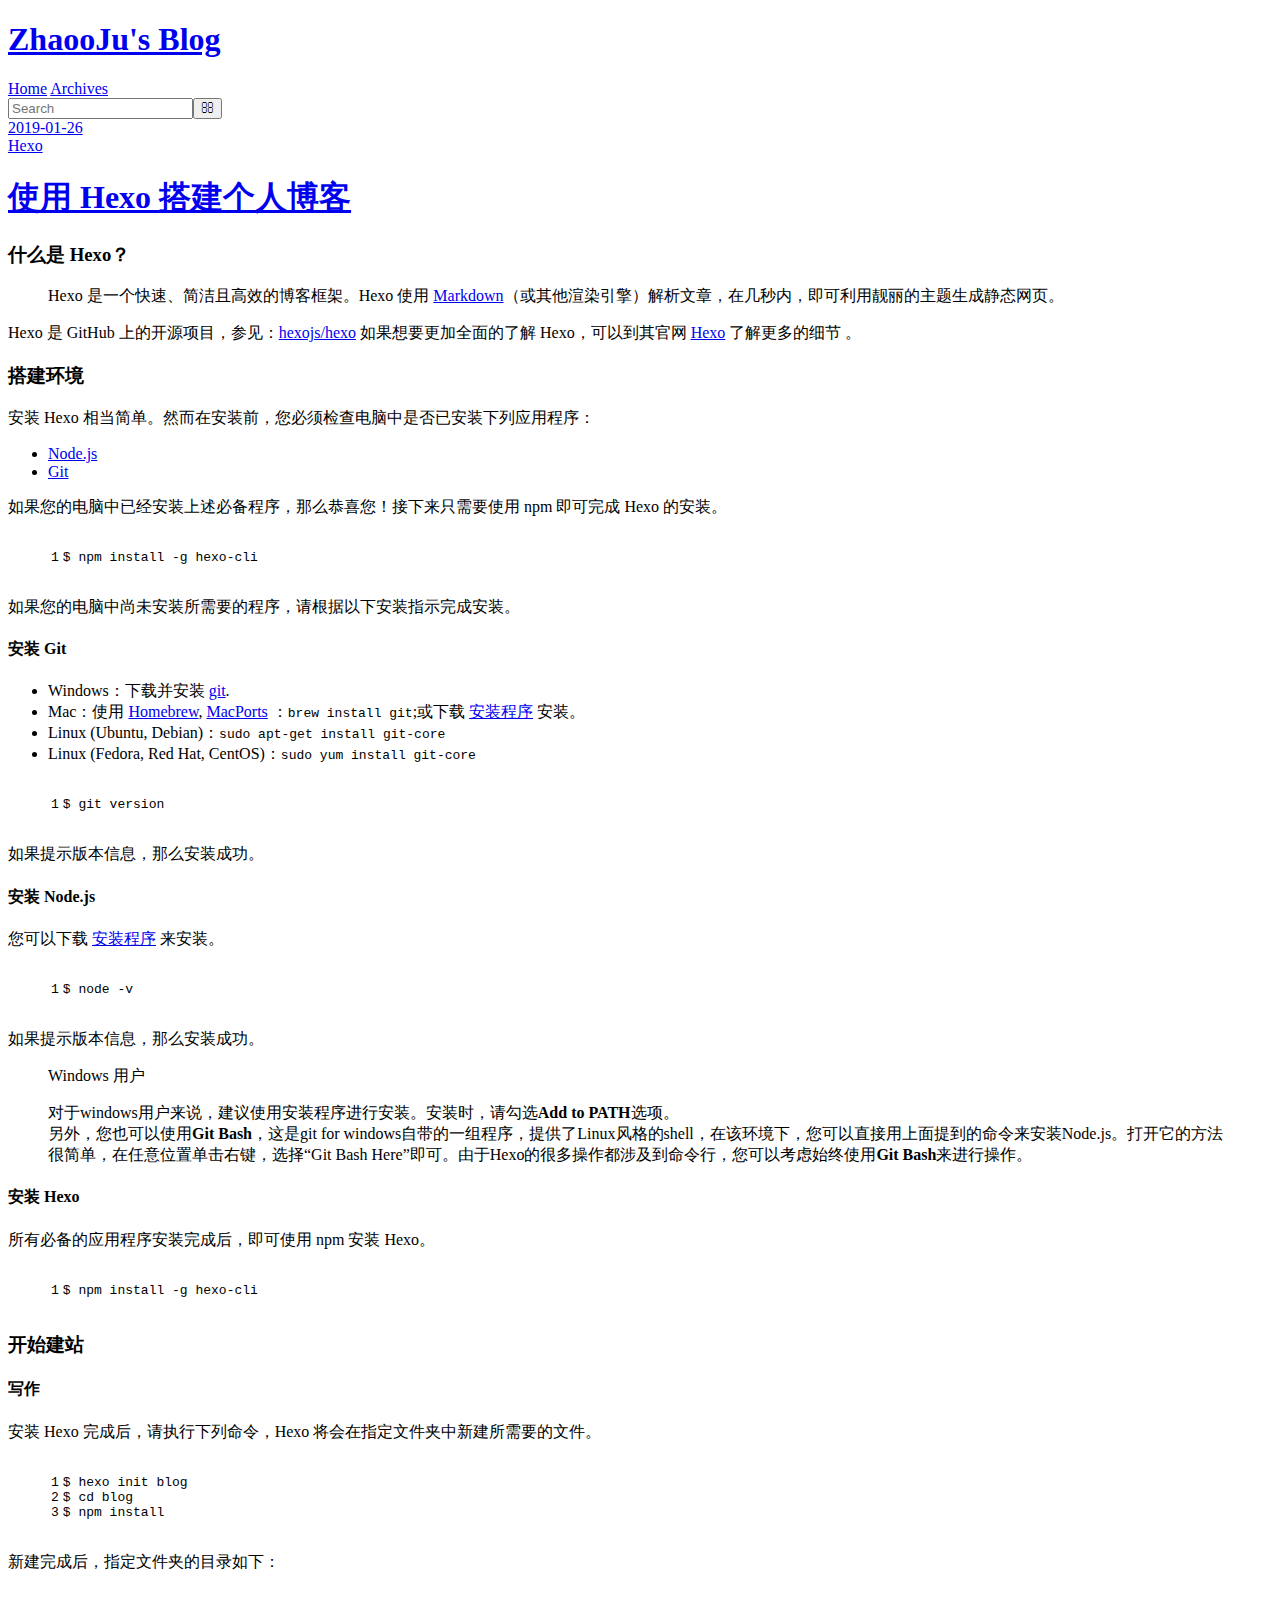
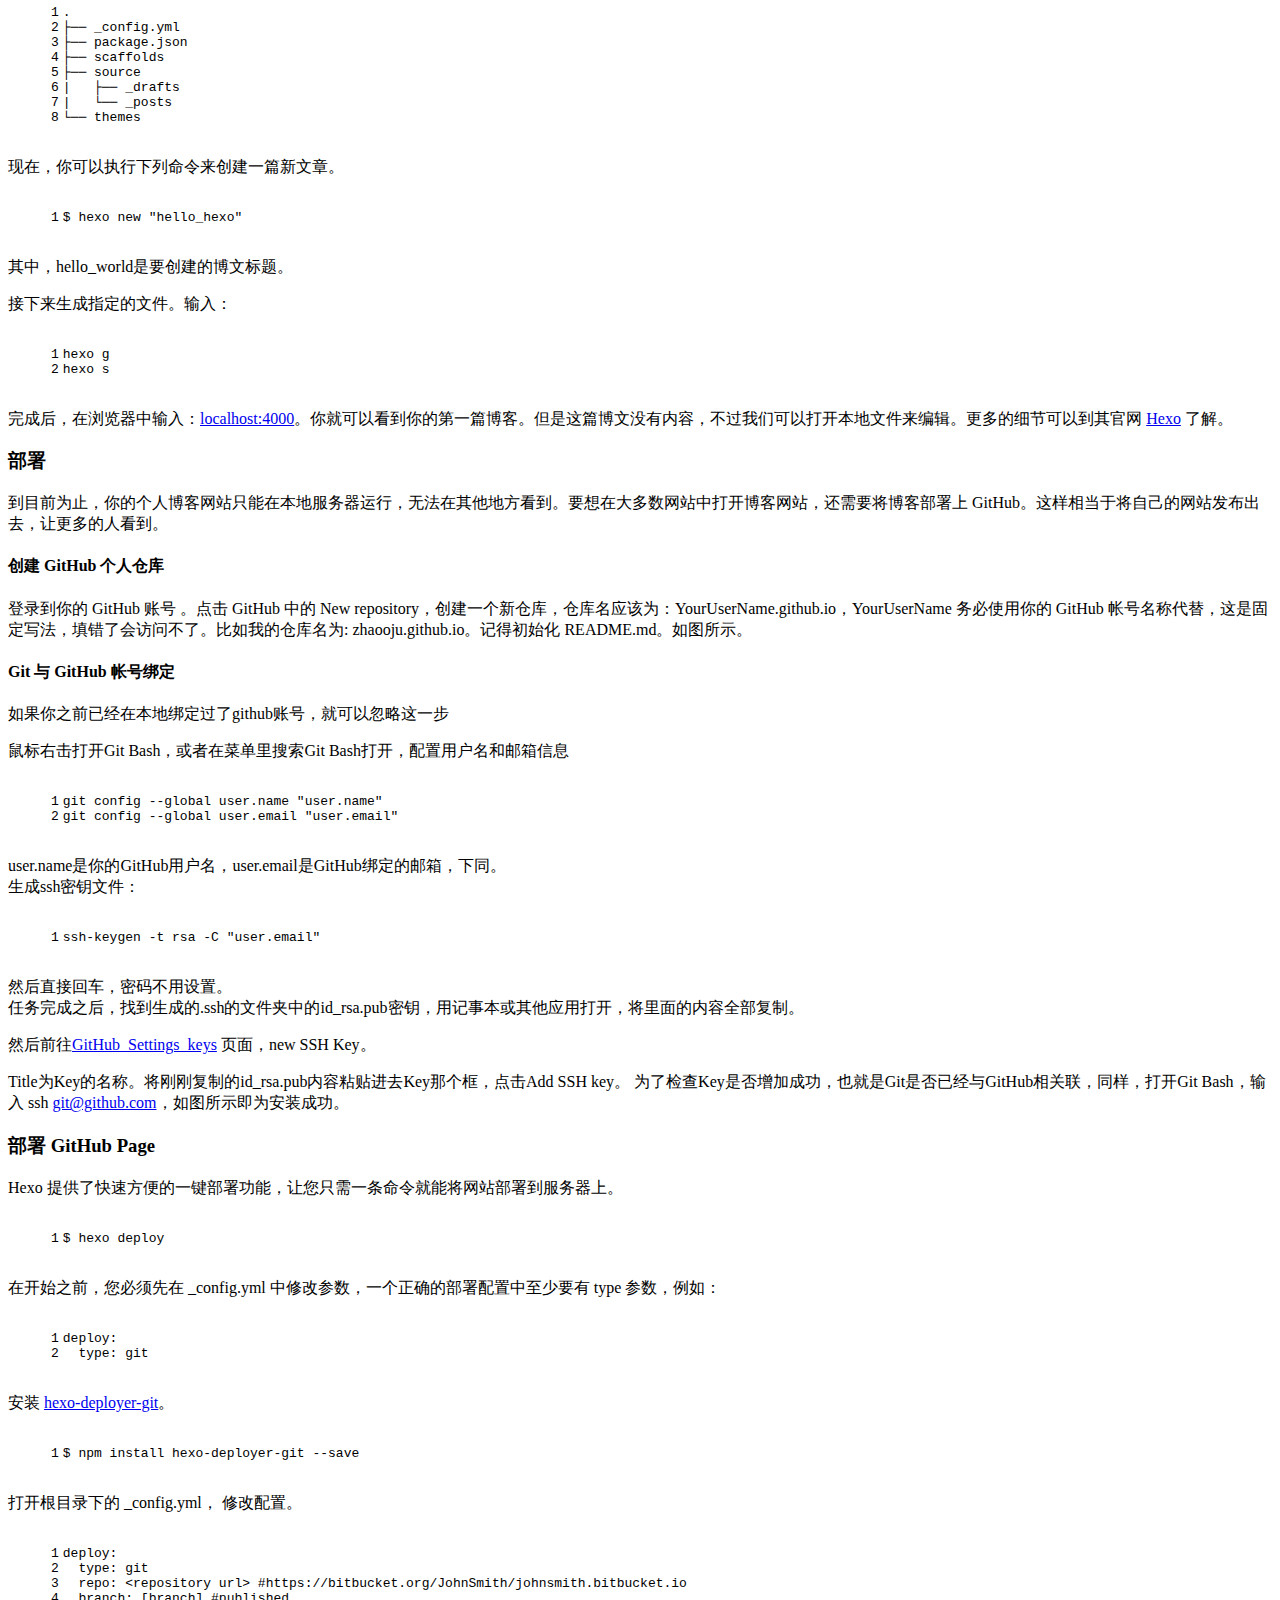
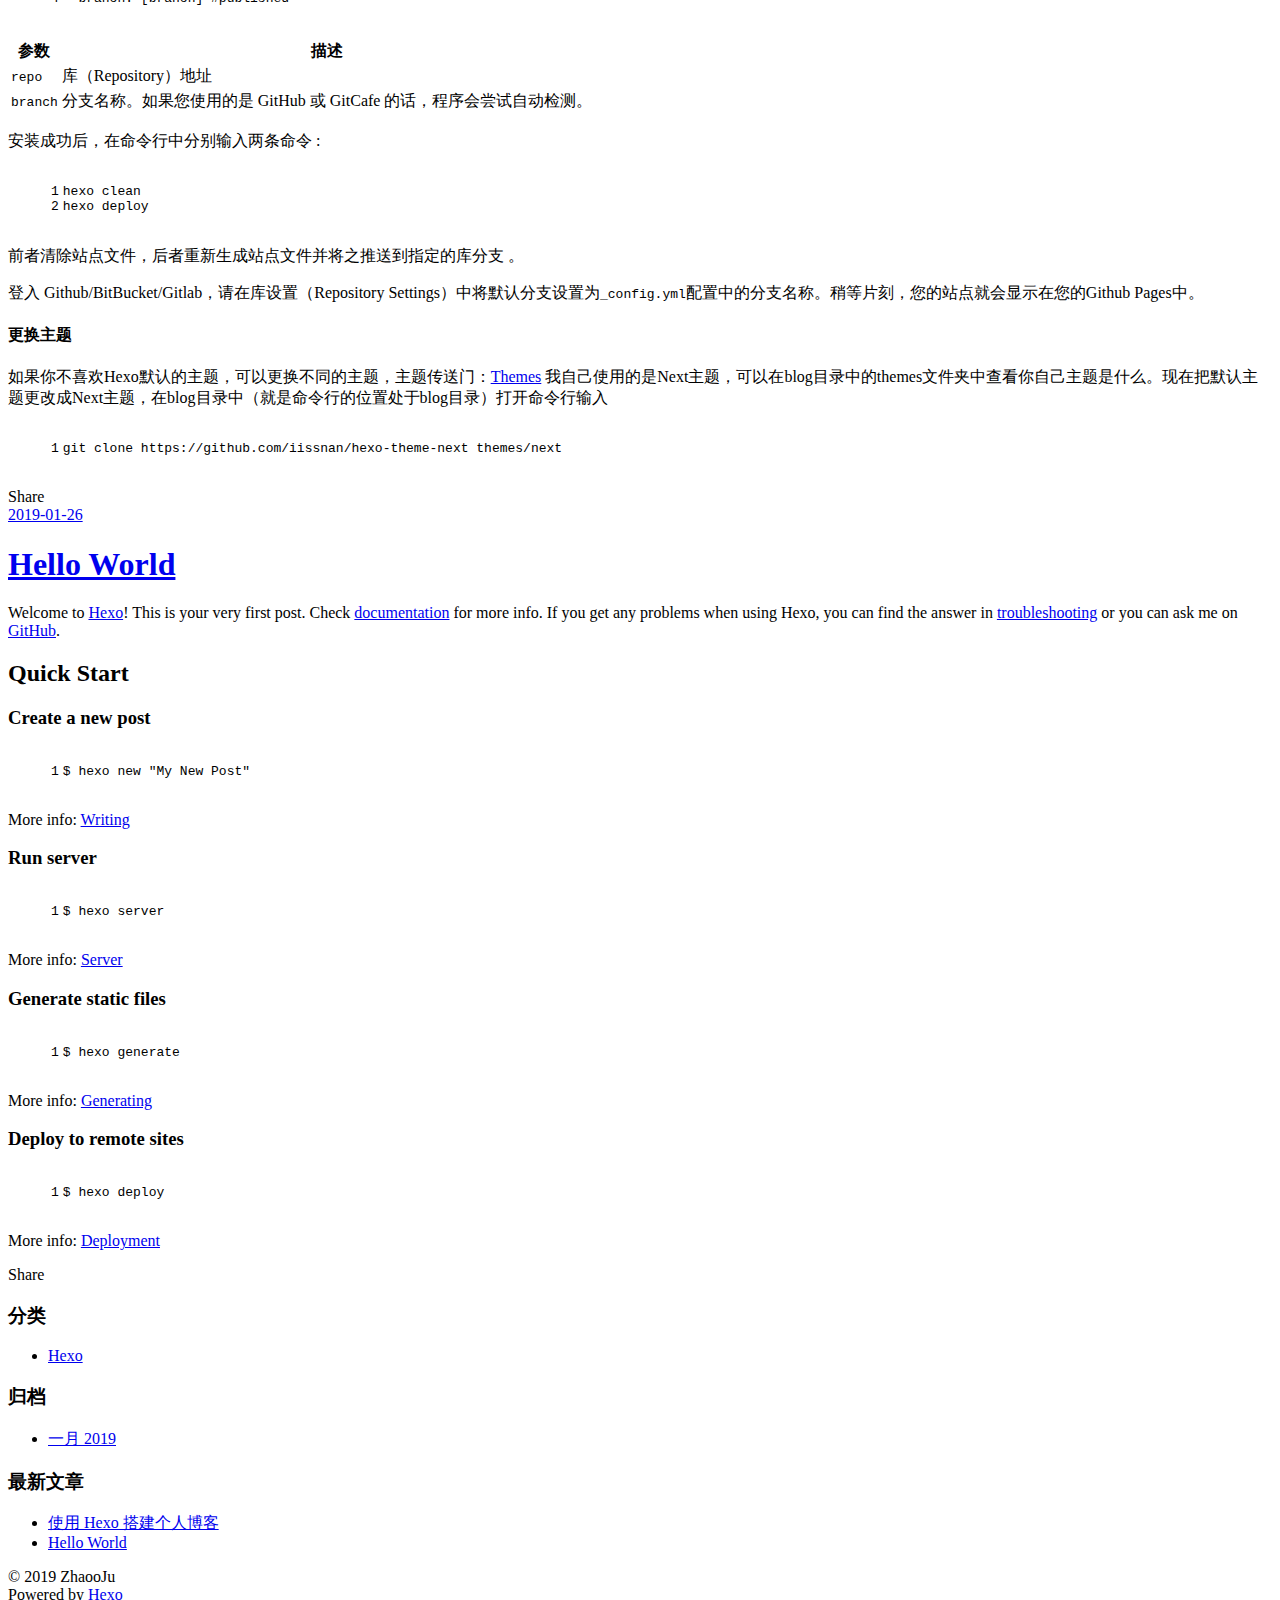
==== index.html @ 9f5057ec "Site updated: 2019-01-26 20:44:16" ====
<!DOCTYPE html>
<html>
<head><meta name="generator" content="Hexo 3.8.0">
  <meta charset="utf-8">
  

  
  <title>ZhaooJu&#39;s Blog</title>
  <meta name="viewport" content="width=device-width, initial-scale=1, maximum-scale=1">
  <meta property="og:type" content="website">
<meta property="og:title" content="ZhaooJu&#39;s Blog">
<meta property="og:url" content="https://zhaooju.github.io/blog/index.html">
<meta property="og:site_name" content="ZhaooJu&#39;s Blog">
<meta property="og:locale" content="zh-CN">
<meta name="twitter:card" content="summary">
<meta name="twitter:title" content="ZhaooJu&#39;s Blog">
  
    <link rel="alternate" href="/blog/atom.xml" title="ZhaooJu&#39;s Blog" type="application/atom+xml">
  
  
    <link rel="icon" href="/favicon.png">
  
  
    <link href="//fonts.googleapis.com/css?family=Source+Code+Pro" rel="stylesheet" type="text/css">
  
  <link rel="stylesheet" href="/blog/css/style.css">
</head>
</html>
<body>
  <div id="container">
    <div id="wrap">
      <header id="header">
  <div id="banner"></div>
  <div id="header-outer" class="outer">
    <div id="header-title" class="inner">
      <h1 id="logo-wrap">
        <a href="/blog/" id="logo">ZhaooJu&#39;s Blog</a>
      </h1>
      
    </div>
    <div id="header-inner" class="inner">
      <nav id="main-nav">
        <a id="main-nav-toggle" class="nav-icon"></a>
        
          <a class="main-nav-link" href="/blog/">Home</a>
        
          <a class="main-nav-link" href="/blog/archives">Archives</a>
        
      </nav>
      <nav id="sub-nav">
        
          <a id="nav-rss-link" class="nav-icon" href="/blog/atom.xml" title="RSS Feed"></a>
        
        <a id="nav-search-btn" class="nav-icon" title="搜索"></a>
      </nav>
      <div id="search-form-wrap">
        <form action="//google.com/search" method="get" accept-charset="UTF-8" class="search-form"><input type="search" name="q" class="search-form-input" placeholder="Search"><button type="submit" class="search-form-submit">&#xF002;</button><input type="hidden" name="sitesearch" value="https://zhaooju.github.io/blog"></form>
      </div>
    </div>
  </div>
</header>
      <div class="outer">
        <section id="main">
  
    <article id="post-使用-Hexo-搭建个人博客" class="article article-type-post" itemscope="" itemprop="blogPost">
  <div class="article-meta">
    <a href="/blog/2019/01/26/使用-Hexo-搭建个人博客/" class="article-date">
  <time datetime="2019-01-26T11:01:32.000Z" itemprop="datePublished">2019-01-26</time>
</a>
    
  <div class="article-category">
    <a class="article-category-link" href="/blog/categories/Hexo/">Hexo</a>
  </div>

  </div>
  <div class="article-inner">
    
    
      <header class="article-header">
        
  
    <h1 itemprop="name">
      <a class="article-title" href="/blog/2019/01/26/使用-Hexo-搭建个人博客/">使用 Hexo 搭建个人博客</a>
    </h1>
  

      </header>
    
    <div class="article-entry" itemprop="articleBody">
      
        <h3 id="什么是-Hexo？"><a href="#什么是-Hexo？" class="headerlink" title="什么是 Hexo？"></a>什么是 Hexo？</h3><blockquote>
<p>Hexo 是一个快速、简洁且高效的博客框架。Hexo 使用 <a href="http://daringfireball.net/projects/markdown/" target="_blank" rel="noopener">Markdown</a>（或其他渲染引擎）解析文章，在几秒内，即可利用靓丽的主题生成静态网页。</p>
</blockquote>
<p>Hexo 是 GitHub 上的开源项目，参见：<a href="http://link.zhihu.com/?target=https%3A//github.com/hexojs/hexo" target="_blank" rel="noopener">hexojs/hexo</a> 如果想要更加全面的了解 Hexo，可以到其官网 <a href="http://link.zhihu.com/?target=https%3A//hexo.io/" target="_blank" rel="noopener">Hexo</a> 了解更多的细节 。</p>
<h3 id="搭建环境"><a href="#搭建环境" class="headerlink" title="搭建环境"></a>搭建环境</h3><p>安装 Hexo 相当简单。然而在安装前，您必须检查电脑中是否已安装下列应用程序：</p>
<ul>
<li><a href="http://nodejs.org/" target="_blank" rel="noopener">Node.js</a></li>
<li><a href="http://git-scm.com/" target="_blank" rel="noopener">Git</a></li>
</ul>
<p>如果您的电脑中已经安装上述必备程序，那么恭喜您！接下来只需要使用 npm 即可完成 Hexo 的安装。</p>
<figure class="highlight plain"><table><tr><td class="gutter"><pre><span class="line">1</span><br></pre></td><td class="code"><pre><span class="line">$ npm install -g hexo-cli</span><br></pre></td></tr></table></figure>
<p>如果您的电脑中尚未安装所需要的程序，请根据以下安装指示完成安装。</p>
<h4 id="安装-Git"><a href="#安装-Git" class="headerlink" title="安装 Git"></a>安装 Git</h4><ul>
<li>Windows：下载并安装 <a href="https://git-scm.com/download/win" target="_blank" rel="noopener">git</a>.</li>
<li>Mac：使用 <a href="http://mxcl.github.com/homebrew/" target="_blank" rel="noopener">Homebrew</a>, <a href="http://www.macports.org/" target="_blank" rel="noopener">MacPorts</a> ：<code>brew install git</code>;或下载 <a href="http://sourceforge.net/projects/git-osx-installer/" target="_blank" rel="noopener">安装程序</a> 安装。</li>
<li>Linux (Ubuntu, Debian)：<code>sudo apt-get install git-core</code></li>
<li>Linux (Fedora, Red Hat, CentOS)：<code>sudo yum install git-core</code></li>
</ul>
<figure class="highlight plain"><table><tr><td class="gutter"><pre><span class="line">1</span><br></pre></td><td class="code"><pre><span class="line">$ git version</span><br></pre></td></tr></table></figure>
<p>如果提示版本信息，那么安装成功。</p>
<h4 id="安装-Node-js"><a href="#安装-Node-js" class="headerlink" title="安装 Node.js"></a>安装 Node.js</h4><p>您可以下载 <a href="http://nodejs.org/" target="_blank" rel="noopener">安装程序</a> 来安装。</p>
<figure class="highlight plain"><table><tr><td class="gutter"><pre><span class="line">1</span><br></pre></td><td class="code"><pre><span class="line">$ node -v</span><br></pre></td></tr></table></figure>
<p>如果提示版本信息，那么安装成功。</p>
<blockquote>
<p>Windows 用户</p>
<p>对于windows用户来说，建议使用安装程序进行安装。安装时，请勾选<strong>Add to PATH</strong>选项。<br>另外，您也可以使用<strong>Git Bash</strong>，这是git for windows自带的一组程序，提供了Linux风格的shell，在该环境下，您可以直接用上面提到的命令来安装Node.js。打开它的方法很简单，在任意位置单击右键，选择“Git Bash Here”即可。由于Hexo的很多操作都涉及到命令行，您可以考虑始终使用<strong>Git Bash</strong>来进行操作。</p>
</blockquote>
<h4 id="安装-Hexo"><a href="#安装-Hexo" class="headerlink" title="安装 Hexo"></a>安装 Hexo</h4><p>所有必备的应用程序安装完成后，即可使用 npm 安装 Hexo。</p>
<figure class="highlight plain"><table><tr><td class="gutter"><pre><span class="line">1</span><br></pre></td><td class="code"><pre><span class="line">$ npm install -g hexo-cli</span><br></pre></td></tr></table></figure>
<h3 id="开始建站"><a href="#开始建站" class="headerlink" title="开始建站"></a>开始建站</h3><h4 id="写作"><a href="#写作" class="headerlink" title="写作"></a>写作</h4><p>安装 Hexo 完成后，请执行下列命令，Hexo 将会在指定文件夹中新建所需要的文件。</p>
<figure class="highlight plain"><table><tr><td class="gutter"><pre><span class="line">1</span><br><span class="line">2</span><br><span class="line">3</span><br></pre></td><td class="code"><pre><span class="line">$ hexo init blog</span><br><span class="line">$ cd blog</span><br><span class="line">$ npm install</span><br></pre></td></tr></table></figure>
<p>新建完成后，指定文件夹的目录如下：</p>
<figure class="highlight plain"><table><tr><td class="gutter"><pre><span class="line">1</span><br><span class="line">2</span><br><span class="line">3</span><br><span class="line">4</span><br><span class="line">5</span><br><span class="line">6</span><br><span class="line">7</span><br><span class="line">8</span><br></pre></td><td class="code"><pre><span class="line">.</span><br><span class="line">├── _config.yml</span><br><span class="line">├── package.json</span><br><span class="line">├── scaffolds</span><br><span class="line">├── source</span><br><span class="line">|   ├── _drafts</span><br><span class="line">|   └── _posts</span><br><span class="line">└── themes</span><br></pre></td></tr></table></figure>
<p>现在，你可以执行下列命令来创建一篇新文章。</p>
<figure class="highlight plain"><table><tr><td class="gutter"><pre><span class="line">1</span><br></pre></td><td class="code"><pre><span class="line">$ hexo new &quot;hello_hexo&quot;</span><br></pre></td></tr></table></figure>
<p>其中，hello_world是要创建的博文标题。</p>
<p>接下来生成指定的文件。输入：</p>
<figure class="highlight plain"><table><tr><td class="gutter"><pre><span class="line">1</span><br><span class="line">2</span><br></pre></td><td class="code"><pre><span class="line">hexo g</span><br><span class="line">hexo s</span><br></pre></td></tr></table></figure>
<p>完成后，在浏览器中输入：<a href="http://localhost:4000" target="_blank" rel="noopener">localhost:4000</a>。你就可以看到你的第一篇博客。但是这篇博文没有内容，不过我们可以打开本地文件来编辑。更多的细节可以到其官网 <a href="http://hexo.io/" target="_blank" rel="noopener">Hexo</a> 了解。</p>
<h3 id="部署"><a href="#部署" class="headerlink" title="部署"></a>部署</h3><p>到目前为止，你的个人博客网站只能在本地服务器运行，无法在其他地方看到。要想在大多数网站中打开博客网站，还需要将博客部署上 GitHub。这样相当于将自己的网站发布出去，让更多的人看到。</p>
<h4 id="创建-GitHub-个人仓库"><a href="#创建-GitHub-个人仓库" class="headerlink" title="创建 GitHub 个人仓库"></a>创建 GitHub 个人仓库</h4><p>登录到你的 GitHub 账号 。点击 GitHub 中的 New repository，创建一个新仓库，仓库名应该为：YourUserName.github.io，YourUserName 务必使用你的 GitHub 帐号名称代替，这是固定写法，填错了会访问不了。比如我的仓库名为: zhaooju.github.io。记得初始化 README.md。如图所示。</p>

<h4 id="Git-与-GitHub-帐号绑定"><a href="#Git-与-GitHub-帐号绑定" class="headerlink" title="Git 与 GitHub 帐号绑定"></a>Git 与 GitHub 帐号绑定</h4><p>如果你之前已经在本地绑定过了github账号，就可以忽略这一步</p>
<p>鼠标右击打开Git Bash，或者在菜单里搜索Git Bash打开，配置用户名和邮箱信息</p>
<figure class="highlight plain"><table><tr><td class="gutter"><pre><span class="line">1</span><br><span class="line">2</span><br></pre></td><td class="code"><pre><span class="line">git config --global user.name &quot;user.name&quot;</span><br><span class="line">git config --global user.email &quot;user.email&quot;</span><br></pre></td></tr></table></figure>
<p>user.name是你的GitHub用户名，user.email是GitHub绑定的邮箱，下同。<br>生成ssh密钥文件：</p>
<figure class="highlight plain"><table><tr><td class="gutter"><pre><span class="line">1</span><br></pre></td><td class="code"><pre><span class="line">ssh-keygen -t rsa -C &quot;user.email&quot;</span><br></pre></td></tr></table></figure>
<p>然后直接回车，密码不用设置。<br>任务完成之后，找到生成的.ssh的文件夹中的id_rsa.pub密钥，用记事本或其他应用打开，将里面的内容全部复制。</p>
<p>然后前往<a href="https://github.com/settings/keys" target="_blank" rel="noopener">GitHub_Settings_keys</a> 页面，new SSH Key。</p>
<p>Title为Key的名称。将刚刚复制的id_rsa.pub内容粘贴进去Key那个框，点击Add SSH key。 为了检查Key是否增加成功，也就是Git是否已经与GitHub相关联，同样，打开Git Bash，输入 ssh <a href="mailto:git@github.com" target="_blank" rel="noopener">git@github.com</a>，如图所示即为安装成功。</p>
<h3 id="部署-GitHub-Page"><a href="#部署-GitHub-Page" class="headerlink" title="部署 GitHub Page"></a>部署 GitHub Page</h3><p>Hexo 提供了快速方便的一键部署功能，让您只需一条命令就能将网站部署到服务器上。<br><figure class="highlight plain"><table><tr><td class="gutter"><pre><span class="line">1</span><br></pre></td><td class="code"><pre><span class="line">$ hexo deploy</span><br></pre></td></tr></table></figure></p>
<p>在开始之前，您必须先在 _config.yml 中修改参数，一个正确的部署配置中至少要有 type 参数，例如：<br><figure class="highlight plain"><table><tr><td class="gutter"><pre><span class="line">1</span><br><span class="line">2</span><br></pre></td><td class="code"><pre><span class="line">deploy:</span><br><span class="line">  type: git</span><br></pre></td></tr></table></figure></p>
<p>安装 <a href="https://github.com/hexojs/hexo-deployer-git" target="_blank" rel="noopener">hexo-deployer-git</a>。</p>
<figure class="highlight plain"><table><tr><td class="gutter"><pre><span class="line">1</span><br></pre></td><td class="code"><pre><span class="line">$ npm install hexo-deployer-git --save</span><br></pre></td></tr></table></figure>
<p>打开根目录下的 _config.yml， 修改配置。</p>
<figure class="highlight plain"><table><tr><td class="gutter"><pre><span class="line">1</span><br><span class="line">2</span><br><span class="line">3</span><br><span class="line">4</span><br></pre></td><td class="code"><pre><span class="line">deploy:</span><br><span class="line">  type: git</span><br><span class="line">  repo: &lt;repository url&gt; #https://bitbucket.org/JohnSmith/johnsmith.bitbucket.io</span><br><span class="line">  branch: [branch] #published</span><br></pre></td></tr></table></figure>
<table>
<thead>
<tr>
<th>参数</th>
<th>描述</th>
</tr>
</thead>
<tbody>
<tr>
<td><code>repo</code></td>
<td>库（Repository）地址</td>
</tr>
<tr>
<td><code>branch</code></td>
<td>分支名称。如果您使用的是 GitHub 或 GitCafe 的话，程序会尝试自动检测。</td>
</tr>
</tbody>
</table>
<p>安装成功后，在命令行中分别输入两条命令 :</p>
<figure class="highlight plain"><table><tr><td class="gutter"><pre><span class="line">1</span><br><span class="line">2</span><br></pre></td><td class="code"><pre><span class="line">hexo clean</span><br><span class="line">hexo deploy</span><br></pre></td></tr></table></figure>
<p>前者清除站点文件，后者重新生成站点文件并将之推送到指定的库分支 。</p>
<p>登入 Github/BitBucket/Gitlab，请在库设置（Repository Settings）中将默认分支设置为<code>_config.yml</code>配置中的分支名称。稍等片刻，您的站点就会显示在您的Github Pages中。 </p>
<h4 id="更换主题"><a href="#更换主题" class="headerlink" title="更换主题"></a>更换主题</h4><p>如果你不喜欢Hexo默认的主题，可以更换不同的主题，主题传送门：<a href="http//hexo.io/themes/">Themes</a> 我自己使用的是Next主题，可以在blog目录中的themes文件夹中查看你自己主题是什么。现在把默认主题更改成Next主题，在blog目录中（就是命令行的位置处于blog目录）打开命令行输入 </p>
<figure class="highlight plain"><table><tr><td class="gutter"><pre><span class="line">1</span><br></pre></td><td class="code"><pre><span class="line">git clone https://github.com/iissnan/hexo-theme-next themes/next</span><br></pre></td></tr></table></figure>

      
    </div>
    <footer class="article-footer">
      <a data-url="https://zhaooju.github.io/blog/2019/01/26/使用-Hexo-搭建个人博客/" data-id="cjrdgvimt0001g0oulmo1x86l" class="article-share-link">Share</a>
      
      
    </footer>
  </div>
  
</article>


  
    <article id="post-hello-world" class="article article-type-post" itemscope="" itemprop="blogPost">
  <div class="article-meta">
    <a href="/blog/2019/01/26/hello-world/" class="article-date">
  <time datetime="2019-01-26T10:12:29.352Z" itemprop="datePublished">2019-01-26</time>
</a>
    
  </div>
  <div class="article-inner">
    
    
      <header class="article-header">
        
  
    <h1 itemprop="name">
      <a class="article-title" href="/blog/2019/01/26/hello-world/">Hello World</a>
    </h1>
  

      </header>
    
    <div class="article-entry" itemprop="articleBody">
      
        <p>Welcome to <a href="https://hexo.io/" target="_blank" rel="noopener">Hexo</a>! This is your very first post. Check <a href="https://hexo.io/docs/" target="_blank" rel="noopener">documentation</a> for more info. If you get any problems when using Hexo, you can find the answer in <a href="https://hexo.io/docs/troubleshooting.html" target="_blank" rel="noopener">troubleshooting</a> or you can ask me on <a href="https://github.com/hexojs/hexo/issues" target="_blank" rel="noopener">GitHub</a>.</p>
<h2 id="Quick-Start"><a href="#Quick-Start" class="headerlink" title="Quick Start"></a>Quick Start</h2><h3 id="Create-a-new-post"><a href="#Create-a-new-post" class="headerlink" title="Create a new post"></a>Create a new post</h3><figure class="highlight bash"><table><tr><td class="gutter"><pre><span class="line">1</span><br></pre></td><td class="code"><pre><span class="line">$ hexo new <span class="string">"My New Post"</span></span><br></pre></td></tr></table></figure>
<p>More info: <a href="https://hexo.io/docs/writing.html" target="_blank" rel="noopener">Writing</a></p>
<h3 id="Run-server"><a href="#Run-server" class="headerlink" title="Run server"></a>Run server</h3><figure class="highlight bash"><table><tr><td class="gutter"><pre><span class="line">1</span><br></pre></td><td class="code"><pre><span class="line">$ hexo server</span><br></pre></td></tr></table></figure>
<p>More info: <a href="https://hexo.io/docs/server.html" target="_blank" rel="noopener">Server</a></p>
<h3 id="Generate-static-files"><a href="#Generate-static-files" class="headerlink" title="Generate static files"></a>Generate static files</h3><figure class="highlight bash"><table><tr><td class="gutter"><pre><span class="line">1</span><br></pre></td><td class="code"><pre><span class="line">$ hexo generate</span><br></pre></td></tr></table></figure>
<p>More info: <a href="https://hexo.io/docs/generating.html" target="_blank" rel="noopener">Generating</a></p>
<h3 id="Deploy-to-remote-sites"><a href="#Deploy-to-remote-sites" class="headerlink" title="Deploy to remote sites"></a>Deploy to remote sites</h3><figure class="highlight bash"><table><tr><td class="gutter"><pre><span class="line">1</span><br></pre></td><td class="code"><pre><span class="line">$ hexo deploy</span><br></pre></td></tr></table></figure>
<p>More info: <a href="https://hexo.io/docs/deployment.html" target="_blank" rel="noopener">Deployment</a></p>

      
    </div>
    <footer class="article-footer">
      <a data-url="https://zhaooju.github.io/blog/2019/01/26/hello-world/" data-id="cjrdgvilx0000g0ouy6e1rmlr" class="article-share-link">Share</a>
      
      
    </footer>
  </div>
  
</article>


  


</section>
        
          <aside id="sidebar">
  
    
  <div class="widget-wrap">
    <h3 class="widget-title">分类</h3>
    <div class="widget">
      <ul class="category-list"><li class="category-list-item"><a class="category-list-link" href="/blog/categories/Hexo/">Hexo</a></li></ul>
    </div>
  </div>


  
    

  
    
  
    
  <div class="widget-wrap">
    <h3 class="widget-title">归档</h3>
    <div class="widget">
      <ul class="archive-list"><li class="archive-list-item"><a class="archive-list-link" href="/blog/archives/2019/01/">一月 2019</a></li></ul>
    </div>
  </div>


  
    
  <div class="widget-wrap">
    <h3 class="widget-title">最新文章</h3>
    <div class="widget">
      <ul>
        
          <li>
            <a href="/blog/2019/01/26/使用-Hexo-搭建个人博客/">使用 Hexo 搭建个人博客</a>
          </li>
        
          <li>
            <a href="/blog/2019/01/26/hello-world/">Hello World</a>
          </li>
        
      </ul>
    </div>
  </div>

  
</aside>
        
      </div>
      <footer id="footer">
  
  <div class="outer">
    <div id="footer-info" class="inner">
      &copy; 2019 ZhaooJu<br>
      Powered by <a href="http://hexo.io/" target="_blank">Hexo</a>
    </div>
  </div>
</footer>
    </div>
    <nav id="mobile-nav">
  
    <a href="/blog/" class="mobile-nav-link">Home</a>
  
    <a href="/blog/archives" class="mobile-nav-link">Archives</a>
  
</nav>
    

<script src="//ajax.googleapis.com/ajax/libs/jquery/2.0.3/jquery.min.js"></script>


  <link rel="stylesheet" href="/blog/fancybox/jquery.fancybox.css">
  <script src="/blog/fancybox/jquery.fancybox.pack.js"></script>


<script src="/blog/js/script.js"></script>



  </div>
</body>
</html>
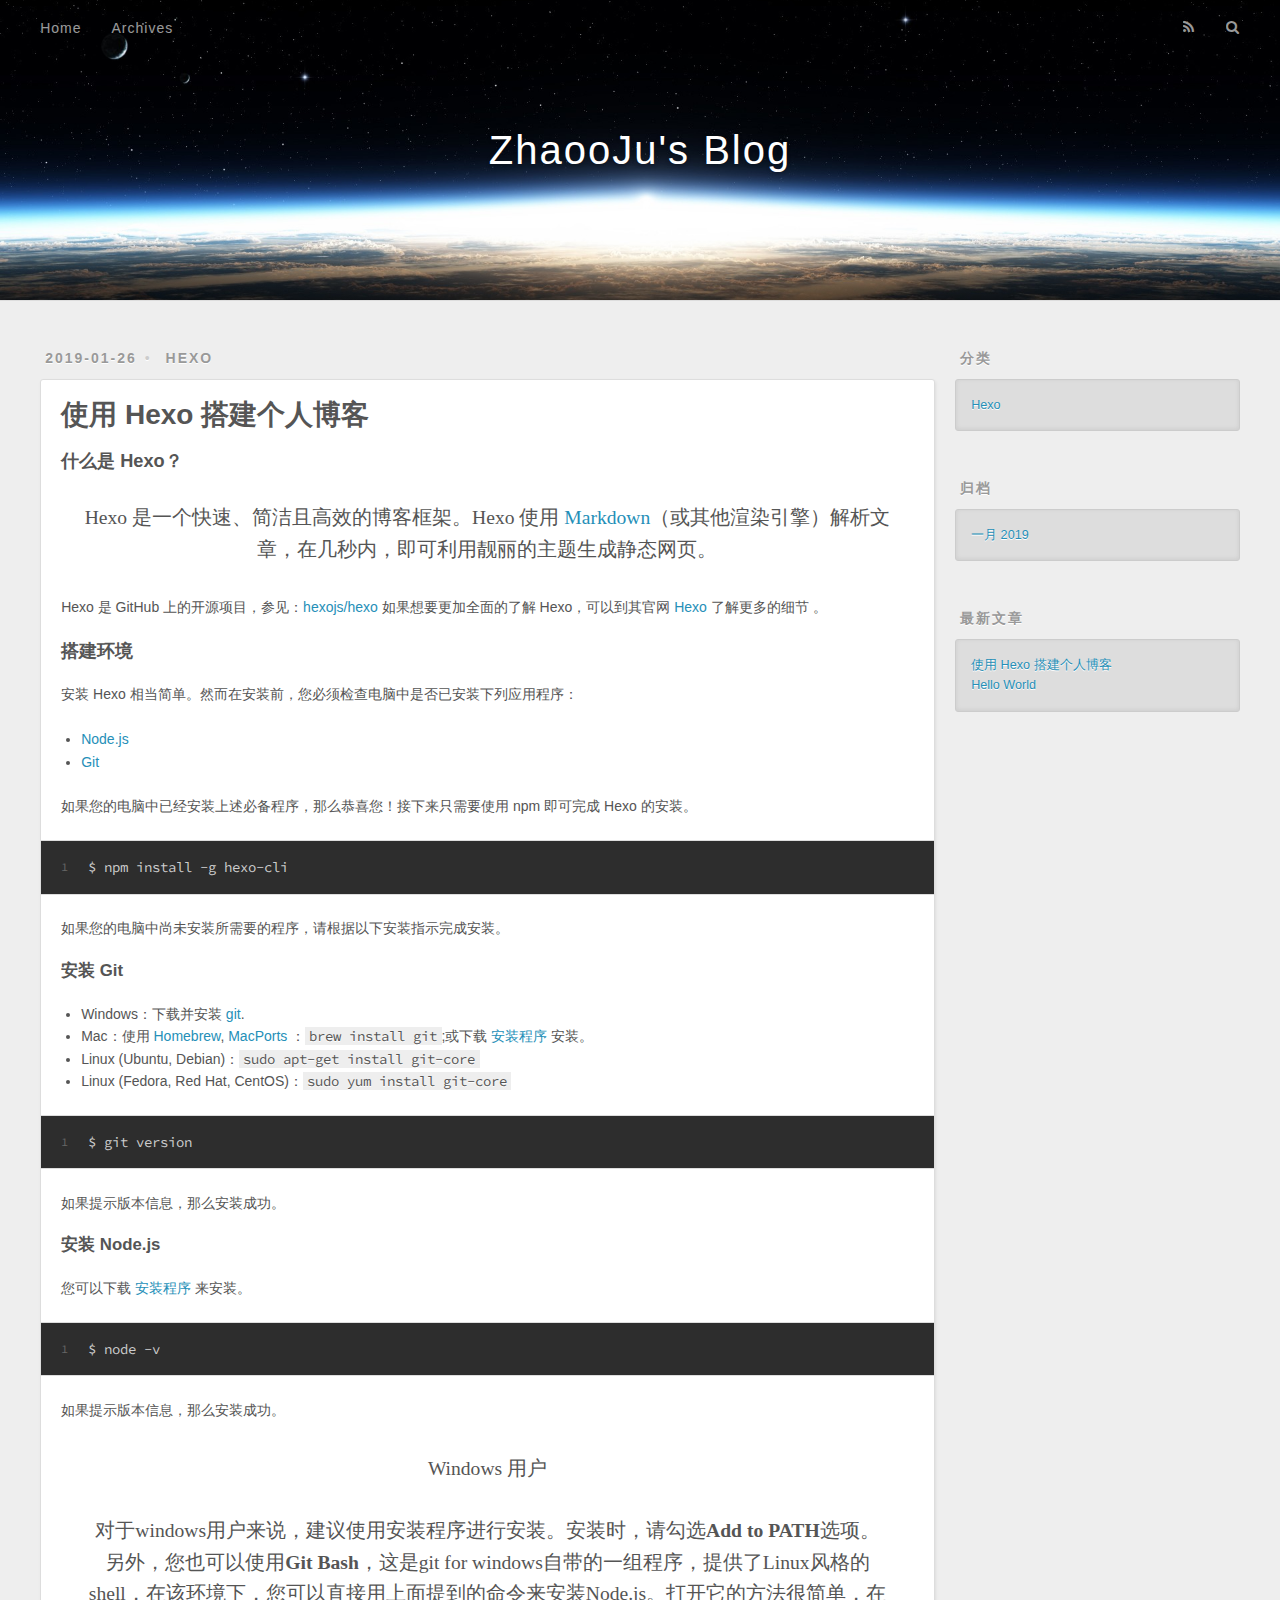
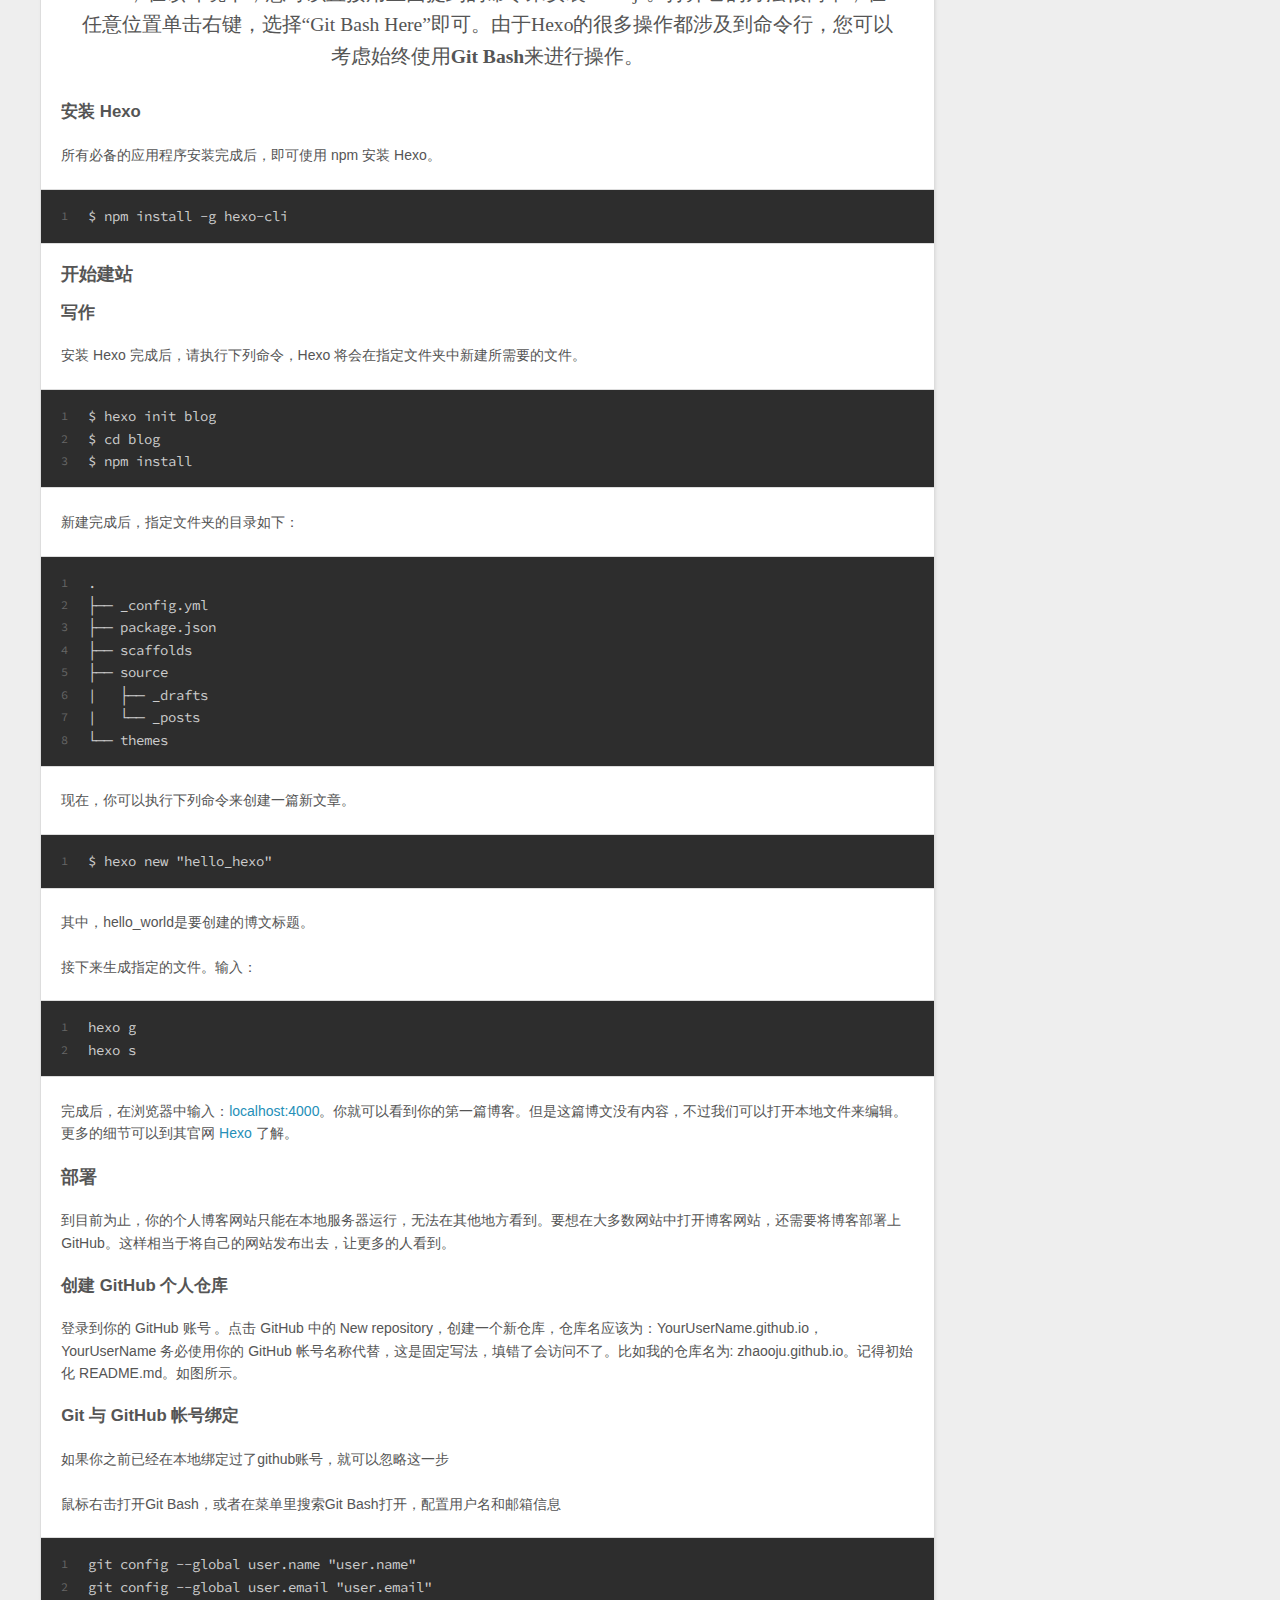
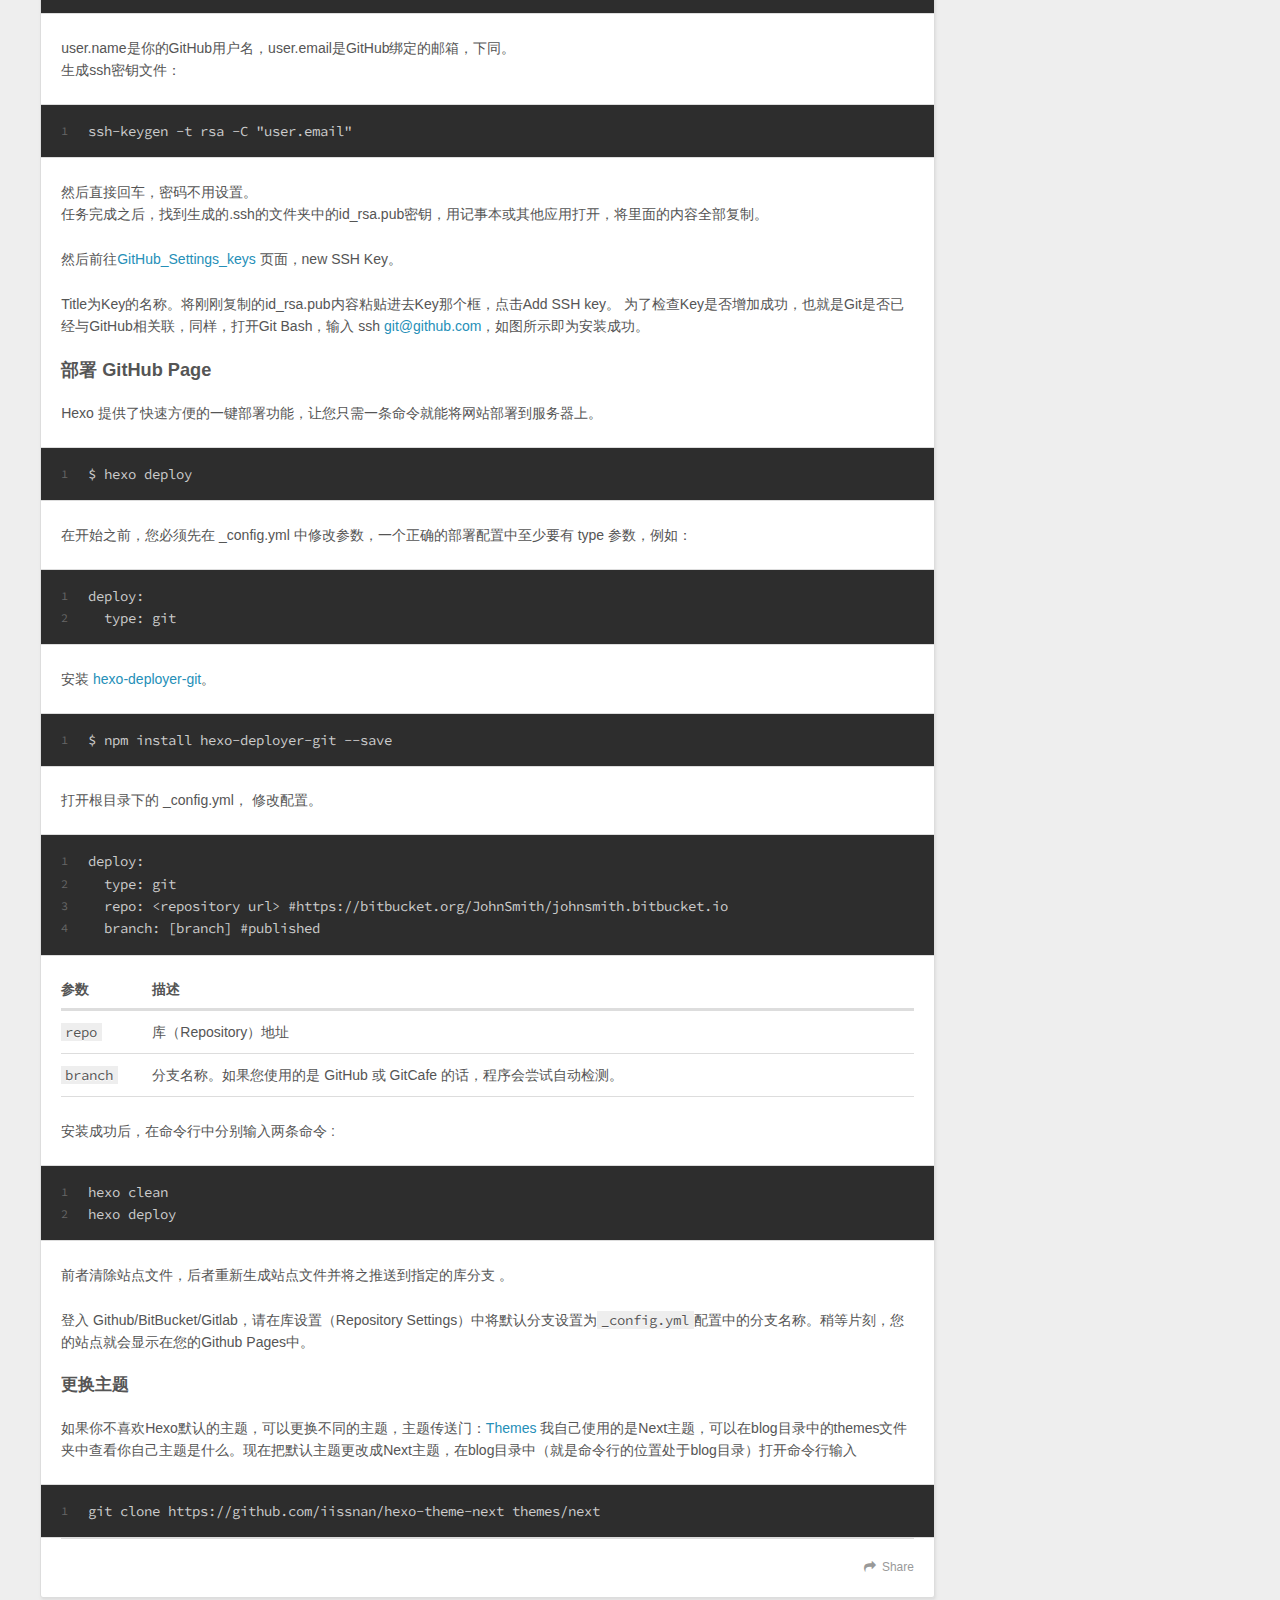
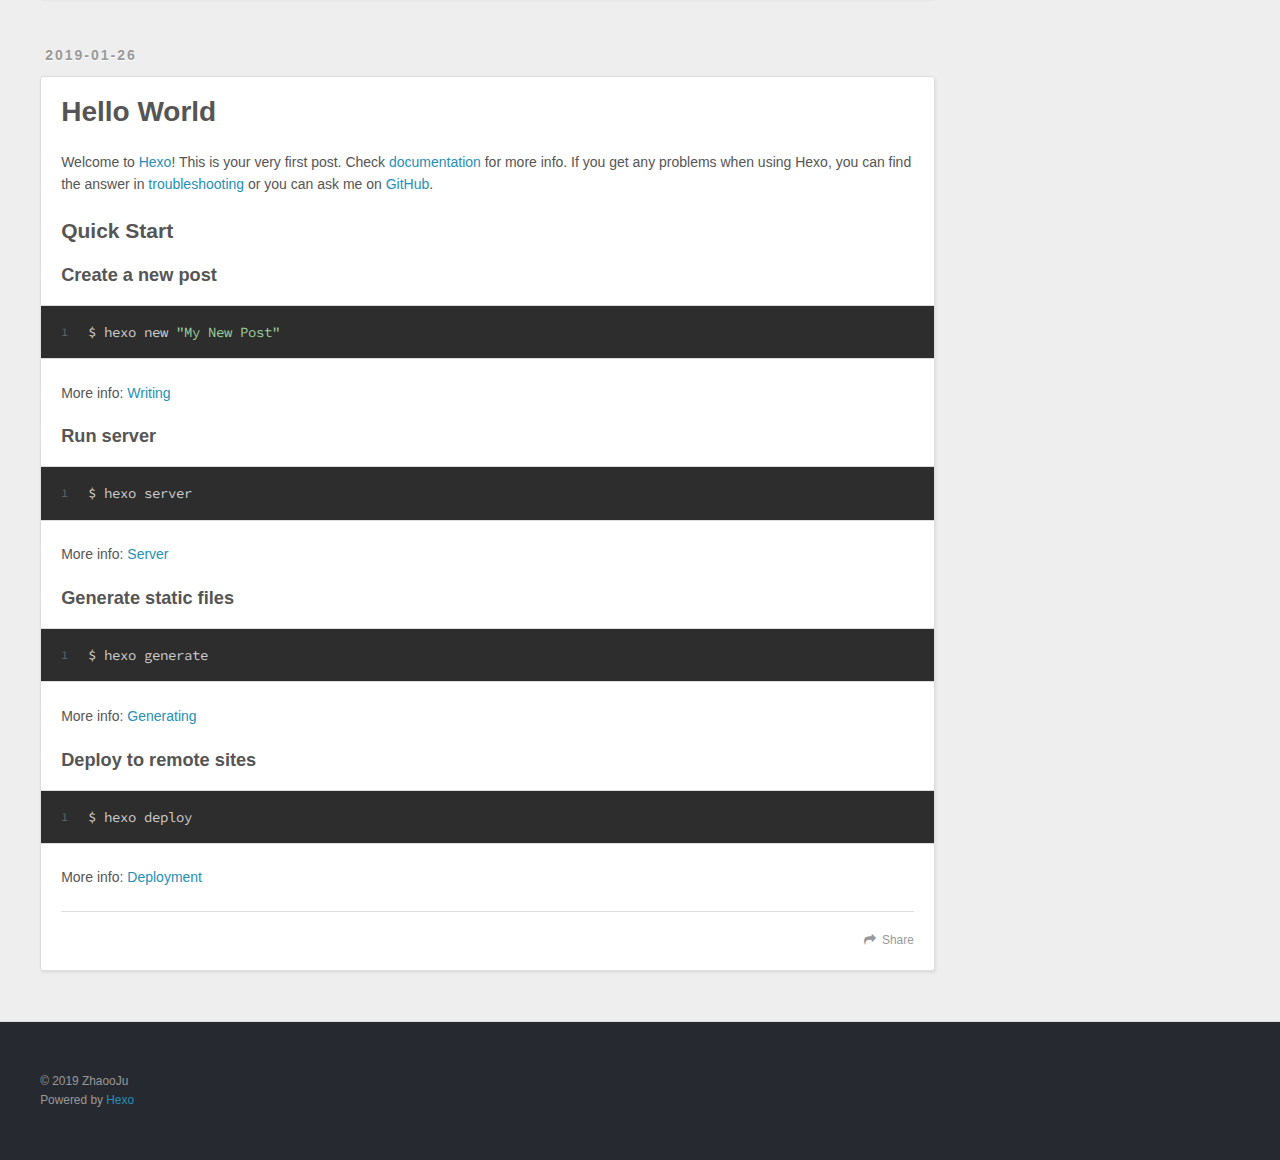
==== commit 5f4ce8f9: "Site updated: 2019-01-26 20:47:51" ====
--- a/index.html
+++ b/index.html
@@ -9,13 +9,13 @@
   <meta name="viewport" content="width=device-width, initial-scale=1, maximum-scale=1">
   <meta property="og:type" content="website">
 <meta property="og:title" content="ZhaooJu&#39;s Blog">
-<meta property="og:url" content="https://zhaooju.github.io/blog/index.html">
+<meta property="og:url" content="https://zhaooju.github.io/index.html">
 <meta property="og:site_name" content="ZhaooJu&#39;s Blog">
 <meta property="og:locale" content="zh-CN">
 <meta name="twitter:card" content="summary">
 <meta name="twitter:title" content="ZhaooJu&#39;s Blog">
   
-    <link rel="alternate" href="/blog/atom.xml" title="ZhaooJu&#39;s Blog" type="application/atom+xml">
+    <link rel="alternate" href="/atom.xml" title="ZhaooJu&#39;s Blog" type="application/atom+xml">
   
   
     <link rel="icon" href="/favicon.png">
@@ -23,7 +23,7 @@
   
     <link href="//fonts.googleapis.com/css?family=Source+Code+Pro" rel="stylesheet" type="text/css">
   
-  <link rel="stylesheet" href="/blog/css/style.css">
+  <link rel="stylesheet" href="/css/style.css">
 </head>
 </html>
 <body>
@@ -34,7 +34,7 @@
   <div id="header-outer" class="outer">
     <div id="header-title" class="inner">
       <h1 id="logo-wrap">
-        <a href="/blog/" id="logo">ZhaooJu&#39;s Blog</a>
+        <a href="/" id="logo">ZhaooJu&#39;s Blog</a>
       </h1>
       
     </div>
@@ -42,19 +42,19 @@
       <nav id="main-nav">
         <a id="main-nav-toggle" class="nav-icon"></a>
         
-          <a class="main-nav-link" href="/blog/">Home</a>
-        
-          <a class="main-nav-link" href="/blog/archives">Archives</a>
+          <a class="main-nav-link" href="/">Home</a>
+        
+          <a class="main-nav-link" href="/archives">Archives</a>
         
       </nav>
       <nav id="sub-nav">
         
-          <a id="nav-rss-link" class="nav-icon" href="/blog/atom.xml" title="RSS Feed"></a>
+          <a id="nav-rss-link" class="nav-icon" href="/atom.xml" title="RSS Feed"></a>
         
         <a id="nav-search-btn" class="nav-icon" title="搜索"></a>
       </nav>
       <div id="search-form-wrap">
-        <form action="//google.com/search" method="get" accept-charset="UTF-8" class="search-form"><input type="search" name="q" class="search-form-input" placeholder="Search"><button type="submit" class="search-form-submit">&#xF002;</button><input type="hidden" name="sitesearch" value="https://zhaooju.github.io/blog"></form>
+        <form action="//google.com/search" method="get" accept-charset="UTF-8" class="search-form"><input type="search" name="q" class="search-form-input" placeholder="Search"><button type="submit" class="search-form-submit">&#xF002;</button><input type="hidden" name="sitesearch" value="https://zhaooju.github.io"></form>
       </div>
     </div>
   </div>
@@ -64,12 +64,12 @@
   
     <article id="post-使用-Hexo-搭建个人博客" class="article article-type-post" itemscope="" itemprop="blogPost">
   <div class="article-meta">
-    <a href="/blog/2019/01/26/使用-Hexo-搭建个人博客/" class="article-date">
+    <a href="/2019/01/26/使用-Hexo-搭建个人博客/" class="article-date">
   <time datetime="2019-01-26T11:01:32.000Z" itemprop="datePublished">2019-01-26</time>
 </a>
     
   <div class="article-category">
-    <a class="article-category-link" href="/blog/categories/Hexo/">Hexo</a>
+    <a class="article-category-link" href="/categories/Hexo/">Hexo</a>
   </div>
 
   </div>
@@ -80,7 +80,7 @@
         
   
     <h1 itemprop="name">
-      <a class="article-title" href="/blog/2019/01/26/使用-Hexo-搭建个人博客/">使用 Hexo 搭建个人博客</a>
+      <a class="article-title" href="/2019/01/26/使用-Hexo-搭建个人博客/">使用 Hexo 搭建个人博客</a>
     </h1>
   
 
@@ -172,7 +172,7 @@
       
     </div>
     <footer class="article-footer">
-      <a data-url="https://zhaooju.github.io/blog/2019/01/26/使用-Hexo-搭建个人博客/" data-id="cjrdgvimt0001g0oulmo1x86l" class="article-share-link">Share</a>
+      <a data-url="https://zhaooju.github.io/2019/01/26/使用-Hexo-搭建个人博客/" data-id="cjrdh0c3i0001w8ou6qoqbhjx" class="article-share-link">Share</a>
       
       
     </footer>
@@ -184,7 +184,7 @@
   
     <article id="post-hello-world" class="article article-type-post" itemscope="" itemprop="blogPost">
   <div class="article-meta">
-    <a href="/blog/2019/01/26/hello-world/" class="article-date">
+    <a href="/2019/01/26/hello-world/" class="article-date">
   <time datetime="2019-01-26T10:12:29.352Z" itemprop="datePublished">2019-01-26</time>
 </a>
     
@@ -196,7 +196,7 @@
         
   
     <h1 itemprop="name">
-      <a class="article-title" href="/blog/2019/01/26/hello-world/">Hello World</a>
+      <a class="article-title" href="/2019/01/26/hello-world/">Hello World</a>
     </h1>
   
 
@@ -217,7 +217,7 @@
       
     </div>
     <footer class="article-footer">
-      <a data-url="https://zhaooju.github.io/blog/2019/01/26/hello-world/" data-id="cjrdgvilx0000g0ouy6e1rmlr" class="article-share-link">Share</a>
+      <a data-url="https://zhaooju.github.io/2019/01/26/hello-world/" data-id="cjrdh0c390000w8ouhxp06sy9" class="article-share-link">Share</a>
       
       
     </footer>
@@ -237,7 +237,7 @@
   <div class="widget-wrap">
     <h3 class="widget-title">分类</h3>
     <div class="widget">
-      <ul class="category-list"><li class="category-list-item"><a class="category-list-link" href="/blog/categories/Hexo/">Hexo</a></li></ul>
+      <ul class="category-list"><li class="category-list-item"><a class="category-list-link" href="/categories/Hexo/">Hexo</a></li></ul>
     </div>
   </div>
 
@@ -252,7 +252,7 @@
   <div class="widget-wrap">
     <h3 class="widget-title">归档</h3>
     <div class="widget">
-      <ul class="archive-list"><li class="archive-list-item"><a class="archive-list-link" href="/blog/archives/2019/01/">一月 2019</a></li></ul>
+      <ul class="archive-list"><li class="archive-list-item"><a class="archive-list-link" href="/archives/2019/01/">一月 2019</a></li></ul>
     </div>
   </div>
 
@@ -265,11 +265,11 @@
       <ul>
         
           <li>
-            <a href="/blog/2019/01/26/使用-Hexo-搭建个人博客/">使用 Hexo 搭建个人博客</a>
+            <a href="/2019/01/26/使用-Hexo-搭建个人博客/">使用 Hexo 搭建个人博客</a>
           </li>
         
           <li>
-            <a href="/blog/2019/01/26/hello-world/">Hello World</a>
+            <a href="/2019/01/26/hello-world/">Hello World</a>
           </li>
         
       </ul>
@@ -292,9 +292,9 @@
     </div>
     <nav id="mobile-nav">
   
-    <a href="/blog/" class="mobile-nav-link">Home</a>
-  
-    <a href="/blog/archives" class="mobile-nav-link">Archives</a>
+    <a href="/" class="mobile-nav-link">Home</a>
+  
+    <a href="/archives" class="mobile-nav-link">Archives</a>
   
 </nav>
     
@@ -302,11 +302,11 @@
 <script src="//ajax.googleapis.com/ajax/libs/jquery/2.0.3/jquery.min.js"></script>
 
 
-  <link rel="stylesheet" href="/blog/fancybox/jquery.fancybox.css">
-  <script src="/blog/fancybox/jquery.fancybox.pack.js"></script>
-
-
-<script src="/blog/js/script.js"></script>
+  <link rel="stylesheet" href="/fancybox/jquery.fancybox.css">
+  <script src="/fancybox/jquery.fancybox.pack.js"></script>
+
+
+<script src="/js/script.js"></script>
 
 
 
--- a/css/style.css
+++ b/css/style.css
@@ -0,0 +1,1374 @@
+body {
+  width: 100%;
+}
+body:before,
+body:after {
+  content: "";
+  display: table;
+}
+body:after {
+  clear: both;
+}
+html,
+body,
+div,
+span,
+applet,
+object,
+iframe,
+h1,
+h2,
+h3,
+h4,
+h5,
+h6,
+p,
+blockquote,
+pre,
+a,
+abbr,
+acronym,
+address,
+big,
+cite,
+code,
+del,
+dfn,
+em,
+img,
+ins,
+kbd,
+q,
+s,
+samp,
+small,
+strike,
+strong,
+sub,
+sup,
+tt,
+var,
+dl,
+dt,
+dd,
+ol,
+ul,
+li,
+fieldset,
+form,
+label,
+legend,
+table,
+caption,
+tbody,
+tfoot,
+thead,
+tr,
+th,
+td {
+  margin: 0;
+  padding: 0;
+  border: 0;
+  outline: 0;
+  font-weight: inherit;
+  font-style: inherit;
+  font-family: inherit;
+  font-size: 100%;
+  vertical-align: baseline;
+}
+body {
+  line-height: 1;
+  color: #000;
+  background: #fff;
+}
+ol,
+ul {
+  list-style: none;
+}
+table {
+  border-collapse: separate;
+  border-spacing: 0;
+  vertical-align: middle;
+}
+caption,
+th,
+td {
+  text-align: left;
+  font-weight: normal;
+  vertical-align: middle;
+}
+a img {
+  border: none;
+}
+input,
+button {
+  margin: 0;
+  padding: 0;
+}
+input::-moz-focus-inner,
+button::-moz-focus-inner {
+  border: 0;
+  padding: 0;
+}
+@font-face {
+  font-family: FontAwesome;
+  font-style: normal;
+  font-weight: normal;
+  src: url("fonts/fontawesome-webfont.eot?v=#4.0.3");
+  src: url("fonts/fontawesome-webfont.eot?#iefix&v=#4.0.3") format("embedded-opentype"), url("fonts/fontawesome-webfont.woff?v=#4.0.3") format("woff"), url("fonts/fontawesome-webfont.ttf?v=#4.0.3") format("truetype"), url("fonts/fontawesome-webfont.svg#fontawesomeregular?v=#4.0.3") format("svg");
+}
+html,
+body,
+#container {
+  height: 100%;
+}
+body {
+  background: #eee;
+  font: 14px -apple-system, BlinkMacSystemFont, "Segoe UI", "Roboto", "Oxygen", "Ubuntu", "Cantarell", "Fira Sans", "Droid Sans", "Helvetica Neue", sans-serif;
+  -webkit-text-size-adjust: 100%;
+}
+.outer {
+  max-width: 1220px;
+  margin: 0 auto;
+  padding: 0 20px;
+}
+.outer:before,
+.outer:after {
+  content: "";
+  display: table;
+}
+.outer:after {
+  clear: both;
+}
+.inner {
+  display: inline;
+  float: left;
+  width: 98.33333333333333%;
+  margin: 0 0.833333333333333%;
+}
+.left,
+.alignleft {
+  float: left;
+}
+.right,
+.alignright {
+  float: right;
+}
+.clear {
+  clear: both;
+}
+#container {
+  position: relative;
+}
+.mobile-nav-on {
+  overflow: hidden;
+}
+#wrap {
+  height: 100%;
+  width: 100%;
+  position: absolute;
+  top: 0;
+  left: 0;
+  -webkit-transition: 0.2s ease-out;
+  -moz-transition: 0.2s ease-out;
+  -ms-transition: 0.2s ease-out;
+  transition: 0.2s ease-out;
+  z-index: 1;
+  background: #eee;
+}
+.mobile-nav-on #wrap {
+  left: 280px;
+}
+@media screen and (min-width: 768px) {
+  #main {
+    display: inline;
+    float: left;
+    width: 73.33333333333333%;
+    margin: 0 0.833333333333333%;
+  }
+}
+.article-date,
+.article-category-link,
+.archive-year,
+.widget-title {
+  text-decoration: none;
+  text-transform: uppercase;
+  letter-spacing: 2px;
+  color: #999;
+  margin-bottom: 1em;
+  margin-left: 5px;
+  line-height: 1em;
+  text-shadow: 0 1px #fff;
+  font-weight: bold;
+}
+.article-inner,
+.archive-article-inner {
+  background: #fff;
+  -webkit-box-shadow: 1px 2px 3px #ddd;
+  box-shadow: 1px 2px 3px #ddd;
+  border: 1px solid #ddd;
+  border-radius: 3px;
+}
+.article-entry h1,
+.widget h1 {
+  font-size: 2em;
+}
+.article-entry h2,
+.widget h2 {
+  font-size: 1.5em;
+}
+.article-entry h3,
+.widget h3 {
+  font-size: 1.3em;
+}
+.article-entry h4,
+.widget h4 {
+  font-size: 1.2em;
+}
+.article-entry h5,
+.widget h5 {
+  font-size: 1em;
+}
+.article-entry h6,
+.widget h6 {
+  font-size: 1em;
+  color: #999;
+}
+.article-entry hr,
+.widget hr {
+  border: 1px dashed #ddd;
+}
+.article-entry strong,
+.widget strong {
+  font-weight: bold;
+}
+.article-entry em,
+.widget em,
+.article-entry cite,
+.widget cite {
+  font-style: italic;
+}
+.article-entry sup,
+.widget sup,
+.article-entry sub,
+.widget sub {
+  font-size: 0.75em;
+  line-height: 0;
+  position: relative;
+  vertical-align: baseline;
+}
+.article-entry sup,
+.widget sup {
+  top: -0.5em;
+}
+.article-entry sub,
+.widget sub {
+  bottom: -0.2em;
+}
+.article-entry small,
+.widget small {
+  font-size: 0.85em;
+}
+.article-entry acronym,
+.widget acronym,
+.article-entry abbr,
+.widget abbr {
+  border-bottom: 1px dotted;
+}
+.article-entry ul,
+.widget ul,
+.article-entry ol,
+.widget ol,
+.article-entry dl,
+.widget dl {
+  margin: 0 20px;
+  line-height: 1.6em;
+}
+.article-entry ul ul,
+.widget ul ul,
+.article-entry ol ul,
+.widget ol ul,
+.article-entry ul ol,
+.widget ul ol,
+.article-entry ol ol,
+.widget ol ol {
+  margin-top: 0;
+  margin-bottom: 0;
+}
+.article-entry ul,
+.widget ul {
+  list-style: disc;
+}
+.article-entry ol,
+.widget ol {
+  list-style: decimal;
+}
+.article-entry dt,
+.widget dt {
+  font-weight: bold;
+}
+#header {
+  height: 300px;
+  position: relative;
+  border-bottom: 1px solid #ddd;
+}
+#header:before,
+#header:after {
+  content: "";
+  position: absolute;
+  left: 0;
+  right: 0;
+  height: 40px;
+}
+#header:before {
+  top: 0;
+  background: -webkit-linear-gradient(rgba(0,0,0,0.2), transparent);
+  background: -moz-linear-gradient(rgba(0,0,0,0.2), transparent);
+  background: -ms-linear-gradient(rgba(0,0,0,0.2), transparent);
+  background: linear-gradient(rgba(0,0,0,0.2), transparent);
+}
+#header:after {
+  bottom: 0;
+  background: -webkit-linear-gradient(transparent, rgba(0,0,0,0.2));
+  background: -moz-linear-gradient(transparent, rgba(0,0,0,0.2));
+  background: -ms-linear-gradient(transparent, rgba(0,0,0,0.2));
+  background: linear-gradient(transparent, rgba(0,0,0,0.2));
+}
+#header-outer {
+  height: 100%;
+  position: relative;
+}
+#header-inner {
+  position: relative;
+  overflow: hidden;
+}
+#banner {
+  position: absolute;
+  top: 0;
+  left: 0;
+  width: 100%;
+  height: 100%;
+  background: url("images/banner.jpg") center #000;
+  -webkit-background-size: cover;
+  -moz-background-size: cover;
+  background-size: cover;
+  z-index: -1;
+}
+#header-title {
+  text-align: center;
+  height: 40px;
+  position: absolute;
+  top: 50%;
+  left: 0;
+  margin-top: -20px;
+}
+#logo,
+#subtitle {
+  text-decoration: none;
+  color: #fff;
+  font-weight: 300;
+  text-shadow: 0 1px 4px rgba(0,0,0,0.3);
+}
+#logo {
+  font-size: 40px;
+  line-height: 40px;
+  letter-spacing: 2px;
+}
+#subtitle {
+  font-size: 16px;
+  line-height: 16px;
+  letter-spacing: 1px;
+}
+#subtitle-wrap {
+  margin-top: 16px;
+}
+#main-nav {
+  float: left;
+  margin-left: -15px;
+}
+.nav-icon,
+.main-nav-link {
+  float: left;
+  color: #fff;
+  opacity: 0.6;
+  text-decoration: none;
+  text-shadow: 0 1px rgba(0,0,0,0.2);
+  -webkit-transition: opacity 0.2s;
+  -moz-transition: opacity 0.2s;
+  -ms-transition: opacity 0.2s;
+  transition: opacity 0.2s;
+  display: block;
+  padding: 20px 15px;
+}
+.nav-icon:hover,
+.main-nav-link:hover {
+  opacity: 1;
+}
+.nav-icon {
+  font-family: FontAwesome;
+  text-align: center;
+  font-size: 14px;
+  width: 14px;
+  height: 14px;
+  padding: 20px 15px;
+  position: relative;
+  cursor: pointer;
+}
+.main-nav-link {
+  font-weight: 300;
+  letter-spacing: 1px;
+}
+@media screen and (max-width: 479px) {
+  .main-nav-link {
+    display: none;
+  }
+}
+#main-nav-toggle {
+  display: none;
+}
+#main-nav-toggle:before {
+  content: "\f0c9";
+}
+@media screen and (max-width: 479px) {
+  #main-nav-toggle {
+    display: block;
+  }
+}
+#sub-nav {
+  float: right;
+  margin-right: -15px;
+}
+#nav-rss-link:before {
+  content: "\f09e";
+}
+#nav-search-btn:before {
+  content: "\f002";
+}
+#search-form-wrap {
+  position: absolute;
+  top: 15px;
+  width: 150px;
+  height: 30px;
+  right: -150px;
+  opacity: 0;
+  -webkit-transition: 0.2s ease-out;
+  -moz-transition: 0.2s ease-out;
+  -ms-transition: 0.2s ease-out;
+  transition: 0.2s ease-out;
+}
+#search-form-wrap.on {
+  opacity: 1;
+  right: 0;
+}
+@media screen and (max-width: 479px) {
+  #search-form-wrap {
+    width: 100%;
+    right: -100%;
+  }
+}
+.search-form {
+  position: absolute;
+  top: 0;
+  left: 0;
+  right: 0;
+  background: #fff;
+  padding: 5px 15px;
+  border-radius: 15px;
+  -webkit-box-shadow: 0 0 10px rgba(0,0,0,0.3);
+  box-shadow: 0 0 10px rgba(0,0,0,0.3);
+}
+.search-form-input {
+  border: none;
+  background: none;
+  color: #555;
+  width: 100%;
+  font: 13px -apple-system, BlinkMacSystemFont, "Segoe UI", "Roboto", "Oxygen", "Ubuntu", "Cantarell", "Fira Sans", "Droid Sans", "Helvetica Neue", sans-serif;
+  outline: none;
+}
+.search-form-input::-webkit-search-results-decoration,
+.search-form-input::-webkit-search-cancel-button {
+  -webkit-appearance: none;
+}
+.search-form-submit {
+  position: absolute;
+  top: 50%;
+  right: 10px;
+  margin-top: -7px;
+  font: 13px FontAwesome;
+  border: none;
+  background: none;
+  color: #bbb;
+  cursor: pointer;
+}
+.search-form-submit:hover,
+.search-form-submit:focus {
+  color: #777;
+}
+.article {
+  margin: 50px 0;
+}
+.article-inner {
+  overflow: hidden;
+}
+.article-meta:before,
+.article-meta:after {
+  content: "";
+  display: table;
+}
+.article-meta:after {
+  clear: both;
+}
+.article-date {
+  float: left;
+}
+.article-category {
+  float: left;
+  line-height: 1em;
+  color: #ccc;
+  text-shadow: 0 1px #fff;
+  margin-left: 8px;
+}
+.article-category:before {
+  content: "\2022";
+}
+.article-category-link {
+  margin: 0 12px 1em;
+}
+.article-header {
+  padding: 20px 20px 0;
+}
+.article-title {
+  text-decoration: none;
+  font-size: 2em;
+  font-weight: bold;
+  color: #555;
+  line-height: 1.1em;
+  -webkit-transition: color 0.2s;
+  -moz-transition: color 0.2s;
+  -ms-transition: color 0.2s;
+  transition: color 0.2s;
+}
+a.article-title:hover {
+  color: #258fb8;
+}
+.article-entry {
+  color: #555;
+  padding: 0 20px;
+}
+.article-entry:before,
+.article-entry:after {
+  content: "";
+  display: table;
+}
+.article-entry:after {
+  clear: both;
+}
+.article-entry p,
+.article-entry table {
+  line-height: 1.6em;
+  margin: 1.6em 0;
+}
+.article-entry h1,
+.article-entry h2,
+.article-entry h3,
+.article-entry h4,
+.article-entry h5,
+.article-entry h6 {
+  font-weight: bold;
+}
+.article-entry h1,
+.article-entry h2,
+.article-entry h3,
+.article-entry h4,
+.article-entry h5,
+.article-entry h6 {
+  line-height: 1.1em;
+  margin: 1.1em 0;
+}
+.article-entry a {
+  color: #258fb8;
+  text-decoration: none;
+}
+.article-entry a:hover {
+  text-decoration: underline;
+}
+.article-entry ul,
+.article-entry ol,
+.article-entry dl {
+  margin-top: 1.6em;
+  margin-bottom: 1.6em;
+}
+.article-entry img,
+.article-entry video {
+  max-width: 100%;
+  height: auto;
+  display: block;
+  margin: auto;
+}
+.article-entry iframe {
+  border: none;
+}
+.article-entry table {
+  width: 100%;
+  border-collapse: collapse;
+  border-spacing: 0;
+}
+.article-entry th {
+  font-weight: bold;
+  border-bottom: 3px solid #ddd;
+  padding-bottom: 0.5em;
+}
+.article-entry td {
+  border-bottom: 1px solid #ddd;
+  padding: 10px 0;
+}
+.article-entry blockquote {
+  font-family: Georgia, "Times New Roman", serif;
+  font-size: 1.4em;
+  margin: 1.6em 20px;
+  text-align: center;
+}
+.article-entry blockquote footer {
+  font-size: 14px;
+  margin: 1.6em 0;
+  font-family: -apple-system, BlinkMacSystemFont, "Segoe UI", "Roboto", "Oxygen", "Ubuntu", "Cantarell", "Fira Sans", "Droid Sans", "Helvetica Neue", sans-serif;
+}
+.article-entry blockquote footer cite:before {
+  content: "—";
+  padding: 0 0.5em;
+}
+.article-entry .pullquote {
+  text-align: left;
+  width: 45%;
+  margin: 0;
+}
+.article-entry .pullquote.left {
+  margin-left: 0.5em;
+  margin-right: 1em;
+}
+.article-entry .pullquote.right {
+  margin-right: 0.5em;
+  margin-left: 1em;
+}
+.article-entry .caption {
+  color: #999;
+  display: block;
+  font-size: 0.9em;
+  margin-top: 0.5em;
+  position: relative;
+  text-align: center;
+}
+.article-entry .video-container {
+  position: relative;
+  padding-top: 56.25%;
+  height: 0;
+  overflow: hidden;
+}
+.article-entry .video-container iframe,
+.article-entry .video-container object,
+.article-entry .video-container embed {
+  position: absolute;
+  top: 0;
+  left: 0;
+  width: 100%;
+  height: 100%;
+  margin-top: 0;
+}
+.article-more-link a {
+  display: inline-block;
+  line-height: 1em;
+  padding: 6px 15px;
+  border-radius: 15px;
+  background: #eee;
+  color: #999;
+  text-shadow: 0 1px #fff;
+  text-decoration: none;
+}
+.article-more-link a:hover {
+  background: #258fb8;
+  color: #fff;
+  text-decoration: none;
+  text-shadow: 0 1px #1e7293;
+}
+.article-footer {
+  font-size: 0.85em;
+  line-height: 1.6em;
+  border-top: 1px solid #ddd;
+  padding-top: 1.6em;
+  margin: 0 20px 20px;
+}
+.article-footer:before,
+.article-footer:after {
+  content: "";
+  display: table;
+}
+.article-footer:after {
+  clear: both;
+}
+.article-footer a {
+  color: #999;
+  text-decoration: none;
+}
+.article-footer a:hover {
+  color: #555;
+}
+.article-tag-list-item {
+  float: left;
+  margin-right: 10px;
+}
+.article-tag-list-link:before {
+  content: "#";
+}
+.article-comment-link {
+  float: right;
+}
+.article-comment-link:before {
+  content: "\f075";
+  font-family: FontAwesome;
+  padding-right: 8px;
+}
+.article-share-link {
+  cursor: pointer;
+  float: right;
+  margin-left: 20px;
+}
+.article-share-link:before {
+  content: "\f064";
+  font-family: FontAwesome;
+  padding-right: 6px;
+}
+#article-nav {
+  position: relative;
+}
+#article-nav:before,
+#article-nav:after {
+  content: "";
+  display: table;
+}
+#article-nav:after {
+  clear: both;
+}
+@media screen and (min-width: 768px) {
+  #article-nav {
+    margin: 50px 0;
+  }
+  #article-nav:before {
+    width: 8px;
+    height: 8px;
+    position: absolute;
+    top: 50%;
+    left: 50%;
+    margin-top: -4px;
+    margin-left: -4px;
+    content: "";
+    border-radius: 50%;
+    background: #ddd;
+    -webkit-box-shadow: 0 1px 2px #fff;
+    box-shadow: 0 1px 2px #fff;
+  }
+}
+.article-nav-link-wrap {
+  text-decoration: none;
+  text-shadow: 0 1px #fff;
+  color: #999;
+  -webkit-box-sizing: border-box;
+  -moz-box-sizing: border-box;
+  box-sizing: border-box;
+  margin-top: 50px;
+  text-align: center;
+  display: block;
+}
+.article-nav-link-wrap:hover {
+  color: #555;
+}
+@media screen and (min-width: 768px) {
+  .article-nav-link-wrap {
+    width: 50%;
+    margin-top: 0;
+  }
+}
+@media screen and (min-width: 768px) {
+  #article-nav-newer {
+    float: left;
+    text-align: right;
+    padding-right: 20px;
+  }
+}
+@media screen and (min-width: 768px) {
+  #article-nav-older {
+    float: right;
+    text-align: left;
+    padding-left: 20px;
+  }
+}
+.article-nav-caption {
+  text-transform: uppercase;
+  letter-spacing: 2px;
+  color: #ddd;
+  line-height: 1em;
+  font-weight: bold;
+}
+#article-nav-newer .article-nav-caption {
+  margin-right: -2px;
+}
+.article-nav-title {
+  font-size: 0.85em;
+  line-height: 1.6em;
+  margin-top: 0.5em;
+}
+.article-share-box {
+  position: absolute;
+  display: none;
+  background: #fff;
+  -webkit-box-shadow: 1px 2px 10px rgba(0,0,0,0.2);
+  box-shadow: 1px 2px 10px rgba(0,0,0,0.2);
+  border-radius: 3px;
+  margin-left: -145px;
+  overflow: hidden;
+  z-index: 1;
+}
+.article-share-box.on {
+  display: block;
+}
+.article-share-input {
+  width: 100%;
+  background: none;
+  -webkit-box-sizing: border-box;
+  -moz-box-sizing: border-box;
+  box-sizing: border-box;
+  font: 14px -apple-system, BlinkMacSystemFont, "Segoe UI", "Roboto", "Oxygen", "Ubuntu", "Cantarell", "Fira Sans", "Droid Sans", "Helvetica Neue", sans-serif;
+  padding: 0 15px;
+  color: #555;
+  outline: none;
+  border: 1px solid #ddd;
+  border-radius: 3px 3px 0 0;
+  height: 36px;
+  line-height: 36px;
+}
+.article-share-links {
+  background: #eee;
+}
+.article-share-links:before,
+.article-share-links:after {
+  content: "";
+  display: table;
+}
+.article-share-links:after {
+  clear: both;
+}
+.article-share-twitter,
+.article-share-facebook,
+.article-share-pinterest,
+.article-share-google {
+  width: 50px;
+  height: 36px;
+  display: block;
+  float: left;
+  position: relative;
+  color: #999;
+  text-shadow: 0 1px #fff;
+}
+.article-share-twitter:before,
+.article-share-facebook:before,
+.article-share-pinterest:before,
+.article-share-google:before {
+  font-size: 20px;
+  font-family: FontAwesome;
+  width: 20px;
+  height: 20px;
+  position: absolute;
+  top: 50%;
+  left: 50%;
+  margin-top: -10px;
+  margin-left: -10px;
+  text-align: center;
+}
+.article-share-twitter:hover,
+.article-share-facebook:hover,
+.article-share-pinterest:hover,
+.article-share-google:hover {
+  color: #fff;
+}
+.article-share-twitter:before {
+  content: "\f099";
+}
+.article-share-twitter:hover {
+  background: #00aced;
+  text-shadow: 0 1px #008abe;
+}
+.article-share-facebook:before {
+  content: "\f09a";
+}
+.article-share-facebook:hover {
+  background: #3b5998;
+  text-shadow: 0 1px #2f477a;
+}
+.article-share-pinterest:before {
+  content: "\f0d2";
+}
+.article-share-pinterest:hover {
+  background: #cb2027;
+  text-shadow: 0 1px #a21a1f;
+}
+.article-share-google:before {
+  content: "\f0d5";
+}
+.article-share-google:hover {
+  background: #dd4b39;
+  text-shadow: 0 1px #be3221;
+}
+.article-gallery {
+  background: #000;
+  position: relative;
+}
+.article-gallery-photos {
+  position: relative;
+  overflow: hidden;
+}
+.article-gallery-img {
+  display: none;
+  max-width: 100%;
+}
+.article-gallery-img:first-child {
+  display: block;
+}
+.article-gallery-img.loaded {
+  position: absolute;
+  display: block;
+}
+.article-gallery-img img {
+  display: block;
+  max-width: 100%;
+  margin: 0 auto;
+}
+#comments {
+  background: #fff;
+  -webkit-box-shadow: 1px 2px 3px #ddd;
+  box-shadow: 1px 2px 3px #ddd;
+  padding: 20px;
+  border: 1px solid #ddd;
+  border-radius: 3px;
+  margin: 50px 0;
+}
+#comments a {
+  color: #258fb8;
+}
+.archives-wrap {
+  margin: 50px 0;
+}
+.archives:before,
+.archives:after {
+  content: "";
+  display: table;
+}
+.archives:after {
+  clear: both;
+}
+.archive-year-wrap {
+  margin-bottom: 1em;
+}
+.archives {
+  -webkit-column-gap: 10px;
+  -moz-column-gap: 10px;
+  column-gap: 10px;
+}
+@media screen and (min-width: 480px) and (max-width: 767px) {
+  .archives {
+    -webkit-column-count: 2;
+    -moz-column-count: 2;
+    column-count: 2;
+  }
+}
+@media screen and (min-width: 768px) {
+  .archives {
+    -webkit-column-count: 3;
+    -moz-column-count: 3;
+    column-count: 3;
+  }
+}
+.archive-article {
+  -webkit-column-break-inside: avoid;
+  page-break-inside: avoid;
+  overflow: hidden;
+  break-inside: avoid-column;
+}
+.archive-article-inner {
+  padding: 10px;
+  margin-bottom: 15px;
+}
+.archive-article-title {
+  text-decoration: none;
+  font-weight: bold;
+  color: #555;
+  -webkit-transition: color 0.2s;
+  -moz-transition: color 0.2s;
+  -ms-transition: color 0.2s;
+  transition: color 0.2s;
+  line-height: 1.6em;
+}
+.archive-article-title:hover {
+  color: #258fb8;
+}
+.archive-article-footer {
+  margin-top: 1em;
+}
+.archive-article-date {
+  color: #999;
+  text-decoration: none;
+  font-size: 0.85em;
+  line-height: 1em;
+  margin-bottom: 0.5em;
+  display: block;
+}
+#page-nav {
+  margin: 50px auto;
+  background: #fff;
+  -webkit-box-shadow: 1px 2px 3px #ddd;
+  box-shadow: 1px 2px 3px #ddd;
+  border: 1px solid #ddd;
+  border-radius: 3px;
+  text-align: center;
+  color: #999;
+  overflow: hidden;
+}
+#page-nav:before,
+#page-nav:after {
+  content: "";
+  display: table;
+}
+#page-nav:after {
+  clear: both;
+}
+#page-nav a,
+#page-nav span {
+  padding: 10px 20px;
+  line-height: 1;
+  height: 2ex;
+}
+#page-nav a {
+  color: #999;
+  text-decoration: none;
+}
+#page-nav a:hover {
+  background: #999;
+  color: #fff;
+}
+#page-nav .prev {
+  float: left;
+}
+#page-nav .next {
+  float: right;
+}
+#page-nav .page-number {
+  display: inline-block;
+}
+@media screen and (max-width: 479px) {
+  #page-nav .page-number {
+    display: none;
+  }
+}
+#page-nav .current {
+  color: #555;
+  font-weight: bold;
+}
+#page-nav .space {
+  color: #ddd;
+}
+#footer {
+  background: #262a30;
+  padding: 50px 0;
+  border-top: 1px solid #ddd;
+  color: #999;
+}
+#footer a {
+  color: #258fb8;
+  text-decoration: none;
+}
+#footer a:hover {
+  text-decoration: underline;
+}
+#footer-info {
+  line-height: 1.6em;
+  font-size: 0.85em;
+}
+.article-entry pre,
+.article-entry .highlight {
+  background: #2d2d2d;
+  margin: 0 -20px;
+  padding: 15px 20px;
+  border-style: solid;
+  border-color: #ddd;
+  border-width: 1px 0;
+  overflow: auto;
+  color: #ccc;
+  line-height: 22.400000000000002px;
+}
+.article-entry .highlight .gutter pre,
+.article-entry .gist .gist-file .gist-data .line-numbers {
+  color: #666;
+  font-size: 0.85em;
+}
+.article-entry pre,
+.article-entry code {
+  font-family: "Source Code Pro", Consolas, Monaco, Menlo, Consolas, monospace;
+}
+.article-entry code {
+  background: #eee;
+  text-shadow: 0 1px #fff;
+  padding: 0 0.3em;
+}
+.article-entry pre code {
+  background: none;
+  text-shadow: none;
+  padding: 0;
+}
+.article-entry .highlight pre {
+  border: none;
+  margin: 0;
+  padding: 0;
+}
+.article-entry .highlight table {
+  margin: 0;
+  width: auto;
+}
+.article-entry .highlight td {
+  border: none;
+  padding: 0;
+}
+.article-entry .highlight figcaption {
+  font-size: 0.85em;
+  color: #999;
+  line-height: 1em;
+  margin-bottom: 1em;
+}
+.article-entry .highlight figcaption:before,
+.article-entry .highlight figcaption:after {
+  content: "";
+  display: table;
+}
+.article-entry .highlight figcaption:after {
+  clear: both;
+}
+.article-entry .highlight figcaption a {
+  float: right;
+}
+.article-entry .highlight .gutter pre {
+  text-align: right;
+  padding-right: 20px;
+}
+.article-entry .highlight .line {
+  height: 22.400000000000002px;
+}
+.article-entry .highlight .line.marked {
+  background: #515151;
+}
+.article-entry .gist {
+  margin: 0 -20px;
+  border-style: solid;
+  border-color: #ddd;
+  border-width: 1px 0;
+  background: #2d2d2d;
+  padding: 15px 20px 15px 0;
+}
+.article-entry .gist .gist-file {
+  border: none;
+  font-family: "Source Code Pro", Consolas, Monaco, Menlo, Consolas, monospace;
+  margin: 0;
+}
+.article-entry .gist .gist-file .gist-data {
+  background: none;
+  border: none;
+}
+.article-entry .gist .gist-file .gist-data .line-numbers {
+  background: none;
+  border: none;
+  padding: 0 20px 0 0;
+}
+.article-entry .gist .gist-file .gist-data .line-data {
+  padding: 0 !important;
+}
+.article-entry .gist .gist-file .highlight {
+  margin: 0;
+  padding: 0;
+  border: none;
+}
+.article-entry .gist .gist-file .gist-meta {
+  background: #2d2d2d;
+  color: #999;
+  font: 0.85em -apple-system, BlinkMacSystemFont, "Segoe UI", "Roboto", "Oxygen", "Ubuntu", "Cantarell", "Fira Sans", "Droid Sans", "Helvetica Neue", sans-serif;
+  text-shadow: 0 0;
+  padding: 0;
+  margin-top: 1em;
+  margin-left: 20px;
+}
+.article-entry .gist .gist-file .gist-meta a {
+  color: #258fb8;
+  font-weight: normal;
+}
+.article-entry .gist .gist-file .gist-meta a:hover {
+  text-decoration: underline;
+}
+pre .comment,
+pre .title {
+  color: #999;
+}
+pre .variable,
+pre .attribute,
+pre .tag,
+pre .regexp,
+pre .ruby .constant,
+pre .xml .tag .title,
+pre .xml .pi,
+pre .xml .doctype,
+pre .html .doctype,
+pre .css .id,
+pre .css .class,
+pre .css .pseudo {
+  color: #f2777a;
+}
+pre .number,
+pre .preprocessor,
+pre .built_in,
+pre .literal,
+pre .params,
+pre .constant {
+  color: #f99157;
+}
+pre .class,
+pre .ruby .class .title,
+pre .css .rules .attribute {
+  color: #9c9;
+}
+pre .string,
+pre .value,
+pre .inheritance,
+pre .header,
+pre .ruby .symbol,
+pre .xml .cdata {
+  color: #9c9;
+}
+pre .css .hexcolor {
+  color: #6cc;
+}
+pre .function,
+pre .python .decorator,
+pre .python .title,
+pre .ruby .function .title,
+pre .ruby .title .keyword,
+pre .perl .sub,
+pre .javascript .title,
+pre .coffeescript .title {
+  color: #69c;
+}
+pre .keyword,
+pre .javascript .function {
+  color: #c9c;
+}
+@media screen and (max-width: 479px) {
+  #mobile-nav {
+    position: absolute;
+    top: 0;
+    left: 0;
+    width: 280px;
+    height: 100%;
+    background: #191919;
+    border-right: 1px solid #fff;
+  }
+}
+@media screen and (max-width: 479px) {
+  .mobile-nav-link {
+    display: block;
+    color: #999;
+    text-decoration: none;
+    padding: 15px 20px;
+    font-weight: bold;
+  }
+  .mobile-nav-link:hover {
+    color: #fff;
+  }
+}
+@media screen and (min-width: 768px) {
+  #sidebar {
+    display: inline;
+    float: left;
+    width: 23.333333333333332%;
+    margin: 0 0.833333333333333%;
+  }
+}
+.widget-wrap {
+  margin: 50px 0;
+}
+.widget {
+  color: #777;
+  text-shadow: 0 1px #fff;
+  background: #ddd;
+  -webkit-box-shadow: 0 -1px 4px #ccc inset;
+  box-shadow: 0 -1px 4px #ccc inset;
+  border: 1px solid #ccc;
+  padding: 15px;
+  border-radius: 3px;
+}
+.widget a {
+  color: #258fb8;
+  text-decoration: none;
+}
+.widget a:hover {
+  text-decoration: underline;
+}
+.widget ul ul,
+.widget ol ul,
+.widget dl ul,
+.widget ul ol,
+.widget ol ol,
+.widget dl ol,
+.widget ul dl,
+.widget ol dl,
+.widget dl dl {
+  margin-left: 15px;
+  list-style: disc;
+}
+.widget {
+  line-height: 1.6em;
+  word-wrap: break-word;
+  font-size: 0.9em;
+}
+.widget ul,
+.widget ol {
+  list-style: none;
+  margin: 0;
+}
+.widget ul ul,
+.widget ol ul,
+.widget ul ol,
+.widget ol ol {
+  margin: 0 20px;
+}
+.widget ul ul,
+.widget ol ul {
+  list-style: disc;
+}
+.widget ul ol,
+.widget ol ol {
+  list-style: decimal;
+}
+.category-list-count,
+.tag-list-count,
+.archive-list-count {
+  padding-left: 5px;
+  color: #999;
+  font-size: 0.85em;
+}
+.category-list-count:before,
+.tag-list-count:before,
+.archive-list-count:before {
+  content: "(";
+}
+.category-list-count:after,
+.tag-list-count:after,
+.archive-list-count:after {
+  content: ")";
+}
+.tagcloud a {
+  margin-right: 5px;
+  display: inline-block;
+}
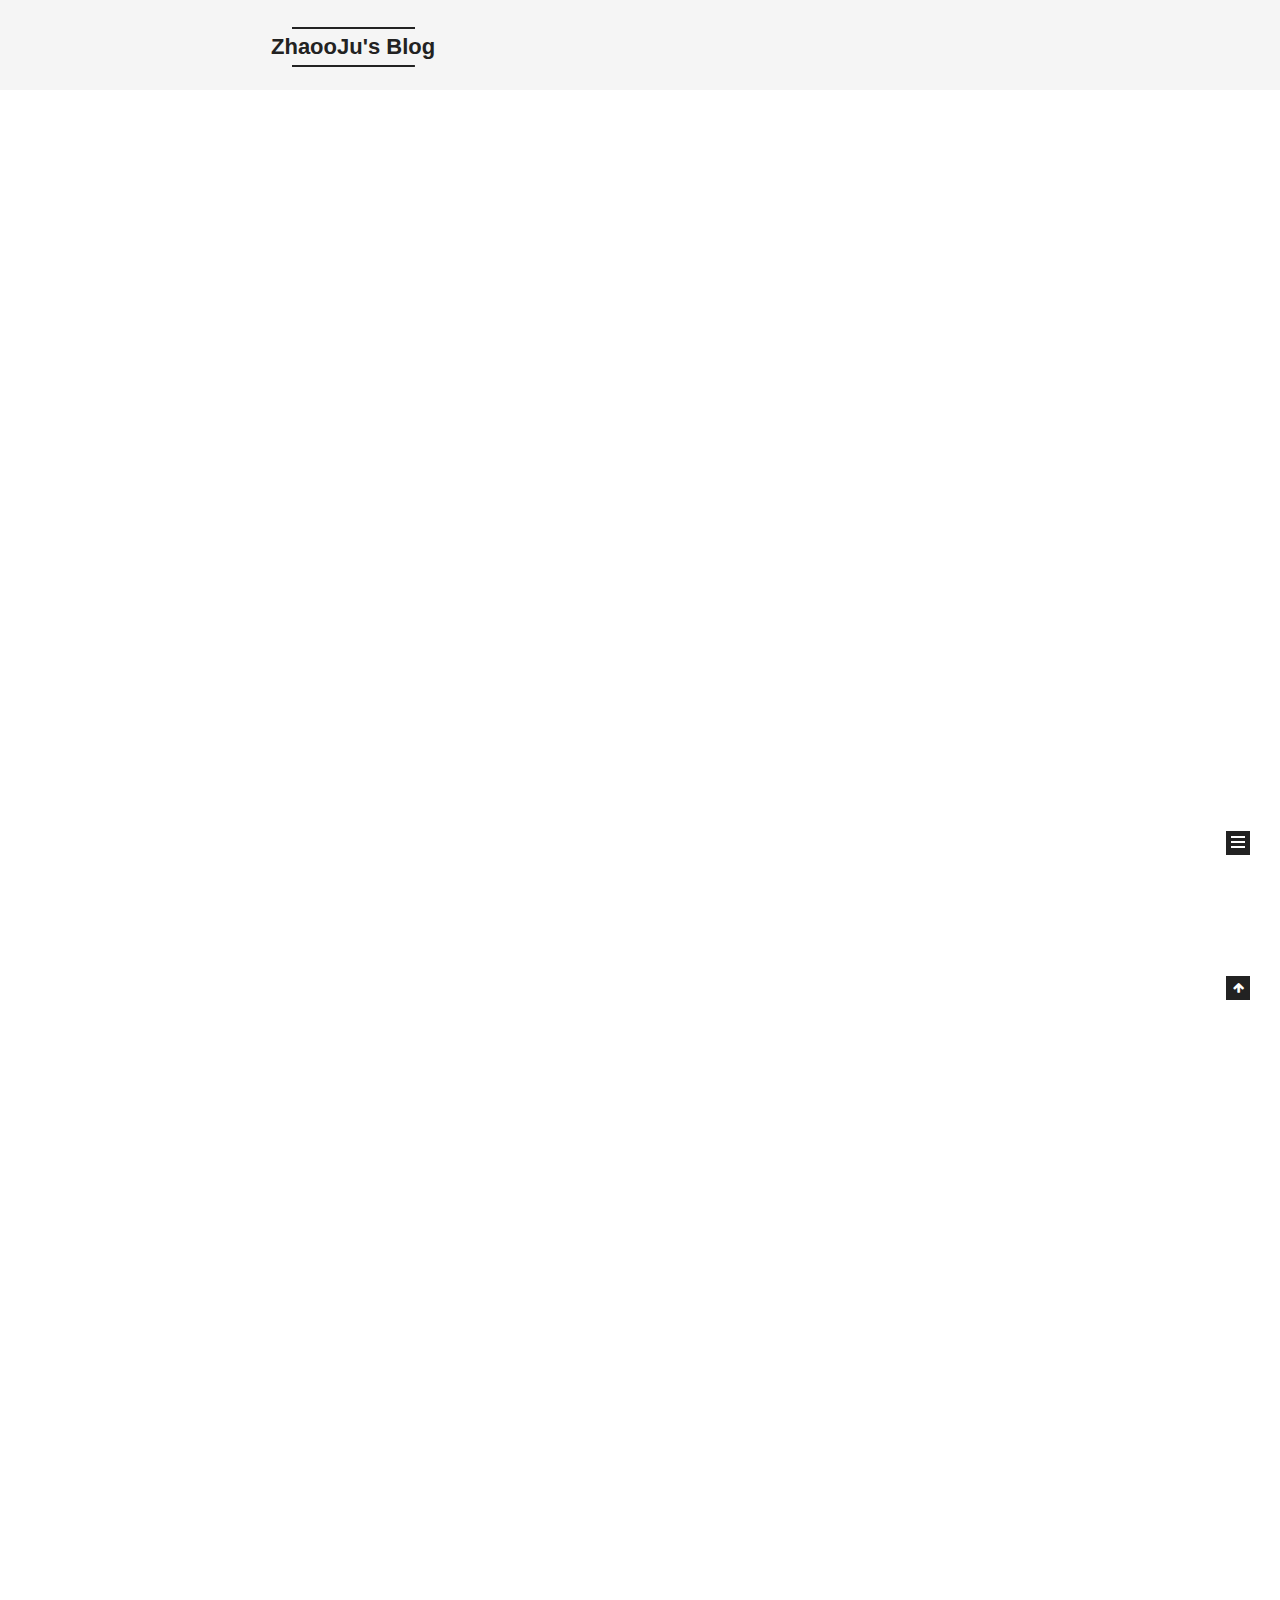
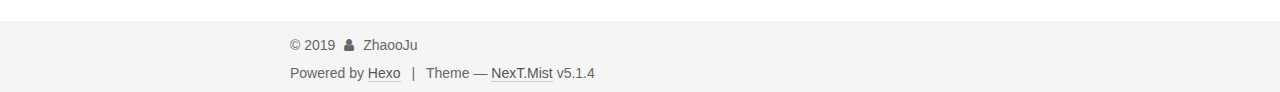
==== commit 82b4d098: "Site updated: 2019-01-26 20:59:43" ====
--- a/index.html
+++ b/index.html
@@ -1,94 +1,328 @@
 <!DOCTYPE html>
-<html>
+
+
+
+  
+
+
+<html class="theme-next mist use-motion" lang="zh-CN">
 <head><meta name="generator" content="Hexo 3.8.0">
-  <meta charset="utf-8">
-  
-
-  
-  <title>ZhaooJu&#39;s Blog</title>
-  <meta name="viewport" content="width=device-width, initial-scale=1, maximum-scale=1">
-  <meta property="og:type" content="website">
+  <meta charset="UTF-8">
+<meta http-equiv="X-UA-Compatible" content="IE=edge">
+<meta name="viewport" content="width=device-width, initial-scale=1, maximum-scale=1">
+<meta name="theme-color" content="#222">
+
+
+
+
+
+
+
+
+
+<meta http-equiv="Cache-Control" content="no-transform">
+<meta http-equiv="Cache-Control" content="no-siteapp">
+
+
+
+
+
+
+
+
+
+
+
+
+
+
+
+
+  
+  
+  <link href="/lib/fancybox/source/jquery.fancybox.css?v=2.1.5" rel="stylesheet" type="text/css">
+
+
+
+
+
+
+
+<link href="/lib/font-awesome/css/font-awesome.min.css?v=4.6.2" rel="stylesheet" type="text/css">
+
+<link href="/css/main.css?v=5.1.4" rel="stylesheet" type="text/css">
+
+
+  <link rel="apple-touch-icon" sizes="180x180" href="/images/apple-touch-icon-next.png?v=5.1.4">
+
+
+  <link rel="icon" type="image/png" sizes="32x32" href="/images/favicon-32x32-next.png?v=5.1.4">
+
+
+  <link rel="icon" type="image/png" sizes="16x16" href="/images/favicon-16x16-next.png?v=5.1.4">
+
+
+  <link rel="mask-icon" href="/images/logo.svg?v=5.1.4" color="#222">
+
+
+
+
+
+  <meta name="keywords" content="Hexo, NexT">
+
+
+
+
+
+
+
+
+
+
+<meta property="og:type" content="website">
 <meta property="og:title" content="ZhaooJu&#39;s Blog">
 <meta property="og:url" content="https://zhaooju.github.io/index.html">
 <meta property="og:site_name" content="ZhaooJu&#39;s Blog">
 <meta property="og:locale" content="zh-CN">
 <meta name="twitter:card" content="summary">
 <meta name="twitter:title" content="ZhaooJu&#39;s Blog">
-  
-    <link rel="alternate" href="/atom.xml" title="ZhaooJu&#39;s Blog" type="application/atom+xml">
-  
-  
-    <link rel="icon" href="/favicon.png">
-  
-  
-    <link href="//fonts.googleapis.com/css?family=Source+Code+Pro" rel="stylesheet" type="text/css">
-  
-  <link rel="stylesheet" href="/css/style.css">
+
+
+
+<script type="text/javascript" id="hexo.configurations">
+  var NexT = window.NexT || {};
+  var CONFIG = {
+    root: '/',
+    scheme: 'Mist',
+    version: '5.1.4',
+    sidebar: {"position":"left","display":"post","offset":12,"b2t":false,"scrollpercent":false,"onmobile":false},
+    fancybox: true,
+    tabs: true,
+    motion: {"enable":true,"async":false,"transition":{"post_block":"fadeIn","post_header":"slideDownIn","post_body":"slideDownIn","coll_header":"slideLeftIn","sidebar":"slideUpIn"}},
+    duoshuo: {
+      userId: '0',
+      author: 'Author'
+    },
+    algolia: {
+      applicationID: '',
+      apiKey: '',
+      indexName: '',
+      hits: {"per_page":10},
+      labels: {"input_placeholder":"Search for Posts","hits_empty":"We didn't find any results for the search: ${query}","hits_stats":"${hits} results found in ${time} ms"}
+    }
+  };
+</script>
+
+
+
+  <link rel="canonical" href="https://zhaooju.github.io/">
+
+
+
+
+
+  <title>ZhaooJu's Blog</title>
+  
+
+
+
+
+
+
+
+
 </head>
-</html>
-<body>
-  <div id="container">
-    <div id="wrap">
-      <header id="header">
-  <div id="banner"></div>
-  <div id="header-outer" class="outer">
-    <div id="header-title" class="inner">
-      <h1 id="logo-wrap">
-        <a href="/" id="logo">ZhaooJu&#39;s Blog</a>
-      </h1>
-      
+
+<body itemscope="" itemtype="http://schema.org/WebPage" lang="zh-CN">
+
+  
+  
+    
+  
+
+  <div class="container sidebar-position-left 
+  page-home">
+    <div class="headband"></div>
+
+    <header id="header" class="header" itemscope="" itemtype="http://schema.org/WPHeader">
+      <div class="header-inner"><div class="site-brand-wrapper">
+  <div class="site-meta ">
+    
+
+    <div class="custom-logo-site-title">
+      <a href="/" class="brand" rel="start">
+        <span class="logo-line-before"><i></i></span>
+        <span class="site-title">ZhaooJu's Blog</span>
+        <span class="logo-line-after"><i></i></span>
+      </a>
     </div>
-    <div id="header-inner" class="inner">
-      <nav id="main-nav">
-        <a id="main-nav-toggle" class="nav-icon"></a>
-        
-          <a class="main-nav-link" href="/">Home</a>
-        
-          <a class="main-nav-link" href="/archives">Archives</a>
-        
-      </nav>
-      <nav id="sub-nav">
-        
-          <a id="nav-rss-link" class="nav-icon" href="/atom.xml" title="RSS Feed"></a>
-        
-        <a id="nav-search-btn" class="nav-icon" title="搜索"></a>
-      </nav>
-      <div id="search-form-wrap">
-        <form action="//google.com/search" method="get" accept-charset="UTF-8" class="search-form"><input type="search" name="q" class="search-form-input" placeholder="Search"><button type="submit" class="search-form-submit">&#xF002;</button><input type="hidden" name="sitesearch" value="https://zhaooju.github.io"></form>
-      </div>
-    </div>
+      
+        <p class="site-subtitle"></p>
+      
   </div>
-</header>
-      <div class="outer">
-        <section id="main">
-  
-    <article id="post-使用-Hexo-搭建个人博客" class="article article-type-post" itemscope="" itemprop="blogPost">
-  <div class="article-meta">
-    <a href="/2019/01/26/使用-Hexo-搭建个人博客/" class="article-date">
-  <time datetime="2019-01-26T11:01:32.000Z" itemprop="datePublished">2019-01-26</time>
-</a>
-    
-  <div class="article-category">
-    <a class="article-category-link" href="/categories/Hexo/">Hexo</a>
+
+  <div class="site-nav-toggle">
+    <button>
+      <span class="btn-bar"></span>
+      <span class="btn-bar"></span>
+      <span class="btn-bar"></span>
+    </button>
   </div>
-
-  </div>
-  <div class="article-inner">
-    
-    
-      <header class="article-header">
-        
-  
-    <h1 itemprop="name">
-      <a class="article-title" href="/2019/01/26/使用-Hexo-搭建个人博客/">使用 Hexo 搭建个人博客</a>
-    </h1>
-  
-
+</div>
+
+<nav class="site-nav">
+  
+
+  
+    <ul id="menu" class="menu">
+      
+        
+        <li class="menu-item menu-item-home">
+          <a href="/" rel="section">
+            
+              <i class="menu-item-icon fa fa-fw fa-home"></i> <br>
+            
+            Home
+          </a>
+        </li>
+      
+        
+        <li class="menu-item menu-item-archives">
+          <a href="/archives/" rel="section">
+            
+              <i class="menu-item-icon fa fa-fw fa-archive"></i> <br>
+            
+            Archives
+          </a>
+        </li>
+      
+
+      
+    </ul>
+  
+
+  
+</nav>
+
+
+
+ </div>
+    </header>
+
+    <main id="main" class="main">
+      <div class="main-inner">
+        <div class="content-wrap">
+          <div id="content" class="content">
+            
+  <section id="posts" class="posts-expand">
+    
+      
+
+  
+
+  
+  
+  
+
+  <article class="post post-type-normal" itemscope="" itemtype="http://schema.org/Article">
+  
+  
+  
+  <div class="post-block">
+    <link itemprop="mainEntityOfPage" href="https://zhaooju.github.io/2019/01/26/使用-Hexo-搭建个人博客/">
+
+    <span hidden itemprop="author" itemscope="" itemtype="http://schema.org/Person">
+      <meta itemprop="name" content="ZhaooJu">
+      <meta itemprop="description" content="">
+      <meta itemprop="image" content="/images/avatar.gif">
+    </span>
+
+    <span hidden itemprop="publisher" itemscope="" itemtype="http://schema.org/Organization">
+      <meta itemprop="name" content="ZhaooJu's Blog">
+    </span>
+
+    
+      <header class="post-header">
+
+        
+        
+          <h1 class="post-title" itemprop="name headline">
+                
+                <a class="post-title-link" href="/2019/01/26/使用-Hexo-搭建个人博客/" itemprop="url">使用 Hexo 搭建个人博客</a></h1>
+        
+
+        <div class="post-meta">
+          <span class="post-time">
+            
+              <span class="post-meta-item-icon">
+                <i class="fa fa-calendar-o"></i>
+              </span>
+              
+                <span class="post-meta-item-text">Posted on</span>
+              
+              <time title="Post created" itemprop="dateCreated datePublished" datetime="2019-01-26T19:01:32+08:00">
+                2019-01-26
+              </time>
+            
+
+            
+
+            
+          </span>
+
+          
+            <span class="post-category">
+            
+              <span class="post-meta-divider">|</span>
+            
+              <span class="post-meta-item-icon">
+                <i class="fa fa-folder-o"></i>
+              </span>
+              
+                <span class="post-meta-item-text">In</span>
+              
+              
+                <span itemprop="about" itemscope="" itemtype="http://schema.org/Thing">
+                  <a href="/categories/Hexo/" itemprop="url" rel="index">
+                    <span itemprop="name">Hexo</span>
+                  </a>
+                </span>
+
+                
+                
+              
+            </span>
+          
+
+          
+            
+          
+
+          
+          
+
+          
+
+          
+
+          
+
+        </div>
       </header>
     
-    <div class="article-entry" itemprop="articleBody">
-      
-        <h3 id="什么是-Hexo？"><a href="#什么是-Hexo？" class="headerlink" title="什么是 Hexo？"></a>什么是 Hexo？</h3><blockquote>
+
+    
+    
+    
+    <div class="post-body" itemprop="articleBody">
+
+      
+      
+
+      
+        
+          
+            <h3 id="什么是-Hexo？"><a href="#什么是-Hexo？" class="headerlink" title="什么是 Hexo？"></a>什么是 Hexo？</h3><blockquote>
 <p>Hexo 是一个快速、简洁且高效的博客框架。Hexo 使用 <a href="http://daringfireball.net/projects/markdown/" target="_blank" rel="noopener">Markdown</a>（或其他渲染引擎）解析文章，在几秒内，即可利用靓丽的主题生成静态网页。</p>
 </blockquote>
 <p>Hexo 是 GitHub 上的开源项目，参见：<a href="http://link.zhihu.com/?target=https%3A//github.com/hexojs/hexo" target="_blank" rel="noopener">hexojs/hexo</a> 如果想要更加全面的了解 Hexo，可以到其官网 <a href="http://link.zhihu.com/?target=https%3A//hexo.io/" target="_blank" rel="noopener">Hexo</a> 了解更多的细节 。</p>
@@ -166,45 +400,134 @@
 <figure class="highlight plain"><table><tr><td class="gutter"><pre><span class="line">1</span><br><span class="line">2</span><br></pre></td><td class="code"><pre><span class="line">hexo clean</span><br><span class="line">hexo deploy</span><br></pre></td></tr></table></figure>
 <p>前者清除站点文件，后者重新生成站点文件并将之推送到指定的库分支 。</p>
 <p>登入 Github/BitBucket/Gitlab，请在库设置（Repository Settings）中将默认分支设置为<code>_config.yml</code>配置中的分支名称。稍等片刻，您的站点就会显示在您的Github Pages中。 </p>
-<h4 id="更换主题"><a href="#更换主题" class="headerlink" title="更换主题"></a>更换主题</h4><p>如果你不喜欢Hexo默认的主题，可以更换不同的主题，主题传送门：<a href="http//hexo.io/themes/">Themes</a> 我自己使用的是Next主题，可以在blog目录中的themes文件夹中查看你自己主题是什么。现在把默认主题更改成Next主题，在blog目录中（就是命令行的位置处于blog目录）打开命令行输入 </p>
+<h4 id="更换主题"><a href="#更换主题" class="headerlink" title="更换主题"></a>更换主题</h4><p>如果你不喜欢Hexo默认的主题，可以更换不同的主题，主题传送门：<a href="http//hexo.io/themes/">Themes</a> 我自己使用的是Next主题，可以在blog目录中的themes文件夹中查看你自己主题是什么。现在把默认主题更改成Next主题，在blog目录中（就是命令行的位置处于blog目录）打开命令行输入 :</p>
 <figure class="highlight plain"><table><tr><td class="gutter"><pre><span class="line">1</span><br></pre></td><td class="code"><pre><span class="line">git clone https://github.com/iissnan/hexo-theme-next themes/next</span><br></pre></td></tr></table></figure>
-
+<p>这是将Next主题下载到blog目录的themes主题下的next文件夹中。打开<strong>站点</strong>的_config.yml配置文件，修改主题为next </p>
+<figure class="highlight yaml"><table><tr><td class="gutter"><pre><span class="line">1</span><br><span class="line">2</span><br><span class="line">3</span><br><span class="line">4</span><br><span class="line">5</span><br></pre></td><td class="code"><pre><span class="line"><span class="comment"># Extensions</span></span><br><span class="line"><span class="comment">## Plugins: https://hexo.io/plugins/</span></span><br><span class="line"><span class="comment">## Themes: https://hexo.io/themes/</span></span><br><span class="line"><span class="comment"># theme: landscape</span></span><br><span class="line"><span class="attr">theme:</span> <span class="string">next</span></span><br></pre></td></tr></table></figure>
+<p>打开<strong>主题</strong>的_config.yml配置文件，不是站点主题文件，找到Scheme Settings </p>
+<figure class="highlight yaml"><table><tr><td class="gutter"><pre><span class="line">1</span><br><span class="line">2</span><br><span class="line">3</span><br><span class="line">4</span><br><span class="line">5</span><br></pre></td><td class="code"><pre><span class="line"><span class="comment"># Schemes</span></span><br><span class="line"><span class="comment"># scheme: Muse</span></span><br><span class="line"><span class="attr">scheme:</span> <span class="string">Mist</span></span><br><span class="line"><span class="comment"># scheme: Pisces</span></span><br><span class="line"><span class="comment"># scheme: Gemini</span></span><br></pre></td></tr></table></figure>
+<p>next主题有四个样式，可以根据自己的喜好来切换。</p>
+<p>再次部署网站，应用新的样式。</p>
+
+          
+        
       
     </div>
-    <footer class="article-footer">
-      <a data-url="https://zhaooju.github.io/2019/01/26/使用-Hexo-搭建个人博客/" data-id="cjrdh0c3i0001w8ou6qoqbhjx" class="article-share-link">Share</a>
-      
+    
+    
+    
+
+    
+
+    
+
+    
+
+    <footer class="post-footer">
+      
+
+      
+
+      
+
+      
+      
+        <div class="post-eof"></div>
       
     </footer>
   </div>
   
-</article>
-
-
-  
-    <article id="post-hello-world" class="article article-type-post" itemscope="" itemprop="blogPost">
-  <div class="article-meta">
-    <a href="/2019/01/26/hello-world/" class="article-date">
-  <time datetime="2019-01-26T10:12:29.352Z" itemprop="datePublished">2019-01-26</time>
-</a>
-    
-  </div>
-  <div class="article-inner">
-    
-    
-      <header class="article-header">
-        
-  
-    <h1 itemprop="name">
-      <a class="article-title" href="/2019/01/26/hello-world/">Hello World</a>
-    </h1>
-  
-
+  
+  
+  </article>
+
+
+    
+      
+
+  
+
+  
+  
+  
+
+  <article class="post post-type-normal" itemscope="" itemtype="http://schema.org/Article">
+  
+  
+  
+  <div class="post-block">
+    <link itemprop="mainEntityOfPage" href="https://zhaooju.github.io/2019/01/26/hello-world/">
+
+    <span hidden itemprop="author" itemscope="" itemtype="http://schema.org/Person">
+      <meta itemprop="name" content="ZhaooJu">
+      <meta itemprop="description" content="">
+      <meta itemprop="image" content="/images/avatar.gif">
+    </span>
+
+    <span hidden itemprop="publisher" itemscope="" itemtype="http://schema.org/Organization">
+      <meta itemprop="name" content="ZhaooJu's Blog">
+    </span>
+
+    
+      <header class="post-header">
+
+        
+        
+          <h1 class="post-title" itemprop="name headline">
+                
+                <a class="post-title-link" href="/2019/01/26/hello-world/" itemprop="url">Hello World</a></h1>
+        
+
+        <div class="post-meta">
+          <span class="post-time">
+            
+              <span class="post-meta-item-icon">
+                <i class="fa fa-calendar-o"></i>
+              </span>
+              
+                <span class="post-meta-item-text">Posted on</span>
+              
+              <time title="Post created" itemprop="dateCreated datePublished" datetime="2019-01-26T18:12:29+08:00">
+                2019-01-26
+              </time>
+            
+
+            
+
+            
+          </span>
+
+          
+
+          
+            
+          
+
+          
+          
+
+          
+
+          
+
+          
+
+        </div>
       </header>
     
-    <div class="article-entry" itemprop="articleBody">
-      
-        <p>Welcome to <a href="https://hexo.io/" target="_blank" rel="noopener">Hexo</a>! This is your very first post. Check <a href="https://hexo.io/docs/" target="_blank" rel="noopener">documentation</a> for more info. If you get any problems when using Hexo, you can find the answer in <a href="https://hexo.io/docs/troubleshooting.html" target="_blank" rel="noopener">troubleshooting</a> or you can ask me on <a href="https://github.com/hexojs/hexo/issues" target="_blank" rel="noopener">GitHub</a>.</p>
+
+    
+    
+    
+    <div class="post-body" itemprop="articleBody">
+
+      
+      
+
+      
+        
+          
+            <p>Welcome to <a href="https://hexo.io/" target="_blank" rel="noopener">Hexo</a>! This is your very first post. Check <a href="https://hexo.io/docs/" target="_blank" rel="noopener">documentation</a> for more info. If you get any problems when using Hexo, you can find the answer in <a href="https://hexo.io/docs/troubleshooting.html" target="_blank" rel="noopener">troubleshooting</a> or you can ask me on <a href="https://github.com/hexojs/hexo/issues" target="_blank" rel="noopener">GitHub</a>.</p>
 <h2 id="Quick-Start"><a href="#Quick-Start" class="headerlink" title="Quick Start"></a>Quick Start</h2><h3 id="Create-a-new-post"><a href="#Create-a-new-post" class="headerlink" title="Create a new post"></a>Create a new post</h3><figure class="highlight bash"><table><tr><td class="gutter"><pre><span class="line">1</span><br></pre></td><td class="code"><pre><span class="line">$ hexo new <span class="string">"My New Post"</span></span><br></pre></td></tr></table></figure>
 <p>More info: <a href="https://hexo.io/docs/writing.html" target="_blank" rel="noopener">Writing</a></p>
 <h3 id="Run-server"><a href="#Run-server" class="headerlink" title="Run server"></a>Run server</h3><figure class="highlight bash"><table><tr><td class="gutter"><pre><span class="line">1</span><br></pre></td><td class="code"><pre><span class="line">$ hexo server</span><br></pre></td></tr></table></figure>
@@ -214,102 +537,316 @@
 <h3 id="Deploy-to-remote-sites"><a href="#Deploy-to-remote-sites" class="headerlink" title="Deploy to remote sites"></a>Deploy to remote sites</h3><figure class="highlight bash"><table><tr><td class="gutter"><pre><span class="line">1</span><br></pre></td><td class="code"><pre><span class="line">$ hexo deploy</span><br></pre></td></tr></table></figure>
 <p>More info: <a href="https://hexo.io/docs/deployment.html" target="_blank" rel="noopener">Deployment</a></p>
 
+          
+        
       
     </div>
-    <footer class="article-footer">
-      <a data-url="https://zhaooju.github.io/2019/01/26/hello-world/" data-id="cjrdh0c390000w8ouhxp06sy9" class="article-share-link">Share</a>
-      
+    
+    
+    
+
+    
+
+    
+
+    
+
+    <footer class="post-footer">
+      
+
+      
+
+      
+
+      
+      
+        <div class="post-eof"></div>
       
     </footer>
   </div>
   
-</article>
-
-
-  
-
-
-</section>
-        
-          <aside id="sidebar">
-  
-    
-  <div class="widget-wrap">
-    <h3 class="widget-title">分类</h3>
-    <div class="widget">
-      <ul class="category-list"><li class="category-list-item"><a class="category-list-link" href="/categories/Hexo/">Hexo</a></li></ul>
+  
+  
+  </article>
+
+
+    
+  </section>
+
+  
+
+
+          </div>
+          
+
+
+          
+
+        </div>
+        
+          
+  
+  <div class="sidebar-toggle">
+    <div class="sidebar-toggle-line-wrap">
+      <span class="sidebar-toggle-line sidebar-toggle-line-first"></span>
+      <span class="sidebar-toggle-line sidebar-toggle-line-middle"></span>
+      <span class="sidebar-toggle-line sidebar-toggle-line-last"></span>
     </div>
   </div>
 
-
-  
-    
-
-  
-    
-  
-    
-  <div class="widget-wrap">
-    <h3 class="widget-title">归档</h3>
-    <div class="widget">
-      <ul class="archive-list"><li class="archive-list-item"><a class="archive-list-link" href="/archives/2019/01/">一月 2019</a></li></ul>
+  <aside id="sidebar" class="sidebar">
+    
+    <div class="sidebar-inner">
+
+      
+
+      
+
+      <section class="site-overview-wrap sidebar-panel sidebar-panel-active">
+        <div class="site-overview">
+          <div class="site-author motion-element" itemprop="author" itemscope="" itemtype="http://schema.org/Person">
+            
+              <p class="site-author-name" itemprop="name">ZhaooJu</p>
+              <p class="site-description motion-element" itemprop="description"></p>
+          </div>
+
+          <nav class="site-state motion-element">
+
+            
+              <div class="site-state-item site-state-posts">
+              
+                <a href="/archives/">
+              
+                  <span class="site-state-item-count">2</span>
+                  <span class="site-state-item-name">posts</span>
+                </a>
+              </div>
+            
+
+            
+              
+              
+              <div class="site-state-item site-state-categories">
+                
+                  <span class="site-state-item-count">1</span>
+                  <span class="site-state-item-name">categories</span>
+                
+              </div>
+            
+
+            
+
+          </nav>
+
+          
+
+          
+
+          
+          
+
+          
+          
+
+          
+
+        </div>
+      </section>
+
+      
+
+      
+
     </div>
+  </aside>
+
+
+        
+      </div>
+    </main>
+
+    <footer id="footer" class="footer">
+      <div class="footer-inner">
+        <div class="copyright">&copy; <span itemprop="copyrightYear">2019</span>
+  <span class="with-love">
+    <i class="fa fa-user"></i>
+  </span>
+  <span class="author" itemprop="copyrightHolder">ZhaooJu</span>
+
+  
+</div>
+
+
+  <div class="powered-by">Powered by <a class="theme-link" target="_blank" href="https://hexo.io">Hexo</a></div>
+
+
+
+  <span class="post-meta-divider">|</span>
+
+
+
+  <div class="theme-info">Theme &mdash; <a class="theme-link" target="_blank" href="https://github.com/iissnan/hexo-theme-next">NexT.Mist</a> v5.1.4</div>
+
+
+
+
+        
+
+
+
+
+
+
+
+        
+      </div>
+    </footer>
+
+    
+      <div class="back-to-top">
+        <i class="fa fa-arrow-up"></i>
+        
+      </div>
+    
+
+    
+
   </div>
 
-
-  
-    
-  <div class="widget-wrap">
-    <h3 class="widget-title">最新文章</h3>
-    <div class="widget">
-      <ul>
-        
-          <li>
-            <a href="/2019/01/26/使用-Hexo-搭建个人博客/">使用 Hexo 搭建个人博客</a>
-          </li>
-        
-          <li>
-            <a href="/2019/01/26/hello-world/">Hello World</a>
-          </li>
-        
-      </ul>
-    </div>
-  </div>
-
-  
-</aside>
-        
-      </div>
-      <footer id="footer">
-  
-  <div class="outer">
-    <div id="footer-info" class="inner">
-      &copy; 2019 ZhaooJu<br>
-      Powered by <a href="http://hexo.io/" target="_blank">Hexo</a>
-    </div>
-  </div>
-</footer>
-    </div>
-    <nav id="mobile-nav">
-  
-    <a href="/" class="mobile-nav-link">Home</a>
-  
-    <a href="/archives" class="mobile-nav-link">Archives</a>
-  
-</nav>
-    
-
-<script src="//ajax.googleapis.com/ajax/libs/jquery/2.0.3/jquery.min.js"></script>
-
-
-  <link rel="stylesheet" href="/fancybox/jquery.fancybox.css">
-  <script src="/fancybox/jquery.fancybox.pack.js"></script>
-
-
-<script src="/js/script.js"></script>
-
-
-
-  </div>
+  
+
+<script type="text/javascript">
+  if (Object.prototype.toString.call(window.Promise) !== '[object Function]') {
+    window.Promise = null;
+  }
+</script>
+
+
+
+
+
+
+
+
+
+  
+
+
+
+
+
+
+
+
+
+
+
+
+  
+  
+    <script type="text/javascript" src="/lib/jquery/index.js?v=2.1.3"></script>
+  
+
+  
+  
+    <script type="text/javascript" src="/lib/fastclick/lib/fastclick.min.js?v=1.0.6"></script>
+  
+
+  
+  
+    <script type="text/javascript" src="/lib/jquery_lazyload/jquery.lazyload.js?v=1.9.7"></script>
+  
+
+  
+  
+    <script type="text/javascript" src="/lib/velocity/velocity.min.js?v=1.2.1"></script>
+  
+
+  
+  
+    <script type="text/javascript" src="/lib/velocity/velocity.ui.min.js?v=1.2.1"></script>
+  
+
+  
+  
+    <script type="text/javascript" src="/lib/fancybox/source/jquery.fancybox.pack.js?v=2.1.5"></script>
+  
+
+
+  
+
+
+  <script type="text/javascript" src="/js/src/utils.js?v=5.1.4"></script>
+
+  <script type="text/javascript" src="/js/src/motion.js?v=5.1.4"></script>
+
+
+
+  
+  
+
+  
+
+  
+
+
+  <script type="text/javascript" src="/js/src/bootstrap.js?v=5.1.4"></script>
+
+
+
+  
+
+
+  
+
+
+
+
+	
+
+
+
+
+
+  
+
+
+
+
+
+  
+
+
+
+
+
+
+
+
+
+
+
+
+  
+
+
+
+
+
+  
+
+  
+
+  
+
+  
+  
+
+  
+
+  
+
+  
+
 </body>
-</html>+</html>
--- a/css/main.css
+++ b/css/main.css
@@ -0,0 +1,2906 @@
+/* normalize.css v3.0.2 | MIT License | git.io/normalize */
+html {
+  font-family: sans-serif; /* 1 */
+  -ms-text-size-adjust: 100%; /* 2 */
+  -webkit-text-size-adjust: 100%; /* 2 */
+}
+body {
+  margin: 0;
+}
+article,
+aside,
+details,
+figcaption,
+figure,
+footer,
+header,
+hgroup,
+main,
+menu,
+nav,
+section,
+summary {
+  display: block;
+}
+audio,
+canvas,
+progress,
+video {
+  display: inline-block; /* 1 */
+  vertical-align: baseline; /* 2 */
+}
+audio:not([controls]) {
+  display: none;
+  height: 0;
+}
+[hidden],
+template {
+  display: none;
+}
+a {
+  background-color: transparent;
+}
+a:active,
+a:hover {
+  outline: 0;
+}
+abbr[title] {
+  border-bottom: 1px dotted;
+}
+b,
+strong {
+  font-weight: bold;
+}
+dfn {
+  font-style: italic;
+}
+h1 {
+  font-size: 2em;
+  margin: 0.67em 0;
+}
+mark {
+  background: #ff0;
+  color: #000;
+}
+small {
+  font-size: 80%;
+}
+sub,
+sup {
+  font-size: 75%;
+  line-height: 0;
+  position: relative;
+  vertical-align: baseline;
+}
+sup {
+  top: -0.5em;
+}
+sub {
+  bottom: -0.25em;
+}
+img {
+  border: 0;
+}
+svg:not(:root) {
+  overflow: hidden;
+}
+figure {
+  margin: 1em 40px;
+}
+hr {
+  -moz-box-sizing: content-box;
+  box-sizing: content-box;
+  height: 0;
+}
+pre {
+  overflow: auto;
+}
+code,
+kbd,
+pre,
+samp {
+  font-family: monospace, monospace;
+  font-size: 1em;
+}
+button,
+input,
+optgroup,
+select,
+textarea {
+  color: inherit; /* 1 */
+  font: inherit; /* 2 */
+  margin: 0; /* 3 */
+}
+button {
+  overflow: visible;
+}
+button,
+select {
+  text-transform: none;
+}
+button,
+html input[type="button"],
+input[type="reset"],
+input[type="submit"] {
+  -webkit-appearance: button; /* 2 */
+  cursor: pointer; /* 3 */
+}
+button[disabled],
+html input[disabled] {
+  cursor: default;
+}
+button::-moz-focus-inner,
+input::-moz-focus-inner {
+  border: 0;
+  padding: 0;
+}
+input {
+  line-height: normal;
+}
+input[type="checkbox"],
+input[type="radio"] {
+  box-sizing: border-box; /* 1 */
+  padding: 0; /* 2 */
+}
+input[type="number"]::-webkit-inner-spin-button,
+input[type="number"]::-webkit-outer-spin-button {
+  height: auto;
+}
+input[type="search"] {
+  -webkit-appearance: textfield; /* 1 */
+  -moz-box-sizing: content-box;
+  -webkit-box-sizing: content-box; /* 2 */
+  box-sizing: content-box;
+}
+input[type="search"]::-webkit-search-cancel-button,
+input[type="search"]::-webkit-search-decoration {
+  -webkit-appearance: none;
+}
+fieldset {
+  border: 1px solid #c0c0c0;
+  margin: 0 2px;
+  padding: 0.35em 0.625em 0.75em;
+}
+legend {
+  border: 0; /* 1 */
+  padding: 0; /* 2 */
+}
+textarea {
+  overflow: auto;
+}
+optgroup {
+  font-weight: bold;
+}
+table {
+  border-collapse: collapse;
+  border-spacing: 0;
+}
+td,
+th {
+  padding: 0;
+}
+::selection {
+  background: #262a30;
+  color: #fff;
+}
+body {
+  position: relative;
+  font-family: 'Lato', "PingFang SC", "Microsoft YaHei", sans-serif;
+  font-size: 14px;
+  line-height: 2;
+  color: #555;
+  background: #fff;
+}
+@media (max-width: 767px) {
+  body {
+    padding-right: 0 !important;
+  }
+}
+@media (min-width: 768px) and (max-width: 991px) {
+  body {
+    padding-right: 0 !important;
+  }
+}
+@media (min-width: 1600px) {
+  body {
+    font-size: 16px;
+  }
+}
+h1,
+h2,
+h3,
+h4,
+h5,
+h6 {
+  margin: 0;
+  padding: 0;
+  font-weight: bold;
+  line-height: 1.5;
+  font-family: 'Lato', "PingFang SC", "Microsoft YaHei", sans-serif;
+}
+h2,
+h3,
+h4,
+h5,
+h6 {
+  margin: 20px 0 15px;
+}
+h1 {
+  font-size: 24px;
+}
+@media (max-width: 767px) {
+  h1 {
+    font-size: 20px;
+  }
+}
+h2 {
+  font-size: 22px;
+}
+@media (max-width: 767px) {
+  h2 {
+    font-size: 18px;
+  }
+}
+h3 {
+  font-size: 20px;
+}
+@media (max-width: 767px) {
+  h3 {
+    font-size: 16px;
+  }
+}
+h4 {
+  font-size: 18px;
+}
+@media (max-width: 767px) {
+  h4 {
+    font-size: 14px;
+  }
+}
+h5 {
+  font-size: 16px;
+}
+@media (max-width: 767px) {
+  h5 {
+    font-size: 12px;
+  }
+}
+h6 {
+  font-size: 14px;
+}
+@media (max-width: 767px) {
+  h6 {
+    font-size: 10px;
+  }
+}
+p {
+  margin: 0 0 20px 0;
+}
+a {
+  color: #555;
+  text-decoration: none;
+  outline: none;
+  border-bottom: 1px solid #999;
+  word-wrap: break-word;
+}
+a:hover {
+  color: #222;
+  border-bottom-color: #222;
+}
+blockquote {
+  margin: 0;
+  padding: 0;
+}
+img {
+  display: block;
+  margin: auto;
+  max-width: 100%;
+  height: auto;
+}
+hr {
+  margin: 40px 0;
+  height: 3px;
+  border: none;
+  background-color: #ddd;
+  background-image: repeating-linear-gradient(-45deg, #fff, #fff 4px, transparent 4px, transparent 8px);
+}
+blockquote {
+  padding: 0 15px;
+  color: #666;
+  border-left: 4px solid #ddd;
+}
+blockquote cite::before {
+  content: "-";
+  padding: 0 5px;
+}
+dt {
+  font-weight: 700;
+}
+dd {
+  margin: 0;
+  padding: 0;
+}
+kbd {
+  border: 1px solid #ccc;
+  border-radius: 0.2em;
+  box-shadow: 0.1em 0.1em 0.2em rgba(0,0,0,0.1);
+  background-color: #f9f9f9;
+  font-family: inherit;
+  background-image: -webkit-linear-gradient(top, #eee, #fff, #eee);
+  padding: 0.1em 0.3em;
+  white-space: nowrap;
+}
+.text-left {
+  text-align: left;
+}
+.text-center {
+  text-align: center;
+}
+.text-right {
+  text-align: right;
+}
+.text-justify {
+  text-align: justify;
+}
+.text-nowrap {
+  white-space: nowrap;
+}
+.text-lowercase {
+  text-transform: lowercase;
+}
+.text-uppercase {
+  text-transform: uppercase;
+}
+.text-capitalize {
+  text-transform: capitalize;
+}
+.center-block {
+  display: block;
+  margin-left: auto;
+  margin-right: auto;
+}
+.clearfix:before,
+.clearfix:after {
+  content: " ";
+  display: table;
+}
+.clearfix:after {
+  clear: both;
+}
+.pullquote {
+  width: 45%;
+}
+.pullquote.left {
+  float: left;
+  margin-left: 5px;
+  margin-right: 10px;
+}
+.pullquote.right {
+  float: right;
+  margin-left: 10px;
+  margin-right: 5px;
+}
+.affix.affix.affix {
+  position: fixed;
+}
+.translation {
+  margin-top: -20px;
+  font-size: 14px;
+  color: #999;
+}
+.scrollbar-measure {
+  width: 100px;
+  height: 100px;
+  overflow: scroll;
+  position: absolute;
+  top: -9999px;
+}
+.use-motion .motion-element {
+  opacity: 0;
+}
+table {
+  margin: 20px 0;
+  width: 100%;
+  border-collapse: collapse;
+  border-spacing: 0;
+  border: 1px solid #ddd;
+  font-size: 14px;
+  table-layout: fixed;
+  word-wrap: break-all;
+}
+table>tbody>tr:nth-of-type(odd) {
+  background-color: #f9f9f9;
+}
+table>tbody>tr:hover {
+  background-color: #f5f5f5;
+}
+caption,
+th,
+td {
+  padding: 8px;
+  text-align: left;
+  vertical-align: middle;
+  font-weight: normal;
+}
+th,
+td {
+  border-bottom: 3px solid #ddd;
+  border-right: 1px solid #eee;
+}
+th {
+  padding-bottom: 10px;
+  font-weight: 700;
+}
+td {
+  border-bottom-width: 1px;
+}
+html,
+body {
+  height: 100%;
+}
+.container {
+  position: relative;
+  min-height: 100%;
+}
+.header-inner {
+  margin: 0 auto;
+  padding: 100px 0 70px;
+  width: 700px;
+}
+@media (min-width: 1600px) {
+  .container .header-inner {
+    width: 900px;
+  }
+}
+.main {
+  padding-bottom: 150px;
+}
+.main-inner {
+  margin: 0 auto;
+  width: 700px;
+}
+@media (min-width: 1600px) {
+  .container .main-inner {
+    width: 900px;
+  }
+}
+.footer {
+  position: absolute;
+  left: 0;
+  bottom: 0;
+  width: 100%;
+  min-height: 50px;
+}
+.footer-inner {
+  box-sizing: border-box;
+  margin: 20px auto;
+  width: 700px;
+}
+@media (min-width: 1600px) {
+  .container .footer-inner {
+    width: 900px;
+  }
+}
+pre,
+.highlight {
+  overflow: auto;
+  margin: 20px 0;
+  padding: 0;
+  font-size: 13px;
+  color: #4d4d4c;
+  background: #f7f7f7;
+  line-height: 1.6;
+}
+pre,
+code {
+  font-family: consolas, Menlo, "PingFang SC", "Microsoft YaHei", monospace;
+}
+code {
+  padding: 2px 4px;
+  word-wrap: break-word;
+  color: #555;
+  background: #eee;
+  border-radius: 3px;
+  font-size: 13px;
+}
+pre {
+  padding: 10px;
+}
+pre code {
+  padding: 0;
+  color: #4d4d4c;
+  background: none;
+  text-shadow: none;
+}
+.highlight {
+  border-radius: 1px;
+}
+.highlight pre {
+  border: none;
+  margin: 0;
+  padding: 10px 0;
+}
+.highlight table {
+  margin: 0;
+  width: auto;
+  border: none;
+}
+.highlight td {
+  border: none;
+  padding: 0;
+}
+.highlight figcaption {
+  font-size: 1em;
+  color: #4d4d4c;
+  line-height: 1em;
+  margin-bottom: 1em;
+}
+.highlight figcaption:before,
+.highlight figcaption:after {
+  content: " ";
+  display: table;
+}
+.highlight figcaption:after {
+  clear: both;
+}
+.highlight figcaption a {
+  float: right;
+  color: #4d4d4c;
+}
+.highlight figcaption a:hover {
+  border-bottom-color: #4d4d4c;
+}
+.highlight .gutter pre {
+  padding-left: 10px;
+  padding-right: 10px;
+  color: #869194;
+  text-align: right;
+  background-color: #eff2f3;
+}
+.highlight .code pre {
+  width: 100%;
+  padding-left: 10px;
+  padding-right: 10px;
+  background-color: #f7f7f7;
+}
+.highlight .line {
+  height: 20px;
+}
+.gutter {
+  -webkit-user-select: none;
+  -moz-user-select: none;
+  -ms-user-select: none;
+  user-select: none;
+}
+.gist table {
+  width: auto;
+}
+.gist table td {
+  border: none;
+}
+pre .deletion {
+  background: #fdd;
+}
+pre .addition {
+  background: #dfd;
+}
+pre .meta {
+  color: #8959a8;
+}
+pre .comment {
+  color: #8e908c;
+}
+pre .variable,
+pre .attribute,
+pre .tag,
+pre .regexp,
+pre .ruby .constant,
+pre .xml .tag .title,
+pre .xml .pi,
+pre .xml .doctype,
+pre .html .doctype,
+pre .css .id,
+pre .css .class,
+pre .css .pseudo {
+  color: #c82829;
+}
+pre .number,
+pre .preprocessor,
+pre .built_in,
+pre .literal,
+pre .params,
+pre .constant,
+pre .command {
+  color: #f5871f;
+}
+pre .ruby .class .title,
+pre .css .rules .attribute,
+pre .string,
+pre .value,
+pre .inheritance,
+pre .header,
+pre .ruby .symbol,
+pre .xml .cdata,
+pre .special,
+pre .number,
+pre .formula {
+  color: #718c00;
+}
+pre .title,
+pre .css .hexcolor {
+  color: #3e999f;
+}
+pre .function,
+pre .python .decorator,
+pre .python .title,
+pre .ruby .function .title,
+pre .ruby .title .keyword,
+pre .perl .sub,
+pre .javascript .title,
+pre .coffeescript .title {
+  color: #4271ae;
+}
+pre .keyword,
+pre .javascript .function {
+  color: #8959a8;
+}
+.full-image.full-image.full-image.full-image {
+  border: none;
+  max-width: 100%;
+  width: auto;
+  margin: 20px auto 25px;
+}
+@media (min-width: 992px) {
+  .full-image.full-image.full-image.full-image {
+    max-width: none;
+    width: 110%;
+    margin: 25px -5%;
+  }
+}
+.blockquote-center,
+.page-home .post-type-quote blockquote,
+.page-post-detail .post-type-quote blockquote {
+  position: relative;
+  margin: 40px 0;
+  padding: 0;
+  border-left: none;
+  text-align: center;
+}
+.blockquote-center::before,
+.page-home .post-type-quote blockquote::before,
+.page-post-detail .post-type-quote blockquote::before,
+.blockquote-center::after,
+.page-home .post-type-quote blockquote::after,
+.page-post-detail .post-type-quote blockquote::after {
+  position: absolute;
+  content: ' ';
+  display: block;
+  width: 100%;
+  height: 24px;
+  opacity: 0.2;
+  background-repeat: no-repeat;
+  background-position: 0 -6px;
+  background-size: 22px 22px;
+}
+.blockquote-center::before,
+.page-home .post-type-quote blockquote::before,
+.page-post-detail .post-type-quote blockquote::before {
+  top: -20px;
+  background-image: url("../images/quote-l.svg");
+  border-top: 1px solid #ccc;
+}
+.blockquote-center::after,
+.page-home .post-type-quote blockquote::after,
+.page-post-detail .post-type-quote blockquote::after {
+  bottom: -20px;
+  background-image: url("../images/quote-r.svg");
+  border-bottom: 1px solid #ccc;
+  background-position: 100% 8px;
+}
+.blockquote-center p,
+.page-home .post-type-quote blockquote p,
+.page-post-detail .post-type-quote blockquote p,
+.blockquote-center div,
+.page-home .post-type-quote blockquote div,
+.page-post-detail .post-type-quote blockquote div {
+  text-align: center;
+}
+.post .post-body .group-picture img {
+  box-sizing: border-box;
+  padding: 0 3px;
+  border: none;
+}
+.post .group-picture-row {
+  overflow: hidden;
+  margin-top: 6px;
+}
+.post .group-picture-row:first-child {
+  margin-top: 0;
+}
+.post .group-picture-column {
+  float: left;
+}
+.page-post-detail .post-body .group-picture-column {
+  float: none;
+  margin-top: 10px;
+  width: auto !important;
+}
+.page-post-detail .post-body .group-picture-column img {
+  margin: 0 auto;
+}
+.page-archive .group-picture-container {
+  overflow: hidden;
+}
+.page-archive .group-picture-row {
+  float: left;
+}
+.page-archive .group-picture-row:first-child {
+  margin-top: 6px;
+}
+.page-archive .group-picture-column {
+  max-width: 150px;
+  max-height: 150px;
+}
+.post-body .note {
+  position: relative;
+  padding: 15px;
+  margin-bottom: 20px;
+  border: 1px solid #eee;
+  border-left-width: 5px;
+  border-radius: 3px;
+}
+.post-body .note h2,
+.post-body .note h3,
+.post-body .note h4,
+.post-body .note h5,
+.post-body .note h6 {
+  margin-top: 0;
+  margin-bottom: 0;
+  border-bottom: initial;
+  padding-top: 0 !important;
+}
+.post-body .note p:first-child,
+.post-body .note ul:first-child,
+.post-body .note ol:first-child,
+.post-body .note table:first-child,
+.post-body .note pre:first-child,
+.post-body .note blockquote:first-child {
+  margin-top: 0;
+}
+.post-body .note p:last-child,
+.post-body .note ul:last-child,
+.post-body .note ol:last-child,
+.post-body .note table:last-child,
+.post-body .note pre:last-child,
+.post-body .note blockquote:last-child {
+  margin-bottom: 0;
+}
+.post-body .note.default {
+  border-left-color: #777;
+}
+.post-body .note.default h2,
+.post-body .note.default h3,
+.post-body .note.default h4,
+.post-body .note.default h5,
+.post-body .note.default h6 {
+  color: #777;
+}
+.post-body .note.primary {
+  border-left-color: #6f42c1;
+}
+.post-body .note.primary h2,
+.post-body .note.primary h3,
+.post-body .note.primary h4,
+.post-body .note.primary h5,
+.post-body .note.primary h6 {
+  color: #6f42c1;
+}
+.post-body .note.info {
+  border-left-color: #428bca;
+}
+.post-body .note.info h2,
+.post-body .note.info h3,
+.post-body .note.info h4,
+.post-body .note.info h5,
+.post-body .note.info h6 {
+  color: #428bca;
+}
+.post-body .note.success {
+  border-left-color: #5cb85c;
+}
+.post-body .note.success h2,
+.post-body .note.success h3,
+.post-body .note.success h4,
+.post-body .note.success h5,
+.post-body .note.success h6 {
+  color: #5cb85c;
+}
+.post-body .note.warning {
+  border-left-color: #f0ad4e;
+}
+.post-body .note.warning h2,
+.post-body .note.warning h3,
+.post-body .note.warning h4,
+.post-body .note.warning h5,
+.post-body .note.warning h6 {
+  color: #f0ad4e;
+}
+.post-body .note.danger {
+  border-left-color: #d9534f;
+}
+.post-body .note.danger h2,
+.post-body .note.danger h3,
+.post-body .note.danger h4,
+.post-body .note.danger h5,
+.post-body .note.danger h6 {
+  color: #d9534f;
+}
+.post-body .label {
+  display: inline;
+  padding: 0 2px;
+  white-space: nowrap;
+}
+.post-body .label.default {
+  background-color: #f0f0f0;
+}
+.post-body .label.primary {
+  background-color: #efe6f7;
+}
+.post-body .label.info {
+  background-color: #e5f2f8;
+}
+.post-body .label.success {
+  background-color: #e7f4e9;
+}
+.post-body .label.warning {
+  background-color: #fcf6e1;
+}
+.post-body .label.danger {
+  background-color: #fae8eb;
+}
+.post-body .tabs {
+  position: relative;
+  display: block;
+  margin-bottom: 20px;
+  padding-top: 10px;
+}
+.post-body .tabs ul.nav-tabs {
+  margin: 0;
+  padding: 0;
+  display: flex;
+  margin-bottom: -1px;
+}
+@media (max-width: 413px) {
+  .post-body .tabs ul.nav-tabs {
+    display: block;
+    margin-bottom: 5px;
+  }
+}
+.post-body .tabs ul.nav-tabs li.tab {
+  list-style-type: none !important;
+  margin: 0 0.25em 0 0;
+  border-top: 3px solid transparent;
+  border-left: 1px solid transparent;
+  border-right: 1px solid transparent;
+}
+@media (max-width: 413px) {
+  .post-body .tabs ul.nav-tabs li.tab {
+    margin: initial;
+    border-top: 1px solid transparent;
+    border-left: 3px solid transparent;
+    border-right: 1px solid transparent;
+    border-bottom: 1px solid transparent;
+  }
+}
+.post-body .tabs ul.nav-tabs li.tab a {
+  outline: 0;
+  border-bottom: initial;
+  display: block;
+  line-height: 1.8em;
+  padding: 0.25em 0.75em;
+  transition-duration: 0.2s;
+  transition-timing-function: ease-out;
+  transition-delay: 0s;
+}
+.post-body .tabs ul.nav-tabs li.tab a i {
+  width: 1.285714285714286em;
+}
+.post-body .tabs ul.nav-tabs li.tab.active {
+  border-top: 3px solid #fc6423;
+  border-left: 1px solid #ddd;
+  border-right: 1px solid #ddd;
+  background-color: #fff;
+}
+@media (max-width: 413px) {
+  .post-body .tabs ul.nav-tabs li.tab.active {
+    border-top: 1px solid #ddd;
+    border-left: 3px solid #fc6423;
+    border-right: 1px solid #ddd;
+    border-bottom: 1px solid #ddd;
+  }
+}
+.post-body .tabs ul.nav-tabs li.tab.active a {
+  cursor: default;
+  color: #555;
+}
+.post-body .tabs .tab-content {
+  background-color: #fff;
+}
+.post-body .tabs .tab-content .tab-pane {
+  border: 1px solid #ddd;
+  padding: 20px 20px 0 20px;
+}
+.post-body .tabs .tab-content .tab-pane:not(.active) {
+  display: none !important;
+}
+.post-body .tabs .tab-content .tab-pane.active {
+  display: block !important;
+}
+.btn {
+  display: inline-block;
+  padding: 0 20px;
+  font-size: 14px;
+  color: #555;
+  background: transparent;
+  border: 2px solid #222;
+  text-decoration: none;
+  border-radius: 0;
+  transition-property: background-color;
+  transition-duration: 0.2s;
+  transition-timing-function: ease-in-out;
+  transition-delay: 0s;
+  line-height: 2;
+}
+.btn:hover {
+  border-color: #222;
+  color: #222;
+  background: #fff;
+}
+.btn +.btn {
+  margin: 0 0 8px 8px;
+}
+.btn .fa-fw {
+  width: 1.285714285714286em;
+  text-align: left;
+}
+.btn-bar {
+  display: block;
+  width: 22px;
+  height: 2px;
+  background: #555;
+  border-radius: 1px;
+}
+.btn-bar+.btn-bar {
+  margin-top: 4px;
+}
+.pagination {
+  margin: 120px 0 40px;
+  text-align: center;
+  border-top: 1px solid #eee;
+}
+.page-number-basic,
+.pagination .prev,
+.pagination .next,
+.pagination .page-number,
+.pagination .space {
+  display: inline-block;
+  position: relative;
+  top: -1px;
+  margin: 0 10px;
+  padding: 0 11px;
+}
+@media (max-width: 767px) {
+  .page-number-basic,
+  .pagination .prev,
+  .pagination .next,
+  .pagination .page-number,
+  .pagination .space {
+    margin: 0 5px;
+  }
+}
+.pagination .prev,
+.pagination .next,
+.pagination .page-number {
+  border-bottom: 0;
+  border-top: 1px solid #eee;
+  transition-property: border-color;
+  transition-duration: 0.2s;
+  transition-timing-function: ease-in-out;
+  transition-delay: 0s;
+}
+.pagination .prev:hover,
+.pagination .next:hover,
+.pagination .page-number:hover {
+  border-top-color: #222;
+}
+.pagination .space {
+  padding: 0;
+  margin: 0;
+}
+.pagination .prev {
+  margin-left: 0;
+}
+.pagination .next {
+  margin-right: 0;
+}
+.pagination .page-number.current {
+  color: #fff;
+  background: #ccc;
+  border-top-color: #ccc;
+}
+@media (max-width: 767px) {
+  .pagination {
+    border-top: none;
+  }
+  .pagination .prev,
+  .pagination .next,
+  .pagination .page-number {
+    margin-bottom: 10px;
+    border-top: 0;
+    border-bottom: 1px solid #eee;
+    padding: 0 10px;
+  }
+  .pagination .prev:hover,
+  .pagination .next:hover,
+  .pagination .page-number:hover {
+    border-bottom-color: #222;
+  }
+}
+.comments {
+  margin: 60px 20px 0;
+}
+.tag-cloud {
+  text-align: center;
+}
+.tag-cloud a {
+  display: inline-block;
+  margin: 10px;
+}
+.back-to-top {
+  box-sizing: border-box;
+  position: fixed;
+  bottom: -100px;
+  right: 30px;
+  z-index: 1050;
+  padding: 0 6px;
+  width: 24px;
+  background: #222;
+  font-size: 12px;
+  opacity: 1;
+  color: #fff;
+  cursor: pointer;
+  text-align: center;
+  -webkit-transform: translateZ(0);
+  transition-property: bottom;
+  transition-duration: 0.2s;
+  transition-timing-function: ease-in-out;
+  transition-delay: 0s;
+}
+@media (min-width: 768px) and (max-width: 991px) {
+  .back-to-top {
+    display: none !important;
+  }
+}
+@media (max-width: 767px) {
+  .back-to-top {
+    display: none !important;
+  }
+}
+.back-to-top.back-to-top-on {
+  bottom: 19px;
+}
+.header {
+  background: transparent;
+}
+.header-inner {
+  position: relative;
+}
+.headband {
+  height: 3px;
+  background: #222;
+}
+.site-meta {
+  margin: 0;
+  text-align: left;
+}
+@media (max-width: 767px) {
+  .site-meta {
+    text-align: center;
+  }
+}
+.brand {
+  position: relative;
+  display: inline-block;
+  padding: 0 40px;
+  color: #222;
+  background: #222;
+  border-bottom: none;
+}
+.brand:hover {
+  color: #222;
+}
+.logo {
+  display: inline-block;
+  margin-right: 5px;
+  line-height: 36px;
+  vertical-align: top;
+}
+.site-title {
+  display: inline-block;
+  vertical-align: top;
+  line-height: 36px;
+  font-size: 20px;
+  font-weight: normal;
+  font-family: 'Lato', "PingFang SC", "Microsoft YaHei", sans-serif;
+}
+.site-subtitle {
+  margin-top: 10px;
+  font-size: 13px;
+  color: #999;
+}
+.use-motion .brand {
+  opacity: 0;
+}
+.use-motion .logo,
+.use-motion .site-title,
+.use-motion .site-subtitle {
+  opacity: 0;
+  position: relative;
+  top: -10px;
+}
+.site-nav-toggle {
+  display: none;
+  position: absolute;
+  top: 10px;
+  left: 10px;
+}
+@media (max-width: 767px) {
+  .site-nav-toggle {
+    display: block;
+  }
+}
+.site-nav-toggle button {
+  margin-top: 2px;
+  padding: 9px 10px;
+  background: transparent;
+  border: none;
+}
+@media (max-width: 767px) {
+  .site-nav {
+    display: none;
+    margin: 0 -10px;
+    padding: 0 10px;
+    clear: both;
+    border-top: 1px solid #ddd;
+  }
+}
+@media (min-width: 768px) and (max-width: 991px) {
+  .site-nav {
+    display: block !important;
+  }
+}
+@media (min-width: 992px) {
+  .site-nav {
+    display: block !important;
+  }
+}
+.menu {
+  margin-top: 20px;
+  padding-left: 0;
+  text-align: center;
+}
+.menu .menu-item {
+  display: inline-block;
+  margin: 0 10px;
+  list-style: none;
+}
+@media screen and (max-width: 767px) {
+  .menu .menu-item {
+    margin-top: 10px;
+  }
+}
+.menu .menu-item a {
+  display: block;
+  font-size: 13px;
+  line-height: inherit;
+  border-bottom: 1px solid transparent;
+  transition-property: border-color;
+  transition-duration: 0.2s;
+  transition-timing-function: ease-in-out;
+  transition-delay: 0s;
+}
+.menu .menu-item a:hover {
+  border-bottom-color: #222;
+}
+.menu .menu-item .fa {
+  margin-right: 5px;
+}
+.use-motion .menu-item {
+  opacity: 0;
+}
+.post-body {
+  font-family: 'Lato', "PingFang SC", "Microsoft YaHei", sans-serif;
+}
+@media (max-width: 767px) {
+  .post-body {
+    word-break: break-word;
+  }
+}
+.post-body .fancybox img {
+  display: block !important;
+  margin: 0 auto;
+  cursor: pointer;
+  cursor: zoom-in;
+  cursor: -webkit-zoom-in;
+}
+.post-body .image-caption,
+.post-body .figure .caption {
+  margin: -20px auto 15px;
+  text-align: center;
+  font-size: 14px;
+  color: #999;
+  font-weight: bold;
+  line-height: 1;
+}
+.post-sticky-flag {
+  display: inline-block;
+  font-size: 16px;
+  -ms-transform: rotate(30deg);
+  -webkit-transform: rotate(30deg);
+  -moz-transform: rotate(30deg);
+  -ms-transform: rotate(30deg);
+  -o-transform: rotate(30deg);
+  transform: rotate(30deg);
+}
+.use-motion .post-block,
+.use-motion .pagination,
+.use-motion .comments {
+  opacity: 0;
+}
+.use-motion .post-header {
+  opacity: 0;
+}
+.use-motion .post-body {
+  opacity: 0;
+}
+.use-motion .collection-title {
+  opacity: 0;
+}
+.posts-expand {
+  padding-top: 40px;
+}
+@media (max-width: 767px) {
+  .posts-expand {
+    margin: 0 20px;
+  }
+  .post-body pre .gutter pre {
+    padding-right: 10px;
+  }
+  .post-body .highlight {
+    margin-left: 0px;
+    margin-right: 0px;
+    padding: 0;
+  }
+  .post-body .highlight .gutter pre {
+    padding-right: 10px;
+  }
+}
+@media (min-width: 992px) {
+  .posts-expand .post-body {
+    text-align: justify;
+  }
+}
+.posts-expand .post-body h2,
+.posts-expand .post-body h3,
+.posts-expand .post-body h4,
+.posts-expand .post-body h5,
+.posts-expand .post-body h6 {
+  padding-top: 10px;
+}
+.posts-expand .post-body h2 .header-anchor,
+.posts-expand .post-body h3 .header-anchor,
+.posts-expand .post-body h4 .header-anchor,
+.posts-expand .post-body h5 .header-anchor,
+.posts-expand .post-body h6 .header-anchor {
+  float: right;
+  margin-left: 10px;
+  color: #ccc;
+  border-bottom-style: none;
+  visibility: hidden;
+}
+.posts-expand .post-body h2 .header-anchor:hover,
+.posts-expand .post-body h3 .header-anchor:hover,
+.posts-expand .post-body h4 .header-anchor:hover,
+.posts-expand .post-body h5 .header-anchor:hover,
+.posts-expand .post-body h6 .header-anchor:hover {
+  color: inherit;
+}
+.posts-expand .post-body h2:hover .header-anchor,
+.posts-expand .post-body h3:hover .header-anchor,
+.posts-expand .post-body h4:hover .header-anchor,
+.posts-expand .post-body h5:hover .header-anchor,
+.posts-expand .post-body h6:hover .header-anchor {
+  visibility: visible;
+}
+.posts-expand .post-body ul li {
+  list-style: circle;
+}
+.posts-expand .post-body img {
+  box-sizing: border-box;
+  margin: auto;
+  padding: 3px;
+  border: 1px solid #ddd;
+}
+.posts-expand .post-body .fancybox img {
+  margin: 0 auto 25px;
+}
+@media (max-width: 767px) {
+  .posts-collapse {
+    margin: 0 20px;
+  }
+  .posts-collapse .post-title,
+  .posts-collapse .post-meta {
+    display: block;
+    width: auto;
+    text-align: left;
+  }
+}
+.posts-collapse {
+  position: relative;
+  z-index: 1010;
+  margin-left: 0;
+}
+.posts-collapse::after {
+  content: " ";
+  position: absolute;
+  top: 20px;
+  left: 0;
+  margin-left: -2px;
+  width: 4px;
+  height: 100%;
+  background: #f5f5f5;
+  z-index: -1;
+}
+@media (max-width: 767px) {
+  .posts-collapse {
+    margin: 0 20px;
+  }
+}
+.posts-collapse .collection-title {
+  position: relative;
+  margin: 60px 0;
+}
+.posts-collapse .collection-title h1,
+.posts-collapse .collection-title h2 {
+  margin-left: 20px;
+}
+.posts-collapse .collection-title small {
+  color: #bbb;
+  margin-left: 5px;
+}
+.posts-collapse .collection-title::before {
+  content: " ";
+  position: absolute;
+  left: 0;
+  top: 50%;
+  margin-left: -4px;
+  margin-top: -4px;
+  width: 8px;
+  height: 8px;
+  background: #bbb;
+  border-radius: 50%;
+}
+.posts-collapse .post {
+  margin: 30px 0;
+}
+.posts-collapse .post-header {
+  position: relative;
+  transition-duration: 0.2s;
+  transition-timing-function: ease-in-out;
+  transition-delay: 0s;
+  transition-property: border;
+  border-bottom: 1px dashed #ccc;
+}
+.posts-collapse .post-header::before {
+  content: " ";
+  position: absolute;
+  left: 0;
+  top: 12px;
+  width: 6px;
+  height: 6px;
+  margin-left: -4px;
+  background: #bbb;
+  border-radius: 50%;
+  border: 1px solid #fff;
+  transition-duration: 0.2s;
+  transition-timing-function: ease-in-out;
+  transition-delay: 0s;
+  transition-property: background;
+}
+.posts-collapse .post-header:hover {
+  border-bottom-color: #666;
+}
+.posts-collapse .post-header:hover::before {
+  background: #222;
+}
+.posts-collapse .post-meta {
+  position: absolute;
+  font-size: 12px;
+  left: 20px;
+  top: 5px;
+}
+.posts-collapse .post-comments-count {
+  display: none;
+}
+.posts-collapse .post-title {
+  margin-left: 60px;
+  font-size: 16px;
+  font-weight: normal;
+  line-height: inherit;
+}
+.posts-collapse .post-title::after {
+  margin-left: 3px;
+  opacity: 0.6;
+}
+.posts-collapse .post-title a {
+  color: #666;
+  border-bottom: none;
+}
+.page-home .post-type-quote .post-header,
+.page-post-detail .post-type-quote .post-header,
+.page-home .post-type-quote .post-tags,
+.page-post-detail .post-type-quote .post-tags {
+  display: none;
+}
+.posts-expand .post-title {
+  text-align: center;
+  word-break: break-word;
+  font-weight: 400;
+}
+.posts-expand .post-title-link {
+  display: inline-block;
+  position: relative;
+  color: #555;
+  border-bottom: none;
+  line-height: 1.2;
+  vertical-align: top;
+}
+.posts-expand .post-title-link::before {
+  content: "";
+  position: absolute;
+  width: 100%;
+  height: 2px;
+  bottom: 0;
+  left: 0;
+  background-color: #000;
+  visibility: hidden;
+  -webkit-transform: scaleX(0);
+  -moz-transform: scaleX(0);
+  -ms-transform: scaleX(0);
+  -o-transform: scaleX(0);
+  transform: scaleX(0);
+  transition-duration: 0.2s;
+  transition-timing-function: ease-in-out;
+  transition-delay: 0s;
+}
+.posts-expand .post-title-link:hover::before {
+  visibility: visible;
+  -webkit-transform: scaleX(1);
+  -moz-transform: scaleX(1);
+  -ms-transform: scaleX(1);
+  -o-transform: scaleX(1);
+  transform: scaleX(1);
+}
+.posts-expand .post-title-link .fa {
+  font-size: 16px;
+}
+.posts-expand .post-meta {
+  margin: 3px 0 60px 0;
+  color: #999;
+  font-family: 'Lato', "PingFang SC", "Microsoft YaHei", sans-serif;
+  font-size: 12px;
+  text-align: center;
+}
+.posts-expand .post-meta .post-category-list {
+  display: inline-block;
+  margin: 0;
+  padding: 3px;
+}
+.posts-expand .post-meta .post-category-list-link {
+  color: #999;
+}
+.posts-expand .post-meta .post-description {
+  font-size: 14px;
+  margin-top: 2px;
+}
+.post-meta-divider {
+  margin: 0 0.5em;
+}
+.post-meta-item-icon {
+  margin-right: 3px;
+}
+@media (min-width: 768px) and (max-width: 991px) {
+  .post-meta-item-icon {
+    display: inline-block;
+  }
+}
+@media (max-width: 767px) {
+  .post-meta-item-icon {
+    display: inline-block;
+  }
+}
+@media (min-width: 768px) and (max-width: 991px) {
+  .post-meta-item-text {
+    display: none;
+  }
+}
+@media (max-width: 767px) {
+  .post-meta-item-text {
+    display: none;
+  }
+}
+@media (max-width: 767px) {
+  .posts-expand .post-comments-count {
+    display: none;
+  }
+}
+.post-button {
+  margin-top: 40px;
+}
+.posts-expand .post-tags {
+  margin-top: 40px;
+  text-align: center;
+}
+.posts-expand .post-tags a {
+  display: inline-block;
+  margin-right: 10px;
+  font-size: 13px;
+}
+.post-nav {
+  display: table;
+  margin-top: 15px;
+  width: 100%;
+  border-top: 1px solid #eee;
+}
+.post-nav-divider {
+  display: table-cell;
+  width: 10%;
+}
+.post-nav-item {
+  display: table-cell;
+  padding: 10px 0 0 0;
+  width: 45%;
+  vertical-align: top;
+}
+.post-nav-item a {
+  position: relative;
+  display: block;
+  line-height: 25px;
+  font-size: 14px;
+  color: #555;
+  border-bottom: none;
+}
+.post-nav-item a:hover {
+  color: #222;
+  border-bottom: none;
+}
+.post-nav-item a:active {
+  top: 2px;
+}
+.post-nav-item .fa {
+  position: absolute;
+  top: 8px;
+  left: 0;
+  font-size: 12px;
+}
+.post-nav-next a {
+  padding-left: 15px;
+}
+.post-nav-prev {
+  text-align: right;
+}
+.post-nav-prev a {
+  padding-right: 15px;
+}
+.post-nav-prev .fa {
+  right: 0;
+  left: auto;
+}
+.posts-expand .post-eof {
+  display: block;
+  margin: 80px auto 60px;
+  width: 8%;
+  height: 1px;
+  background: #ccc;
+  text-align: center;
+}
+.post:last-child .post-eof.post-eof.post-eof {
+  display: none;
+}
+.post-gallery {
+  display: table;
+  table-layout: fixed;
+  width: 100%;
+  border-collapse: separate;
+}
+.post-gallery-row {
+  display: table-row;
+}
+.post-gallery .post-gallery-img {
+  display: table-cell;
+  text-align: center;
+  vertical-align: middle;
+  border: none;
+}
+.post-gallery .post-gallery-img img {
+  max-width: 100%;
+  max-height: 100%;
+  border: none;
+}
+.fancybox-close,
+.fancybox-close:hover {
+  border: none;
+}
+.rtl.post-body p,
+.rtl.post-body a,
+.rtl.post-body h1,
+.rtl.post-body h2,
+.rtl.post-body h3,
+.rtl.post-body h4,
+.rtl.post-body h5,
+.rtl.post-body h6,
+.rtl.post-body li,
+.rtl.post-body ul,
+.rtl.post-body ol {
+  direction: rtl;
+  font-family: UKIJ Ekran;
+}
+.rtl.post-title {
+  font-family: UKIJ Ekran;
+}
+.sidebar {
+  position: fixed;
+  right: 0;
+  top: 0;
+  bottom: 0;
+  width: 0;
+  z-index: 1040;
+  box-shadow: inset 0 2px 6px #000;
+  background: #222;
+  -webkit-transform: translateZ(0);
+}
+.sidebar a {
+  color: #999;
+  border-bottom-color: #555;
+}
+.sidebar a:hover {
+  color: #eee;
+}
+@media (min-width: 768px) and (max-width: 991px) {
+  .sidebar {
+    display: none !important;
+  }
+}
+@media (max-width: 767px) {
+  .sidebar {
+    display: none !important;
+  }
+}
+.sidebar-inner {
+  position: relative;
+  padding: 20px 10px;
+  color: #999;
+  text-align: center;
+}
+.site-overview-wrap {
+  overflow: hidden;
+}
+.site-overview {
+  overflow-y: auto;
+  overflow-x: hidden;
+}
+.sidebar-toggle {
+  position: fixed;
+  right: 30px;
+  bottom: 45px;
+  width: 14px;
+  height: 14px;
+  padding: 5px;
+  background: #222;
+  line-height: 0;
+  z-index: 1050;
+  cursor: pointer;
+  -webkit-transform: translateZ(0);
+}
+@media (min-width: 768px) and (max-width: 991px) {
+  .sidebar-toggle {
+    display: none !important;
+  }
+}
+@media (max-width: 767px) {
+  .sidebar-toggle {
+    display: none !important;
+  }
+}
+.sidebar-toggle-line {
+  position: relative;
+  display: inline-block;
+  vertical-align: top;
+  height: 2px;
+  width: 100%;
+  background: #fff;
+  margin-top: 3px;
+}
+.sidebar-toggle-line:first-child {
+  margin-top: 0;
+}
+.site-author-image {
+  display: block;
+  margin: 0 auto;
+  padding: 2px;
+  max-width: 96px;
+  height: auto;
+  border: 2px solid #333;
+}
+.site-author-name {
+  margin: 5px 0 0;
+  text-align: center;
+  color: #f5f5f5;
+  font-weight: normal;
+}
+.site-description {
+  margin-top: 5px;
+  text-align: center;
+  font-size: 14px;
+  color: #999;
+}
+.site-state {
+  overflow: hidden;
+  line-height: 1.4;
+  white-space: nowrap;
+  text-align: center;
+}
+.site-state-item {
+  display: inline-block;
+  padding: 0 15px;
+  border-left: 1px solid #333;
+}
+.site-state-item:first-child {
+  border-left: none;
+}
+.site-state-item a {
+  border-bottom: none;
+}
+.site-state-item-count {
+  display: block;
+  text-align: center;
+  color: inherit;
+  font-weight: 600;
+  font-size: 18px;
+}
+.site-state-item-name {
+  font-size: 13px;
+  color: inherit;
+}
+.feed-link {
+  margin-top: 20px;
+}
+.feed-link a {
+  display: inline-block;
+  padding: 0 15px;
+  color: #fc6423;
+  border: 1px solid #fc6423;
+  border-radius: 4px;
+}
+.feed-link a i {
+  color: #fc6423;
+  font-size: 14px;
+}
+.feed-link a:hover {
+  color: #fff;
+  background: #fc6423;
+}
+.feed-link a:hover i {
+  color: #fff;
+}
+.links-of-author {
+  margin-top: 20px;
+}
+.links-of-author a {
+  display: inline-block;
+  vertical-align: middle;
+  margin-right: 10px;
+  margin-bottom: 10px;
+  border-bottom-color: #555;
+  font-size: 13px;
+}
+.links-of-author a:before {
+  display: inline-block;
+  vertical-align: middle;
+  margin-right: 3px;
+  content: " ";
+  width: 4px;
+  height: 4px;
+  border-radius: 50%;
+  background: #bd0e40;
+}
+.links-of-blogroll {
+  font-size: 13px;
+}
+.links-of-blogroll-title {
+  margin-top: 20px;
+  font-size: 14px;
+  font-weight: 600;
+}
+.links-of-blogroll-list {
+  margin: 0;
+  padding: 0;
+  list-style: none;
+}
+.links-of-blogroll-item {
+  padding: 2px 10px;
+}
+.links-of-blogroll-item a {
+  max-width: 280px;
+  box-sizing: border-box;
+  display: inline-block;
+  overflow: hidden;
+  white-space: nowrap;
+  text-overflow: ellipsis;
+}
+.sidebar-nav {
+  margin: 0 0 20px;
+  padding-left: 0;
+}
+.sidebar-nav li {
+  display: inline-block;
+  cursor: pointer;
+  border-bottom: 1px solid transparent;
+  font-size: 14px;
+  color: #555;
+}
+.sidebar-nav li:hover {
+  color: #f5f5f5;
+}
+.page-post-detail .sidebar-nav-toc {
+  padding: 0 5px;
+}
+.page-post-detail .sidebar-nav-overview {
+  margin-left: 10px;
+}
+.sidebar-nav .sidebar-nav-active {
+  color: #87daff;
+  border-bottom-color: #87daff;
+}
+.sidebar-nav .sidebar-nav-active:hover {
+  color: #87daff;
+}
+.sidebar-panel {
+  display: none;
+}
+.sidebar-panel-active {
+  display: block;
+}
+.post-toc-empty {
+  font-size: 14px;
+  color: #666;
+}
+.post-toc-wrap {
+  overflow: hidden;
+}
+.post-toc {
+  overflow: auto;
+}
+.post-toc ol {
+  margin: 0;
+  padding: 0 2px 5px 10px;
+  text-align: left;
+  list-style: none;
+  font-size: 14px;
+}
+.post-toc ol > ol {
+  padding-left: 0;
+}
+.post-toc ol a {
+  transition-duration: 0.2s;
+  transition-timing-function: ease-in-out;
+  transition-delay: 0s;
+  transition-property: all;
+  color: #999;
+  border-bottom-color: #555;
+}
+.post-toc ol a:hover {
+  color: #ccc;
+  border-bottom-color: #ccc;
+}
+.post-toc .nav-item {
+  overflow: hidden;
+  text-overflow: ellipsis;
+  text-align: justify;
+  white-space: nowrap;
+  line-height: 1.8;
+}
+.post-toc .nav .nav-child {
+  display: none;
+}
+.post-toc .nav .active > .nav-child {
+  display: block;
+}
+.post-toc .nav .active-current > .nav-child {
+  display: block;
+}
+.post-toc .nav .active-current > .nav-child > .nav-item {
+  display: block;
+}
+.post-toc .nav .active > a {
+  color: #87daff;
+  border-bottom-color: #87daff;
+}
+.post-toc .nav .active-current > a {
+  color: #87daff;
+}
+.post-toc .nav .active-current > a:hover {
+  color: #87daff;
+}
+.footer {
+  font-size: 14px;
+  color: #999;
+}
+.footer img {
+  border: none;
+}
+.footer-inner {
+  text-align: center;
+}
+.with-love {
+  display: inline-block;
+  margin: 0 5px;
+}
+.powered-by,
+.theme-info {
+  display: inline-block;
+}
+.cc-license {
+  margin-top: 10px;
+  text-align: center;
+}
+.cc-license .cc-opacity {
+  opacity: 0.7;
+  border-bottom: none;
+}
+.cc-license .cc-opacity:hover {
+  opacity: 0.9;
+}
+.cc-license img {
+  display: inline-block;
+}
+.theme-next #ds-thread #ds-reset {
+  color: #555;
+}
+.theme-next #ds-thread #ds-reset .ds-replybox {
+  margin-bottom: 30px;
+}
+.theme-next #ds-thread #ds-reset .ds-replybox .ds-avatar,
+.theme-next #ds-reset .ds-avatar img {
+  box-shadow: none;
+}
+.theme-next #ds-thread #ds-reset .ds-textarea-wrapper {
+  border-color: #c7d4e1;
+  background: none;
+  border-top-right-radius: 3px;
+  border-top-left-radius: 3px;
+}
+.theme-next #ds-thread #ds-reset .ds-textarea-wrapper textarea {
+  height: 60px;
+}
+.theme-next #ds-reset .ds-rounded-top {
+  border-radius: 0;
+}
+.theme-next #ds-thread #ds-reset .ds-post-toolbar {
+  box-sizing: border-box;
+  border: 1px solid #c7d4e1;
+  background: #f6f8fa;
+}
+.theme-next #ds-thread #ds-reset .ds-post-options {
+  height: 40px;
+  border: none;
+  background: none;
+}
+.theme-next #ds-thread #ds-reset .ds-toolbar-buttons {
+  top: 11px;
+}
+.theme-next #ds-thread #ds-reset .ds-sync {
+  top: 5px;
+}
+.theme-next #ds-thread #ds-reset .ds-post-button {
+  top: 4px;
+  right: 5px;
+  width: 90px;
+  height: 30px;
+  border: 1px solid #c5ced7;
+  border-radius: 3px;
+  background-image: linear-gradient(#fbfbfc, #f5f7f9);
+  color: #60676d;
+}
+.theme-next #ds-thread #ds-reset .ds-post-button:hover {
+  background-position: 0 -30px;
+  color: #60676d;
+}
+.theme-next #ds-thread #ds-reset .ds-comments-info {
+  padding: 10px 0;
+}
+.theme-next #ds-thread #ds-reset .ds-sort {
+  display: none;
+}
+.theme-next #ds-thread #ds-reset li.ds-tab a.ds-current {
+  border: none;
+  background: #f6f8fa;
+  color: #60676d;
+}
+.theme-next #ds-thread #ds-reset li.ds-tab a.ds-current:hover {
+  background-color: #e9f0f7;
+  color: #60676d;
+}
+.theme-next #ds-thread #ds-reset li.ds-tab a {
+  border-radius: 2px;
+  padding: 5px;
+}
+.theme-next #ds-thread #ds-reset .ds-login-buttons p {
+  color: #999;
+  line-height: 36px;
+}
+.theme-next #ds-thread #ds-reset .ds-login-buttons .ds-service-list li {
+  height: 28px;
+}
+.theme-next #ds-thread #ds-reset .ds-service-list a {
+  background: none;
+  padding: 5px;
+  border: 1px solid;
+  border-radius: 3px;
+  text-align: center;
+}
+.theme-next #ds-thread #ds-reset .ds-service-list a:hover {
+  color: #fff;
+  background: #666;
+}
+.theme-next #ds-thread #ds-reset .ds-service-list .ds-weibo {
+  color: #fc9b00;
+  border-color: #fc9b00;
+}
+.theme-next #ds-thread #ds-reset .ds-service-list .ds-weibo:hover {
+  background: #fc9b00;
+}
+.theme-next #ds-thread #ds-reset .ds-service-list .ds-qq {
+  color: #60a3ec;
+  border-color: #60a3ec;
+}
+.theme-next #ds-thread #ds-reset .ds-service-list .ds-qq:hover {
+  background: #60a3ec;
+}
+.theme-next #ds-thread #ds-reset .ds-service-list .ds-renren {
+  color: #2e7ac4;
+  border-color: #2e7ac4;
+}
+.theme-next #ds-thread #ds-reset .ds-service-list .ds-renren:hover {
+  background: #2e7ac4;
+}
+.theme-next #ds-thread #ds-reset .ds-service-list .ds-douban {
+  color: #37994c;
+  border-color: #37994c;
+}
+.theme-next #ds-thread #ds-reset .ds-service-list .ds-douban:hover {
+  background: #37994c;
+}
+.theme-next #ds-thread #ds-reset .ds-service-list .ds-kaixin {
+  color: #fef20d;
+  border-color: #fef20d;
+}
+.theme-next #ds-thread #ds-reset .ds-service-list .ds-kaixin:hover {
+  background: #fef20d;
+}
+.theme-next #ds-thread #ds-reset .ds-service-list .ds-netease {
+  color: #f00;
+  border-color: #f00;
+}
+.theme-next #ds-thread #ds-reset .ds-service-list .ds-netease:hover {
+  background: #f00;
+}
+.theme-next #ds-thread #ds-reset .ds-service-list .ds-sohu {
+  color: #ffcb05;
+  border-color: #ffcb05;
+}
+.theme-next #ds-thread #ds-reset .ds-service-list .ds-sohu:hover {
+  background: #ffcb05;
+}
+.theme-next #ds-thread #ds-reset .ds-service-list .ds-baidu {
+  color: #2831e0;
+  border-color: #2831e0;
+}
+.theme-next #ds-thread #ds-reset .ds-service-list .ds-baidu:hover {
+  background: #2831e0;
+}
+.theme-next #ds-thread #ds-reset .ds-service-list .ds-google {
+  color: #166bec;
+  border-color: #166bec;
+}
+.theme-next #ds-thread #ds-reset .ds-service-list .ds-google:hover {
+  background: #166bec;
+}
+.theme-next #ds-thread #ds-reset .ds-service-list .ds-weixin {
+  color: #00ce0d;
+  border-color: #00ce0d;
+}
+.theme-next #ds-thread #ds-reset .ds-service-list .ds-weixin:hover {
+  background: #00ce0d;
+}
+.theme-next #ds-thread #ds-reset .ds-service-list .ds-more-services {
+  border: none;
+}
+.theme-next #ds-thread #ds-reset .ds-service-list .ds-more-services:hover {
+  background: none;
+}
+.theme-next #ds-reset .duoshuo-ua-admin {
+  display: inline-block;
+  color: #f00;
+}
+.theme-next #ds-reset .duoshuo-ua-platform,
+.theme-next #ds-reset .duoshuo-ua-browser {
+  color: #ccc;
+}
+.theme-next #ds-reset .duoshuo-ua-platform .fa,
+.theme-next #ds-reset .duoshuo-ua-browser .fa {
+  display: inline-block;
+  margin-right: 3px;
+}
+.theme-next #ds-reset .duoshuo-ua-separator {
+  display: inline-block;
+  margin-left: 5px;
+}
+.theme-next .this_ua {
+  background-color: #ccc !important;
+  border-radius: 4px;
+  padding: 0 5px !important;
+  margin: 1px 1px !important;
+  border: 1px solid #bbb !important;
+  color: #fff;
+  display: inline-block !important;
+}
+.theme-next .this_ua.admin {
+  background-color: #d9534f !important;
+  border-color: #d9534f !important;
+}
+.theme-next .this_ua.platform.iOS,
+.theme-next .this_ua.platform.Mac,
+.theme-next .this_ua.platform.Windows {
+  background-color: #39b3d7 !important;
+  border-color: #46b8da !important;
+}
+.theme-next .this_ua.platform.Linux {
+  background-color: #3a3a3a !important;
+  border-color: #1f1f1f !important;
+}
+.theme-next .this_ua.platform.Android {
+  background-color: #00c47d !important;
+  border-color: #01b171 !important;
+}
+.theme-next .this_ua.browser.Mobile,
+.theme-next .this_ua.browser.Chrome {
+  background-color: #5cb85c !important;
+  border-color: #4cae4c !important;
+}
+.theme-next .this_ua.browser.Firefox {
+  background-color: #f0ad4e !important;
+  border-color: #eea236 !important;
+}
+.theme-next .this_ua.browser.Maxthon,
+.theme-next .this_ua.browser.IE {
+  background-color: #428bca !important;
+  border-color: #357ebd !important;
+}
+.theme-next .this_ua.browser.baidu,
+.theme-next .this_ua.browser.UCBrowser,
+.theme-next .this_ua.browser.Opera {
+  background-color: #d9534f !important;
+  border-color: #d43f3a !important;
+}
+.theme-next .this_ua.browser.Android,
+.theme-next .this_ua.browser.QQBrowser {
+  background-color: #78ace9 !important;
+  border-color: #4cae4c !important;
+}
+.post-spread {
+  margin-top: 20px;
+  text-align: center;
+}
+.jiathis_style {
+  display: inline-block;
+}
+.jiathis_style a {
+  border: none;
+}
+.fa {
+  font-family: FontAwesome !important;
+}
+.post-spread {
+  margin-top: 20px;
+  text-align: center;
+}
+.bdshare-slide-button-box a {
+  border: none;
+}
+.bdsharebuttonbox {
+  display: inline-block;
+}
+.bdsharebuttonbox a {
+  border: none;
+}
+.local-search-pop-overlay {
+  position: fixed;
+  width: 100%;
+  height: 100%;
+  top: 0;
+  left: 0;
+  z-index: 2080;
+  background-color: rgba(0,0,0,0.3);
+}
+.local-search-popup {
+  display: none;
+  position: fixed;
+  top: 10%;
+  left: 50%;
+  margin-left: -350px;
+  width: 700px;
+  height: 80%;
+  padding: 0;
+  background: #fff;
+  color: #333;
+  z-index: 9999;
+  border-radius: 5px;
+}
+@media (max-width: 767px) {
+  .local-search-popup {
+    padding: 0;
+    top: 0;
+    left: 0;
+    margin: 0;
+    width: 100%;
+    height: 100%;
+    border-radius: 0;
+  }
+}
+.local-search-popup ul.search-result-list {
+  padding: 0;
+  margin: 0 5px;
+}
+.local-search-popup p.search-result {
+  border-bottom: 1px dashed #ccc;
+  padding: 5px 0;
+}
+.local-search-popup a.search-result-title {
+  font-weight: bold;
+  font-size: 16px;
+}
+.local-search-popup .search-keyword {
+  border-bottom: 1px dashed #f00;
+  font-weight: bold;
+  color: #f00;
+}
+.local-search-popup .local-search-header {
+  padding: 5px;
+  height: 36px;
+  background: #f5f5f5;
+  border-top-left-radius: 5px;
+  border-top-right-radius: 5px;
+}
+.local-search-popup #local-search-result {
+  overflow: auto;
+  position: relative;
+  padding: 5px 25px;
+  height: calc(100% - 55px);
+}
+.local-search-popup .local-search-input-wrapper {
+  display: inline-block;
+  width: calc(100% - 90px);
+  height: 36px;
+  line-height: 36px;
+  padding: 0 5px;
+}
+.local-search-popup .local-search-input-wrapper input {
+  padding: 8px 0;
+  height: 20px;
+  display: block;
+  width: 100%;
+  outline: none;
+  border: none;
+  background: transparent;
+  vertical-align: middle;
+}
+.local-search-popup .search-icon,
+.local-search-popup .popup-btn-close {
+  display: inline-block;
+  font-size: 18px;
+  color: #999;
+  height: 36px;
+  width: 18px;
+  padding-left: 10px;
+  padding-right: 10px;
+}
+.local-search-popup .search-icon {
+  float: left;
+}
+.local-search-popup .popup-btn-close {
+  border-left: 1px solid #eee;
+  float: right;
+  cursor: pointer;
+}
+.local-search-popup #no-result {
+  position: absolute;
+  left: 50%;
+  top: 50%;
+  -webkit-transform: translate(-50%, -50%);
+  -webkit-transform: translate(-50%, -50%);
+  -moz-transform: translate(-50%, -50%);
+  -ms-transform: translate(-50%, -50%);
+  -o-transform: translate(-50%, -50%);
+  transform: translate(-50%, -50%);
+  color: #ccc;
+}
+.site-uv,
+.site-pv,
+.page-pv {
+  display: inline-block;
+}
+.site-uv .busuanzi-value,
+.site-pv .busuanzi-value,
+.page-pv .busuanzi-value {
+  margin: 0 5px;
+}
+.site-uv {
+  margin-right: 10px;
+}
+.site-uv::after {
+  content: "|";
+  padding-left: 10px;
+}
+.page-archive .archive-page-counter {
+  position: relative;
+  top: 3px;
+  left: 20px;
+}
+@media (max-width: 767px) {
+  .page-archive .archive-page-counter {
+    top: 5px;
+  }
+}
+.page-archive .posts-collapse .archive-move-on {
+  position: absolute;
+  top: 11px;
+  left: 0;
+  margin-left: -6px;
+  width: 10px;
+  height: 10px;
+  opacity: 0.5;
+  background: #555;
+  border: 1px solid #fff;
+  border-radius: 50%;
+}
+.category-all-page .category-all-title {
+  text-align: center;
+}
+.category-all-page .category-all {
+  margin-top: 20px;
+}
+.category-all-page .category-list {
+  margin: 0;
+  padding: 0;
+  list-style: none;
+}
+.category-all-page .category-list-item {
+  margin: 5px 10px;
+}
+.category-all-page .category-list-count {
+  color: #bbb;
+}
+.category-all-page .category-list-count:before {
+  display: inline;
+  content: " (";
+}
+.category-all-page .category-list-count:after {
+  display: inline;
+  content: ") ";
+}
+.category-all-page .category-list-child {
+  padding-left: 10px;
+}
+#schedule ul#event-list {
+  padding-left: 30px;
+}
+#schedule ul#event-list hr {
+  margin: 20px 0 45px 0 !important;
+  background: #222;
+}
+#schedule ul#event-list hr:after {
+  display: inline-block;
+  content: 'NOW';
+  background: #222;
+  color: #fff;
+  font-weight: bold;
+  text-align: right;
+  padding: 0 5px;
+}
+#schedule ul#event-list li.event {
+  margin: 20px 0px;
+  background: #f9f9f9;
+  padding-left: 10px;
+  min-height: 40px;
+}
+#schedule ul#event-list li.event h2.event-summary {
+  margin: 0;
+  padding-bottom: 3px;
+}
+#schedule ul#event-list li.event h2.event-summary:before {
+  display: inline-block;
+  font-family: FontAwesome;
+  font-size: 8px;
+  content: '\f111';
+  vertical-align: middle;
+  margin-right: 25px;
+  color: #bbb;
+}
+#schedule ul#event-list li.event span.event-relative-time {
+  display: inline-block;
+  font-size: 12px;
+  font-weight: 400;
+  padding-left: 12px;
+  color: #bbb;
+}
+#schedule ul#event-list li.event span.event-details {
+  display: block;
+  color: #bbb;
+  margin-left: 56px;
+  padding-top: 3px;
+  padding-bottom: 6px;
+  text-indent: -24px;
+  line-height: 18px;
+}
+#schedule ul#event-list li.event span.event-details:before {
+  text-indent: 0;
+  display: inline-block;
+  width: 14px;
+  font-family: FontAwesome;
+  text-align: center;
+  margin-right: 9px;
+  color: #bbb;
+}
+#schedule ul#event-list li.event span.event-details.event-location:before {
+  content: '\f041';
+}
+#schedule ul#event-list li.event span.event-details.event-duration:before {
+  content: '\f017';
+}
+#schedule ul#event-list li.event-past {
+  background: #fcfcfc;
+}
+#schedule ul#event-list li.event-past > * {
+  opacity: 0.6;
+}
+#schedule ul#event-list li.event-past h2.event-summary {
+  color: #bbb;
+}
+#schedule ul#event-list li.event-past h2.event-summary:before {
+  color: #dfdfdf;
+}
+#schedule ul#event-list li.event-now {
+  background: #222;
+  color: #fff;
+  padding: 15px 0 15px 10px;
+}
+#schedule ul#event-list li.event-now h2.event-summary:before {
+  -webkit-transform: scale(1.2);
+  -moz-transform: scale(1.2);
+  -ms-transform: scale(1.2);
+  -o-transform: scale(1.2);
+  transform: scale(1.2);
+  color: #fff;
+  animation: dot-flash 1s alternate infinite ease-in-out;
+}
+#schedule ul#event-list li.event-now * {
+  color: #fff !important;
+}
+@-moz-keyframes dot-flash {
+  from {
+    opacity: 1;
+    -webkit-transform: scale(1.1);
+    -moz-transform: scale(1.1);
+    -ms-transform: scale(1.1);
+    -o-transform: scale(1.1);
+    transform: scale(1.1);
+  }
+  to {
+    opacity: 0;
+    -webkit-transform: scale(1);
+    -moz-transform: scale(1);
+    -ms-transform: scale(1);
+    -o-transform: scale(1);
+    transform: scale(1);
+  }
+}
+@-webkit-keyframes dot-flash {
+  from {
+    opacity: 1;
+    -webkit-transform: scale(1.1);
+    -moz-transform: scale(1.1);
+    -ms-transform: scale(1.1);
+    -o-transform: scale(1.1);
+    transform: scale(1.1);
+  }
+  to {
+    opacity: 0;
+    -webkit-transform: scale(1);
+    -moz-transform: scale(1);
+    -ms-transform: scale(1);
+    -o-transform: scale(1);
+    transform: scale(1);
+  }
+}
+@-o-keyframes dot-flash {
+  from {
+    opacity: 1;
+    -webkit-transform: scale(1.1);
+    -moz-transform: scale(1.1);
+    -ms-transform: scale(1.1);
+    -o-transform: scale(1.1);
+    transform: scale(1.1);
+  }
+  to {
+    opacity: 0;
+    -webkit-transform: scale(1);
+    -moz-transform: scale(1);
+    -ms-transform: scale(1);
+    -o-transform: scale(1);
+    transform: scale(1);
+  }
+}
+@keyframes dot-flash {
+  from {
+    opacity: 1;
+    -webkit-transform: scale(1.1);
+    -moz-transform: scale(1.1);
+    -ms-transform: scale(1.1);
+    -o-transform: scale(1.1);
+    transform: scale(1.1);
+  }
+  to {
+    opacity: 0;
+    -webkit-transform: scale(1);
+    -moz-transform: scale(1);
+    -ms-transform: scale(1);
+    -o-transform: scale(1);
+    transform: scale(1);
+  }
+}
+.page-post-detail .sidebar-toggle-line {
+  background: #87daff;
+}
+.page-post-detail .comments {
+  overflow: hidden;
+}
+h1,
+h2,
+h3,
+h4,
+h5,
+h6 {
+  margin: 20px 0 10px;
+}
+p {
+  margin: 0 0 25px 0;
+}
+a {
+  border-bottom-color: #ccc;
+}
+hr {
+  margin: 20px 0;
+  height: 2px;
+}
+.main-inner {
+  margin-top: 80px;
+}
+.header {
+  background: #f5f5f5;
+}
+.header-inner {
+  padding: 25px 0 20px;
+}
+.header-inner:before,
+.header-inner:after {
+  content: " ";
+  display: table;
+}
+.header-inner:after {
+  clear: both;
+}
+@media (max-width: 767px) {
+  .header-inner {
+    width: auto;
+    margin-bottom: 50px;
+    padding: 10px;
+  }
+}
+.site-meta {
+  float: left;
+  margin-left: -20px;
+  line-height: normal;
+}
+@media (max-width: 767px) {
+  .site-meta {
+    margin-left: 10px;
+  }
+}
+.site-meta .brand {
+  padding: 2px 1px;
+  background: none;
+}
+@media (max-width: 767px) {
+  .site-meta .brand {
+    display: block;
+  }
+}
+.site-meta .logo {
+  display: none;
+}
+.site-meta .site-title {
+  font-size: 22px;
+  font-weight: bolder;
+}
+@media (max-width: 767px) {
+  .site-meta .site-title {
+    line-height: 34px;
+  }
+}
+.logo-line-before,
+.logo-line-after {
+  display: block;
+  overflow: hidden;
+  margin: 0 auto;
+  width: 75%;
+}
+@media (max-width: 767px) {
+  .logo-line-before,
+  .logo-line-after {
+    display: none;
+  }
+}
+.logo-line-before i,
+.logo-line-after i {
+  position: relative;
+  display: block;
+  height: 2px;
+  background: #222;
+}
+@media (max-width: 767px) {
+  .logo-line-before i,
+  .logo-line-after i {
+    height: 3px;
+  }
+}
+.use-motion .logo-line-before i {
+  left: -100%;
+}
+.use-motion .logo-line-after i {
+  right: -100%;
+}
+.site-subtitle {
+  display: none;
+}
+.site-nav-toggle {
+  position: static;
+  float: right;
+}
+.menu {
+  float: right;
+  margin: 8px 0 0 0;
+}
+@media (max-width: 767px) {
+  .menu {
+    margin: 20px 0 0 0;
+    padding: 0;
+  }
+}
+.menu br {
+  display: none;
+}
+.menu .menu-item {
+  margin: 0;
+}
+@media (max-width: 767px) {
+  .menu .menu-item {
+    display: block;
+  }
+}
+.menu .menu-item a {
+  padding: 0 10px;
+  background: none;
+  border: none;
+  border-radius: 2px;
+  transition-property: background;
+}
+@media (max-width: 767px) {
+  .menu .menu-item a {
+    text-align: left;
+  }
+}
+.menu .menu-item a:hover {
+  background: #e1e1e1;
+}
+.menu a::before {
+  display: none;
+}
+@media (max-width: 767px) {
+  .menu a::before {
+    display: block;
+  }
+}
+@media (max-width: 767px) {
+  .menu {
+    float: none;
+  }
+}
+.site-search form {
+  display: none;
+}
+.posts-expand {
+  padding-top: 0;
+}
+.posts-expand .post-title,
+.posts-expand .post-meta {
+  text-align: left;
+}
+@media (max-width: 767px) {
+  .posts-expand .post-title,
+  .posts-expand .post-meta {
+    text-align: center;
+  }
+}
+.posts-expand .post-eof {
+  display: none;
+}
+.posts-expand .post {
+  margin-top: 120px;
+}
+.posts-expand .post:first-child {
+  margin-top: 0;
+}
+.posts-expand .post-meta {
+  margin-top: 5px;
+  margin-bottom: 20px;
+}
+.posts-expand .post-title {
+  position: relative;
+  font-size: 26px;
+  font-weight: 400;
+}
+@media (max-width: 767px) {
+  .posts-expand .post-title {
+    font-size: 22px;
+  }
+}
+@media (min-width: 1600px) {
+  .posts-expand .post-title {
+    font-size: 26px;
+  }
+}
+.posts-expand .post-title:hover:before {
+  background: #222;
+}
+@media (max-width: 767px) {
+  .posts-expand .post-body {
+    font-size: 12px;
+  }
+}
+.posts-expand .post-body img {
+  margin: 0;
+}
+.posts-expand .post-tags {
+  text-align: left;
+}
+.posts-expand .post-tags a {
+  padding: 1px 5px;
+  background: #f5f5f5;
+  border-bottom: none;
+}
+.posts-expand .post-tags a:hover {
+  background: #ccc;
+}
+.posts-expand .post-nav {
+  margin-top: 40px;
+}
+.post-button {
+  margin-top: 20px;
+  text-align: left;
+}
+.post-button a {
+  padding: 0;
+  font-size: 14px;
+  background: none;
+  border: none;
+  border-bottom: 2px solid #666;
+  transition-property: border;
+}
+@media (max-width: 767px) {
+  .post-button a {
+    font-size: 12px;
+  }
+}
+@media (min-width: 1600px) {
+  .post-button a {
+    font-size: 16px;
+  }
+}
+.post-button a:hover {
+  border-bottom-color: #222;
+}
+.links-of-blogroll-inline .links-of-blogroll-item {
+  display: inline-block;
+}
+.btn {
+  padding: 0 10px;
+  border-width: 2px;
+  border-radius: 0;
+}
+.headband {
+  display: none;
+}
+.site-search {
+  position: relative;
+  float: right;
+  margin-top: 5px;
+  padding-top: 3px;
+}
+@media (max-width: 767px) {
+  .site-search {
+    float: none;
+    padding: 0 10px;
+  }
+}
+@media (max-width: 767px) {
+  .container .main-inner {
+    width: auto;
+  }
+}
+.page-post-detail .post-title,
+.page-post-detail .post-meta {
+  text-align: center;
+}
+.page-post-detail .post-title:before {
+  display: none;
+}
+.page-post-detail .post-meta {
+  margin-bottom: 60px;
+}
+.pagination {
+  margin: 120px 0 0;
+  text-align: left;
+}
+@media (max-width: 767px) {
+  .pagination {
+    margin: 80px 10px 0;
+    text-align: center;
+  }
+}
+.footer {
+  margin-top: 80px;
+  padding: 10px 0;
+  background: #f5f5f5;
+  color: #666;
+}
+.footer-inner {
+  margin: 0 auto;
+  text-align: left;
+}
+@media (max-width: 767px) {
+  .footer-inner {
+    width: auto;
+    text-align: center;
+  }
+}
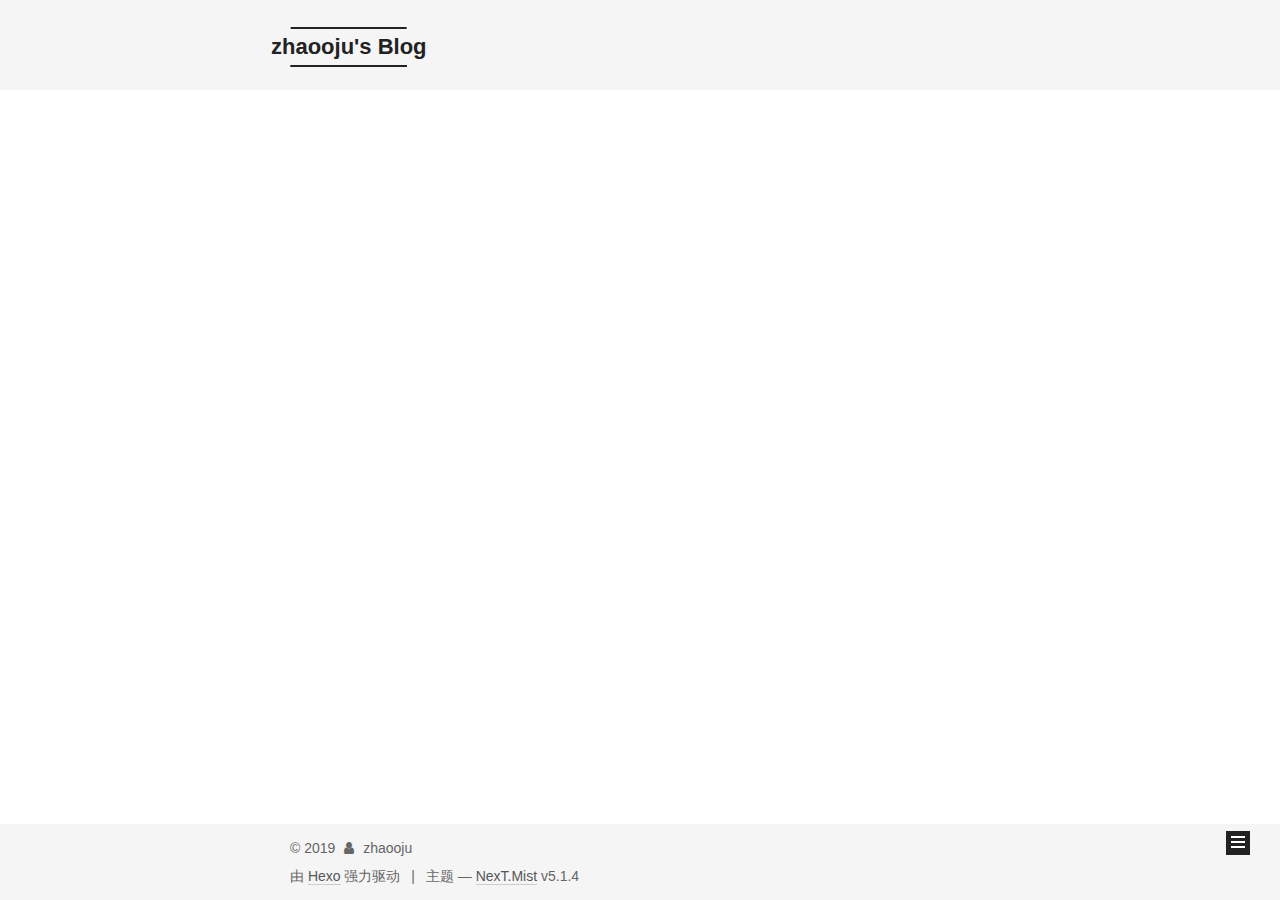
==== commit 4823cd4c: "Site updated: 2019-01-27 11:58:57" ====
--- a/index.html
+++ b/index.html
@@ -5,7 +5,7 @@
   
 
 
-<html class="theme-next mist use-motion" lang="zh-CN">
+<html class="theme-next mist use-motion" lang="zh-Hans">
 <head><meta name="generator" content="Hexo 3.8.0">
   <meta charset="UTF-8">
 <meta http-equiv="X-UA-Compatible" content="IE=edge">
@@ -80,12 +80,12 @@
 
 
 <meta property="og:type" content="website">
-<meta property="og:title" content="ZhaooJu&#39;s Blog">
+<meta property="og:title" content="zhaooju&#39;s Blog">
 <meta property="og:url" content="https://zhaooju.github.io/index.html">
-<meta property="og:site_name" content="ZhaooJu&#39;s Blog">
-<meta property="og:locale" content="zh-CN">
+<meta property="og:site_name" content="zhaooju&#39;s Blog">
+<meta property="og:locale" content="zh-Hans">
 <meta name="twitter:card" content="summary">
-<meta name="twitter:title" content="ZhaooJu&#39;s Blog">
+<meta name="twitter:title" content="zhaooju&#39;s Blog">
 
 
 
@@ -95,13 +95,13 @@
     root: '/',
     scheme: 'Mist',
     version: '5.1.4',
-    sidebar: {"position":"left","display":"post","offset":12,"b2t":false,"scrollpercent":false,"onmobile":false},
+    sidebar: {"position":"left","display":"hide","offset":12,"b2t":false,"scrollpercent":false,"onmobile":false},
     fancybox: true,
     tabs: true,
     motion: {"enable":true,"async":false,"transition":{"post_block":"fadeIn","post_header":"slideDownIn","post_body":"slideDownIn","coll_header":"slideLeftIn","sidebar":"slideUpIn"}},
     duoshuo: {
       userId: '0',
-      author: 'Author'
+      author: '博主'
     },
     algolia: {
       applicationID: '',
@@ -121,7 +121,7 @@
 
 
 
-  <title>ZhaooJu's Blog</title>
+  <title>zhaooju's Blog</title>
   
 
 
@@ -133,7 +133,7 @@
 
 </head>
 
-<body itemscope="" itemtype="http://schema.org/WebPage" lang="zh-CN">
+<body itemscope="" itemtype="http://schema.org/WebPage" lang="zh-Hans">
 
   
   
@@ -152,7 +152,7 @@
     <div class="custom-logo-site-title">
       <a href="/" class="brand" rel="start">
         <span class="logo-line-before"><i></i></span>
-        <span class="site-title">ZhaooJu's Blog</span>
+        <span class="site-title">zhaooju's Blog</span>
         <span class="logo-line-after"><i></i></span>
       </a>
     </div>
@@ -182,17 +182,37 @@
             
               <i class="menu-item-icon fa fa-fw fa-home"></i> <br>
             
-            Home
+            首页
           </a>
         </li>
       
         
+        <li class="menu-item menu-item-tags">
+          <a href="/tags/" rel="section">
+            
+              <i class="menu-item-icon fa fa-fw fa-tags"></i> <br>
+            
+            标签
+          </a>
+        </li>
+      
+        
+        <li class="menu-item menu-item-categories">
+          <a href="/categories/" rel="section">
+            
+              <i class="menu-item-icon fa fa-fw fa-th"></i> <br>
+            
+            分类
+          </a>
+        </li>
+      
+        
         <li class="menu-item menu-item-archives">
           <a href="/archives/" rel="section">
             
               <i class="menu-item-icon fa fa-fw fa-archive"></i> <br>
             
-            Archives
+            归档
           </a>
         </li>
       
@@ -232,13 +252,13 @@
     <link itemprop="mainEntityOfPage" href="https://zhaooju.github.io/2019/01/26/使用-Hexo-搭建个人博客/">
 
     <span hidden itemprop="author" itemscope="" itemtype="http://schema.org/Person">
-      <meta itemprop="name" content="ZhaooJu">
+      <meta itemprop="name" content="zhaooju">
       <meta itemprop="description" content="">
       <meta itemprop="image" content="/images/avatar.gif">
     </span>
 
     <span hidden itemprop="publisher" itemscope="" itemtype="http://schema.org/Organization">
-      <meta itemprop="name" content="ZhaooJu's Blog">
+      <meta itemprop="name" content="zhaooju's Blog">
     </span>
 
     
@@ -258,9 +278,9 @@
                 <i class="fa fa-calendar-o"></i>
               </span>
               
-                <span class="post-meta-item-text">Posted on</span>
-              
-              <time title="Post created" itemprop="dateCreated datePublished" datetime="2019-01-26T19:01:32+08:00">
+                <span class="post-meta-item-text">发表于</span>
+              
+              <time title="创建于" itemprop="dateCreated datePublished" datetime="2019-01-26T19:01:32+08:00">
                 2019-01-26
               </time>
             
@@ -279,12 +299,12 @@
                 <i class="fa fa-folder-o"></i>
               </span>
               
-                <span class="post-meta-item-text">In</span>
+                <span class="post-meta-item-text">分类于</span>
               
               
                 <span itemprop="about" itemscope="" itemtype="http://schema.org/Thing">
-                  <a href="/categories/Hexo/" itemprop="url" rel="index">
-                    <span itemprop="name">Hexo</span>
+                  <a href="/categories/博客搭建/" itemprop="url" rel="index">
+                    <span itemprop="name">博客搭建</span>
                   </a>
                 </span>
 
@@ -321,223 +341,14 @@
 
       
         
-          
-            <h3 id="什么是-Hexo？"><a href="#什么是-Hexo？" class="headerlink" title="什么是 Hexo？"></a>什么是 Hexo？</h3><blockquote>
-<p>Hexo 是一个快速、简洁且高效的博客框架。Hexo 使用 <a href="http://daringfireball.net/projects/markdown/" target="_blank" rel="noopener">Markdown</a>（或其他渲染引擎）解析文章，在几秒内，即可利用靓丽的主题生成静态网页。</p>
-</blockquote>
-<p>Hexo 是 GitHub 上的开源项目，参见：<a href="http://link.zhihu.com/?target=https%3A//github.com/hexojs/hexo" target="_blank" rel="noopener">hexojs/hexo</a> 如果想要更加全面的了解 Hexo，可以到其官网 <a href="http://link.zhihu.com/?target=https%3A//hexo.io/" target="_blank" rel="noopener">Hexo</a> 了解更多的细节 。</p>
-<h3 id="搭建环境"><a href="#搭建环境" class="headerlink" title="搭建环境"></a>搭建环境</h3><p>安装 Hexo 相当简单。然而在安装前，您必须检查电脑中是否已安装下列应用程序：</p>
-<ul>
-<li><a href="http://nodejs.org/" target="_blank" rel="noopener">Node.js</a></li>
-<li><a href="http://git-scm.com/" target="_blank" rel="noopener">Git</a></li>
-</ul>
-<p>如果您的电脑中已经安装上述必备程序，那么恭喜您！接下来只需要使用 npm 即可完成 Hexo 的安装。</p>
-<figure class="highlight plain"><table><tr><td class="gutter"><pre><span class="line">1</span><br></pre></td><td class="code"><pre><span class="line">$ npm install -g hexo-cli</span><br></pre></td></tr></table></figure>
-<p>如果您的电脑中尚未安装所需要的程序，请根据以下安装指示完成安装。</p>
-<h4 id="安装-Git"><a href="#安装-Git" class="headerlink" title="安装 Git"></a>安装 Git</h4><ul>
-<li>Windows：下载并安装 <a href="https://git-scm.com/download/win" target="_blank" rel="noopener">git</a>.</li>
-<li>Mac：使用 <a href="http://mxcl.github.com/homebrew/" target="_blank" rel="noopener">Homebrew</a>, <a href="http://www.macports.org/" target="_blank" rel="noopener">MacPorts</a> ：<code>brew install git</code>;或下载 <a href="http://sourceforge.net/projects/git-osx-installer/" target="_blank" rel="noopener">安装程序</a> 安装。</li>
-<li>Linux (Ubuntu, Debian)：<code>sudo apt-get install git-core</code></li>
-<li>Linux (Fedora, Red Hat, CentOS)：<code>sudo yum install git-core</code></li>
-</ul>
-<figure class="highlight plain"><table><tr><td class="gutter"><pre><span class="line">1</span><br></pre></td><td class="code"><pre><span class="line">$ git version</span><br></pre></td></tr></table></figure>
-<p>如果提示版本信息，那么安装成功。</p>
-<h4 id="安装-Node-js"><a href="#安装-Node-js" class="headerlink" title="安装 Node.js"></a>安装 Node.js</h4><p>您可以下载 <a href="http://nodejs.org/" target="_blank" rel="noopener">安装程序</a> 来安装。</p>
-<figure class="highlight plain"><table><tr><td class="gutter"><pre><span class="line">1</span><br></pre></td><td class="code"><pre><span class="line">$ node -v</span><br></pre></td></tr></table></figure>
-<p>如果提示版本信息，那么安装成功。</p>
-<blockquote>
-<p>Windows 用户</p>
-<p>对于windows用户来说，建议使用安装程序进行安装。安装时，请勾选<strong>Add to PATH</strong>选项。<br>另外，您也可以使用<strong>Git Bash</strong>，这是git for windows自带的一组程序，提供了Linux风格的shell，在该环境下，您可以直接用上面提到的命令来安装Node.js。打开它的方法很简单，在任意位置单击右键，选择“Git Bash Here”即可。由于Hexo的很多操作都涉及到命令行，您可以考虑始终使用<strong>Git Bash</strong>来进行操作。</p>
-</blockquote>
-<h4 id="安装-Hexo"><a href="#安装-Hexo" class="headerlink" title="安装 Hexo"></a>安装 Hexo</h4><p>所有必备的应用程序安装完成后，即可使用 npm 安装 Hexo。</p>
-<figure class="highlight plain"><table><tr><td class="gutter"><pre><span class="line">1</span><br></pre></td><td class="code"><pre><span class="line">$ npm install -g hexo-cli</span><br></pre></td></tr></table></figure>
-<h3 id="开始建站"><a href="#开始建站" class="headerlink" title="开始建站"></a>开始建站</h3><h4 id="写作"><a href="#写作" class="headerlink" title="写作"></a>写作</h4><p>安装 Hexo 完成后，请执行下列命令，Hexo 将会在指定文件夹中新建所需要的文件。</p>
-<figure class="highlight plain"><table><tr><td class="gutter"><pre><span class="line">1</span><br><span class="line">2</span><br><span class="line">3</span><br></pre></td><td class="code"><pre><span class="line">$ hexo init blog</span><br><span class="line">$ cd blog</span><br><span class="line">$ npm install</span><br></pre></td></tr></table></figure>
-<p>新建完成后，指定文件夹的目录如下：</p>
-<figure class="highlight plain"><table><tr><td class="gutter"><pre><span class="line">1</span><br><span class="line">2</span><br><span class="line">3</span><br><span class="line">4</span><br><span class="line">5</span><br><span class="line">6</span><br><span class="line">7</span><br><span class="line">8</span><br></pre></td><td class="code"><pre><span class="line">.</span><br><span class="line">├── _config.yml</span><br><span class="line">├── package.json</span><br><span class="line">├── scaffolds</span><br><span class="line">├── source</span><br><span class="line">|   ├── _drafts</span><br><span class="line">|   └── _posts</span><br><span class="line">└── themes</span><br></pre></td></tr></table></figure>
-<p>现在，你可以执行下列命令来创建一篇新文章。</p>
-<figure class="highlight plain"><table><tr><td class="gutter"><pre><span class="line">1</span><br></pre></td><td class="code"><pre><span class="line">$ hexo new &quot;hello_hexo&quot;</span><br></pre></td></tr></table></figure>
-<p>其中，hello_world是要创建的博文标题。</p>
-<p>接下来生成指定的文件。输入：</p>
-<figure class="highlight plain"><table><tr><td class="gutter"><pre><span class="line">1</span><br><span class="line">2</span><br></pre></td><td class="code"><pre><span class="line">hexo g</span><br><span class="line">hexo s</span><br></pre></td></tr></table></figure>
-<p>完成后，在浏览器中输入：<a href="http://localhost:4000" target="_blank" rel="noopener">localhost:4000</a>。你就可以看到你的第一篇博客。但是这篇博文没有内容，不过我们可以打开本地文件来编辑。更多的细节可以到其官网 <a href="http://hexo.io/" target="_blank" rel="noopener">Hexo</a> 了解。</p>
-<h3 id="部署"><a href="#部署" class="headerlink" title="部署"></a>部署</h3><p>到目前为止，你的个人博客网站只能在本地服务器运行，无法在其他地方看到。要想在大多数网站中打开博客网站，还需要将博客部署上 GitHub。这样相当于将自己的网站发布出去，让更多的人看到。</p>
-<h4 id="创建-GitHub-个人仓库"><a href="#创建-GitHub-个人仓库" class="headerlink" title="创建 GitHub 个人仓库"></a>创建 GitHub 个人仓库</h4><p>登录到你的 GitHub 账号 。点击 GitHub 中的 New repository，创建一个新仓库，仓库名应该为：YourUserName.github.io，YourUserName 务必使用你的 GitHub 帐号名称代替，这是固定写法，填错了会访问不了。比如我的仓库名为: zhaooju.github.io。记得初始化 README.md。如图所示。</p>
-
-<h4 id="Git-与-GitHub-帐号绑定"><a href="#Git-与-GitHub-帐号绑定" class="headerlink" title="Git 与 GitHub 帐号绑定"></a>Git 与 GitHub 帐号绑定</h4><p>如果你之前已经在本地绑定过了github账号，就可以忽略这一步</p>
-<p>鼠标右击打开Git Bash，或者在菜单里搜索Git Bash打开，配置用户名和邮箱信息</p>
-<figure class="highlight plain"><table><tr><td class="gutter"><pre><span class="line">1</span><br><span class="line">2</span><br></pre></td><td class="code"><pre><span class="line">git config --global user.name &quot;user.name&quot;</span><br><span class="line">git config --global user.email &quot;user.email&quot;</span><br></pre></td></tr></table></figure>
-<p>user.name是你的GitHub用户名，user.email是GitHub绑定的邮箱，下同。<br>生成ssh密钥文件：</p>
-<figure class="highlight plain"><table><tr><td class="gutter"><pre><span class="line">1</span><br></pre></td><td class="code"><pre><span class="line">ssh-keygen -t rsa -C &quot;user.email&quot;</span><br></pre></td></tr></table></figure>
-<p>然后直接回车，密码不用设置。<br>任务完成之后，找到生成的.ssh的文件夹中的id_rsa.pub密钥，用记事本或其他应用打开，将里面的内容全部复制。</p>
-<p>然后前往<a href="https://github.com/settings/keys" target="_blank" rel="noopener">GitHub_Settings_keys</a> 页面，new SSH Key。</p>
-<p>Title为Key的名称。将刚刚复制的id_rsa.pub内容粘贴进去Key那个框，点击Add SSH key。 为了检查Key是否增加成功，也就是Git是否已经与GitHub相关联，同样，打开Git Bash，输入 ssh <a href="mailto:git@github.com" target="_blank" rel="noopener">git@github.com</a>，如图所示即为安装成功。</p>
-<h3 id="部署-GitHub-Page"><a href="#部署-GitHub-Page" class="headerlink" title="部署 GitHub Page"></a>部署 GitHub Page</h3><p>Hexo 提供了快速方便的一键部署功能，让您只需一条命令就能将网站部署到服务器上。<br><figure class="highlight plain"><table><tr><td class="gutter"><pre><span class="line">1</span><br></pre></td><td class="code"><pre><span class="line">$ hexo deploy</span><br></pre></td></tr></table></figure></p>
-<p>在开始之前，您必须先在 _config.yml 中修改参数，一个正确的部署配置中至少要有 type 参数，例如：<br><figure class="highlight plain"><table><tr><td class="gutter"><pre><span class="line">1</span><br><span class="line">2</span><br></pre></td><td class="code"><pre><span class="line">deploy:</span><br><span class="line">  type: git</span><br></pre></td></tr></table></figure></p>
-<p>安装 <a href="https://github.com/hexojs/hexo-deployer-git" target="_blank" rel="noopener">hexo-deployer-git</a>。</p>
-<figure class="highlight plain"><table><tr><td class="gutter"><pre><span class="line">1</span><br></pre></td><td class="code"><pre><span class="line">$ npm install hexo-deployer-git --save</span><br></pre></td></tr></table></figure>
-<p>打开根目录下的 _config.yml， 修改配置。</p>
-<figure class="highlight plain"><table><tr><td class="gutter"><pre><span class="line">1</span><br><span class="line">2</span><br><span class="line">3</span><br><span class="line">4</span><br></pre></td><td class="code"><pre><span class="line">deploy:</span><br><span class="line">  type: git</span><br><span class="line">  repo: &lt;repository url&gt; #https://bitbucket.org/JohnSmith/johnsmith.bitbucket.io</span><br><span class="line">  branch: [branch] #published</span><br></pre></td></tr></table></figure>
-<table>
-<thead>
-<tr>
-<th>参数</th>
-<th>描述</th>
-</tr>
-</thead>
-<tbody>
-<tr>
-<td><code>repo</code></td>
-<td>库（Repository）地址</td>
-</tr>
-<tr>
-<td><code>branch</code></td>
-<td>分支名称。如果您使用的是 GitHub 或 GitCafe 的话，程序会尝试自动检测。</td>
-</tr>
-</tbody>
-</table>
-<p>安装成功后，在命令行中分别输入两条命令 :</p>
-<figure class="highlight plain"><table><tr><td class="gutter"><pre><span class="line">1</span><br><span class="line">2</span><br></pre></td><td class="code"><pre><span class="line">hexo clean</span><br><span class="line">hexo deploy</span><br></pre></td></tr></table></figure>
-<p>前者清除站点文件，后者重新生成站点文件并将之推送到指定的库分支 。</p>
-<p>登入 Github/BitBucket/Gitlab，请在库设置（Repository Settings）中将默认分支设置为<code>_config.yml</code>配置中的分支名称。稍等片刻，您的站点就会显示在您的Github Pages中。 </p>
-<h4 id="更换主题"><a href="#更换主题" class="headerlink" title="更换主题"></a>更换主题</h4><p>如果你不喜欢Hexo默认的主题，可以更换不同的主题，主题传送门：<a href="http//hexo.io/themes/">Themes</a> 我自己使用的是Next主题，可以在blog目录中的themes文件夹中查看你自己主题是什么。现在把默认主题更改成Next主题，在blog目录中（就是命令行的位置处于blog目录）打开命令行输入 :</p>
-<figure class="highlight plain"><table><tr><td class="gutter"><pre><span class="line">1</span><br></pre></td><td class="code"><pre><span class="line">git clone https://github.com/iissnan/hexo-theme-next themes/next</span><br></pre></td></tr></table></figure>
-<p>这是将Next主题下载到blog目录的themes主题下的next文件夹中。打开<strong>站点</strong>的_config.yml配置文件，修改主题为next </p>
-<figure class="highlight yaml"><table><tr><td class="gutter"><pre><span class="line">1</span><br><span class="line">2</span><br><span class="line">3</span><br><span class="line">4</span><br><span class="line">5</span><br></pre></td><td class="code"><pre><span class="line"><span class="comment"># Extensions</span></span><br><span class="line"><span class="comment">## Plugins: https://hexo.io/plugins/</span></span><br><span class="line"><span class="comment">## Themes: https://hexo.io/themes/</span></span><br><span class="line"><span class="comment"># theme: landscape</span></span><br><span class="line"><span class="attr">theme:</span> <span class="string">next</span></span><br></pre></td></tr></table></figure>
-<p>打开<strong>主题</strong>的_config.yml配置文件，不是站点主题文件，找到Scheme Settings </p>
-<figure class="highlight yaml"><table><tr><td class="gutter"><pre><span class="line">1</span><br><span class="line">2</span><br><span class="line">3</span><br><span class="line">4</span><br><span class="line">5</span><br></pre></td><td class="code"><pre><span class="line"><span class="comment"># Schemes</span></span><br><span class="line"><span class="comment"># scheme: Muse</span></span><br><span class="line"><span class="attr">scheme:</span> <span class="string">Mist</span></span><br><span class="line"><span class="comment"># scheme: Pisces</span></span><br><span class="line"><span class="comment"># scheme: Gemini</span></span><br></pre></td></tr></table></figure>
-<p>next主题有四个样式，可以根据自己的喜好来切换。</p>
-<p>再次部署网站，应用新的样式。</p>
-
-          
-        
-      
-    </div>
-    
-    
-    
-
-    
-
-    
-
-    
-
-    <footer class="post-footer">
-      
-
-      
-
-      
-
-      
-      
-        <div class="post-eof"></div>
-      
-    </footer>
-  </div>
-  
-  
-  
-  </article>
-
-
-    
-      
-
-  
-
-  
-  
-  
-
-  <article class="post post-type-normal" itemscope="" itemtype="http://schema.org/Article">
-  
-  
-  
-  <div class="post-block">
-    <link itemprop="mainEntityOfPage" href="https://zhaooju.github.io/2019/01/26/hello-world/">
-
-    <span hidden itemprop="author" itemscope="" itemtype="http://schema.org/Person">
-      <meta itemprop="name" content="ZhaooJu">
-      <meta itemprop="description" content="">
-      <meta itemprop="image" content="/images/avatar.gif">
-    </span>
-
-    <span hidden itemprop="publisher" itemscope="" itemtype="http://schema.org/Organization">
-      <meta itemprop="name" content="ZhaooJu's Blog">
-    </span>
-
-    
-      <header class="post-header">
-
-        
-        
-          <h1 class="post-title" itemprop="name headline">
-                
-                <a class="post-title-link" href="/2019/01/26/hello-world/" itemprop="url">Hello World</a></h1>
-        
-
-        <div class="post-meta">
-          <span class="post-time">
-            
-              <span class="post-meta-item-icon">
-                <i class="fa fa-calendar-o"></i>
-              </span>
-              
-                <span class="post-meta-item-text">Posted on</span>
-              
-              <time title="Post created" itemprop="dateCreated datePublished" datetime="2019-01-26T18:12:29+08:00">
-                2019-01-26
-              </time>
-            
-
-            
-
-            
-          </span>
-
-          
-
-          
-            
-          
-
-          
-          
-
-          
-
-          
-
-          
-
-        </div>
-      </header>
-    
-
-    
-    
-    
-    <div class="post-body" itemprop="articleBody">
-
-      
-      
-
-      
-        
-          
-            <p>Welcome to <a href="https://hexo.io/" target="_blank" rel="noopener">Hexo</a>! This is your very first post. Check <a href="https://hexo.io/docs/" target="_blank" rel="noopener">documentation</a> for more info. If you get any problems when using Hexo, you can find the answer in <a href="https://hexo.io/docs/troubleshooting.html" target="_blank" rel="noopener">troubleshooting</a> or you can ask me on <a href="https://github.com/hexojs/hexo/issues" target="_blank" rel="noopener">GitHub</a>.</p>
-<h2 id="Quick-Start"><a href="#Quick-Start" class="headerlink" title="Quick Start"></a>Quick Start</h2><h3 id="Create-a-new-post"><a href="#Create-a-new-post" class="headerlink" title="Create a new post"></a>Create a new post</h3><figure class="highlight bash"><table><tr><td class="gutter"><pre><span class="line">1</span><br></pre></td><td class="code"><pre><span class="line">$ hexo new <span class="string">"My New Post"</span></span><br></pre></td></tr></table></figure>
-<p>More info: <a href="https://hexo.io/docs/writing.html" target="_blank" rel="noopener">Writing</a></p>
-<h3 id="Run-server"><a href="#Run-server" class="headerlink" title="Run server"></a>Run server</h3><figure class="highlight bash"><table><tr><td class="gutter"><pre><span class="line">1</span><br></pre></td><td class="code"><pre><span class="line">$ hexo server</span><br></pre></td></tr></table></figure>
-<p>More info: <a href="https://hexo.io/docs/server.html" target="_blank" rel="noopener">Server</a></p>
-<h3 id="Generate-static-files"><a href="#Generate-static-files" class="headerlink" title="Generate static files"></a>Generate static files</h3><figure class="highlight bash"><table><tr><td class="gutter"><pre><span class="line">1</span><br></pre></td><td class="code"><pre><span class="line">$ hexo generate</span><br></pre></td></tr></table></figure>
-<p>More info: <a href="https://hexo.io/docs/generating.html" target="_blank" rel="noopener">Generating</a></p>
-<h3 id="Deploy-to-remote-sites"><a href="#Deploy-to-remote-sites" class="headerlink" title="Deploy to remote sites"></a>Deploy to remote sites</h3><figure class="highlight bash"><table><tr><td class="gutter"><pre><span class="line">1</span><br></pre></td><td class="code"><pre><span class="line">$ hexo deploy</span><br></pre></td></tr></table></figure>
-<p>More info: <a href="https://hexo.io/docs/deployment.html" target="_blank" rel="noopener">Deployment</a></p>
-
-          
+          使用 Hexo 高效便捷的在 GitHub Page 上搭建个人博客
+          <!--noindex-->
+          <div class="post-button text-center">
+            <a class="btn" href="/2019/01/26/使用-Hexo-搭建个人博客/">
+              阅读全文 &raquo;
+            </a>
+          </div>
+          <!--/noindex-->
         
       
     </div>
@@ -606,7 +417,7 @@
         <div class="site-overview">
           <div class="site-author motion-element" itemprop="author" itemscope="" itemtype="http://schema.org/Person">
             
-              <p class="site-author-name" itemprop="name">ZhaooJu</p>
+              <p class="site-author-name" itemprop="name">zhaooju</p>
               <p class="site-description motion-element" itemprop="description"></p>
           </div>
 
@@ -617,8 +428,8 @@
               
                 <a href="/archives/">
               
-                  <span class="site-state-item-count">2</span>
-                  <span class="site-state-item-name">posts</span>
+                  <span class="site-state-item-count">1</span>
+                  <span class="site-state-item-name">日志</span>
                 </a>
               </div>
             
@@ -627,13 +438,22 @@
               
               
               <div class="site-state-item site-state-categories">
-                
+                <a href="/categories/index.html">
                   <span class="site-state-item-count">1</span>
-                  <span class="site-state-item-name">categories</span>
-                
+                  <span class="site-state-item-name">分类</span>
+                </a>
               </div>
             
 
+            
+              
+              
+              <div class="site-state-item site-state-tags">
+                <a href="/tags/index.html">
+                  <span class="site-state-item-count">1</span>
+                  <span class="site-state-item-name">标签</span>
+                </a>
+              </div>
             
 
           </nav>
@@ -671,13 +491,13 @@
   <span class="with-love">
     <i class="fa fa-user"></i>
   </span>
-  <span class="author" itemprop="copyrightHolder">ZhaooJu</span>
+  <span class="author" itemprop="copyrightHolder">zhaooju</span>
 
   
 </div>
 
 
-  <div class="powered-by">Powered by <a class="theme-link" target="_blank" href="https://hexo.io">Hexo</a></div>
+  <div class="powered-by">由 <a class="theme-link" target="_blank" href="https://hexo.io">Hexo</a> 强力驱动</div>
 
 
 
@@ -685,7 +505,7 @@
 
 
 
-  <div class="theme-info">Theme &mdash; <a class="theme-link" target="_blank" href="https://github.com/iissnan/hexo-theme-next">NexT.Mist</a> v5.1.4</div>
+  <div class="theme-info">主题 &mdash; <a class="theme-link" target="_blank" href="https://github.com/iissnan/hexo-theme-next">NexT.Mist</a> v5.1.4</div>
 
 
 
--- a/css/main.css
+++ b/css/main.css
@@ -1822,7 +1822,7 @@
   width: 4px;
   height: 4px;
   border-radius: 50%;
-  background: #bd0e40;
+  background: #6325ff;
 }
 .links-of-blogroll {
   font-size: 13px;
